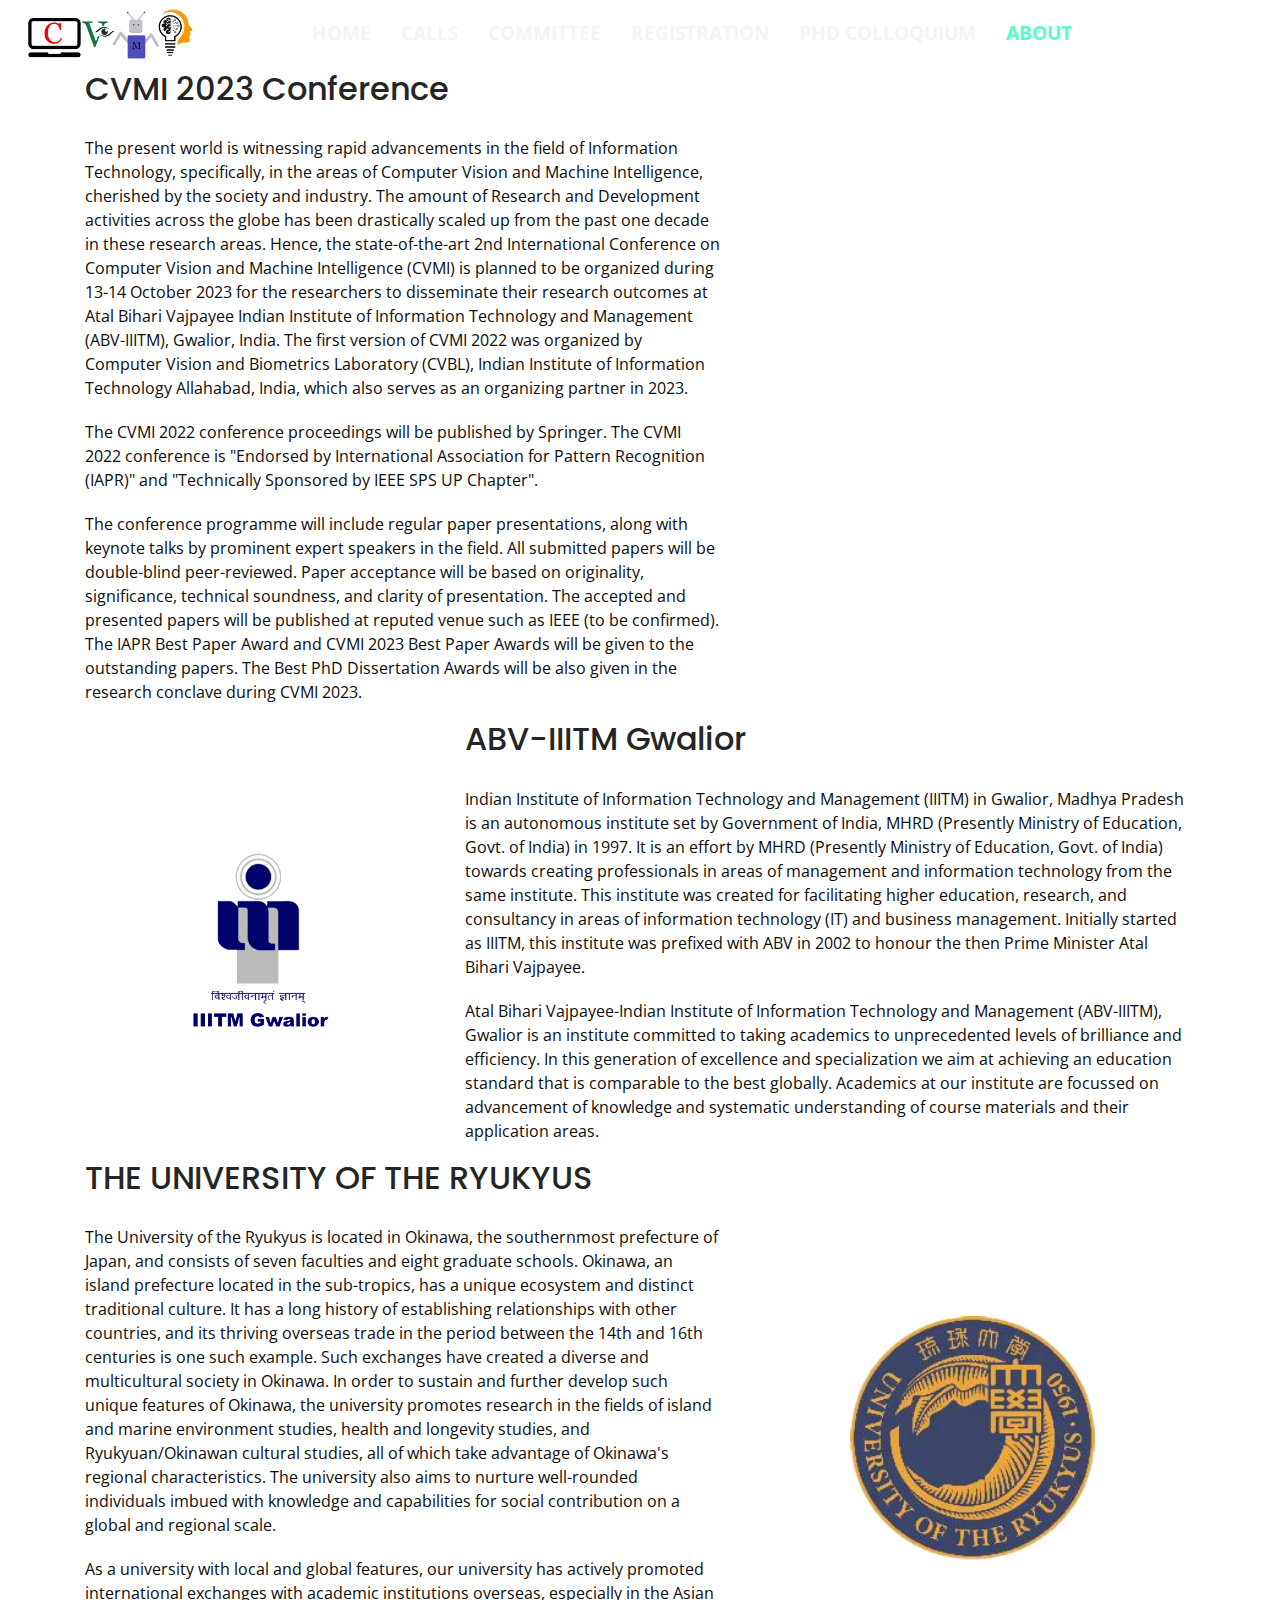
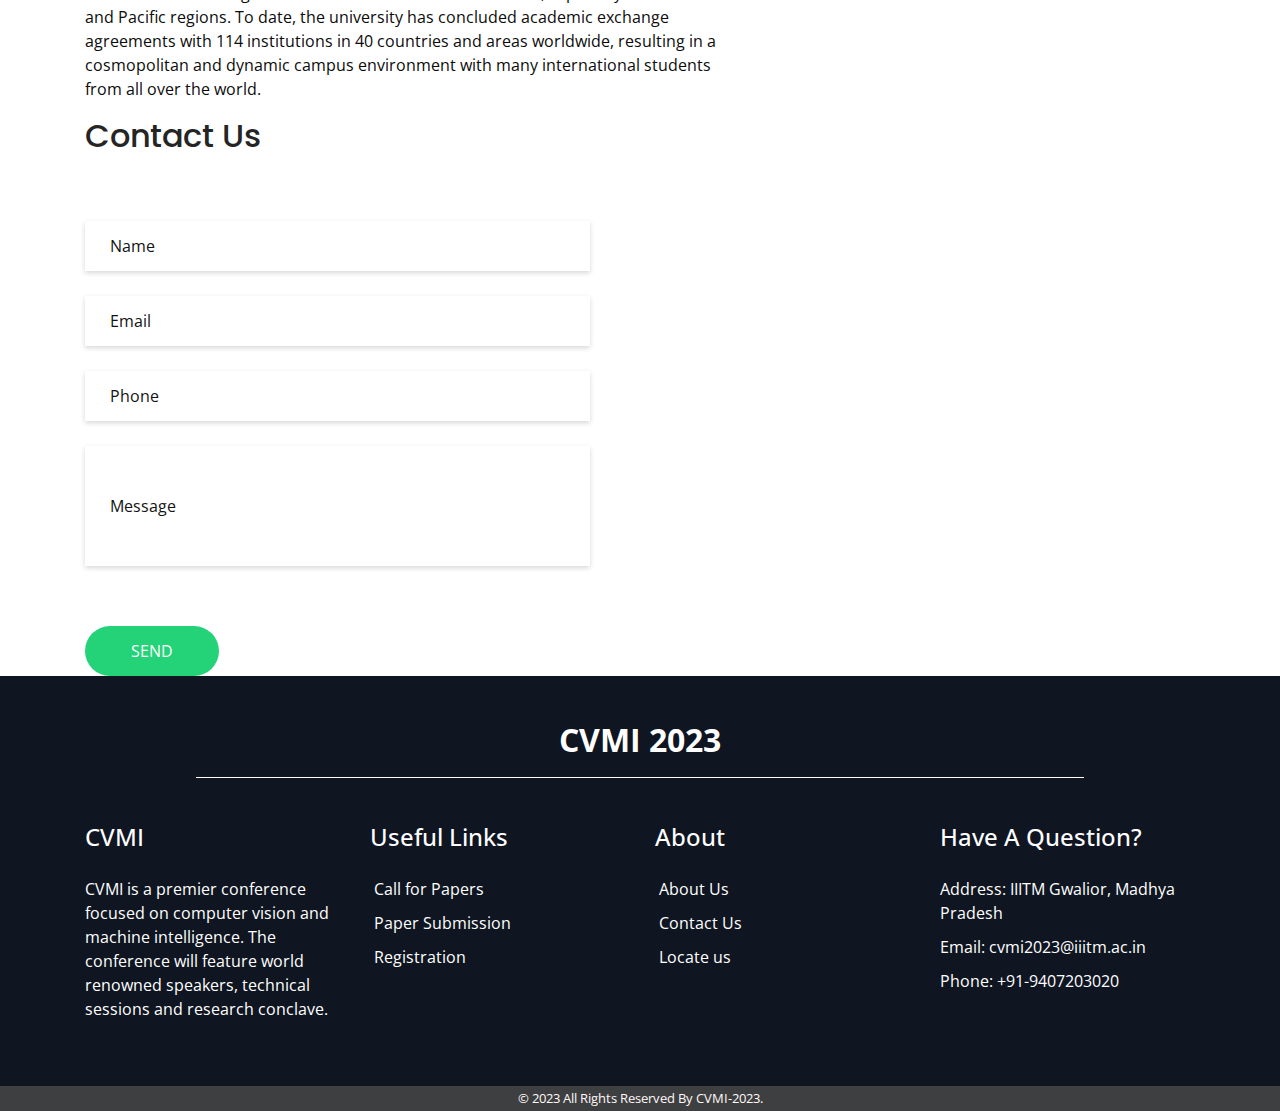
==== about.html @ 2900c423 "final" ====
<!DOCTYPE html>
<html>
  <head>
    <!-- Basic -->
    <meta charset="utf-8" />
    <meta http-equiv="X-UA-Compatible" content="IE=edge" />
    <!-- Mobile Metas -->
    <meta
      name="viewport"
      content="width=device-width, initial-scale=1, shrink-to-fit=no"
    />
    <!-- Site Metas -->
    <meta name="keywords" content="" />
    <meta name="description" content="" />
    <meta name="author" content="" />

    <title>CVMI-2023</title>

    <!-- slider stylesheet -->
    <link
      rel="stylesheet"
      type="text/css"
      href="https://cdnjs.cloudflare.com/ajax/libs/OwlCarousel2/2.1.3/assets/owl.carousel.min.css"
    />

    <!-- bootstrap core css -->
    <link rel="stylesheet" type="text/css" href="css/bootstrap.css" />

    <!-- fonts style -->
    <link
      href="https://fonts.googleapis.com/css?family=Open+Sans:400,700|Poppins:400,700&display=swap"
      rel="stylesheet"
    />
    <!-- Custom styles for this template -->
    <link href="css/style.css" rel="stylesheet" />
    <!-- responsive style -->
    <link href="css/responsive.css" rel="stylesheet" />
  </head>

  <body class="sub_page">
    <div class="hero_area">
      <!-- header section strats -->
      <header class="header_section">
        <div class="container-fluid">
          <nav class="navbar navbar-expand-lg custom_nav-container">
            <!-- <span class="navbrand">
              <h1>CVMI 2023</h1>
            </span> -->
            <a class="navbar-brand" href="index.html">
              <img src="images/cvmi_logo.jpg" alt="" />
            </a>
            <button
              class="navbar-toggler"
              type="button"
              data-toggle="collapse"
              data-target="#navbarSupportedContent"
              aria-controls="navbarSupportedContent"
              aria-expanded="false"
              aria-label="Toggle navigation"
            >
              <span class="navbar-toggler-icon"></span>
            </button>

            <div
              class="collapse navbar-collapse lg_nav-toggle"
              id="navbarSupportedContent"
            >
              <ul class="navbar-nav">
                <li class="nav-item">
                  <a class="nav-link" href="index.html"
                    >Home <span class="sr-only">(current)</span></a
                  >
                </li>
                <li class="nav-item">
                  <div class="nav-dropdown">
                    Calls
                    <div class="dropdown-content">
                      <a href="/cfp.html">Call for Papers </a> <br />
                    </div>
                  </div>
                </li>
                <li class="nav-item">
                  <a class="nav-link" href="committee.html">Committee</a>
                </li>
                <li class="nav-item">
                  <a class="nav-link" href="registration.html">Registration </a>
                </li>
                <li class="nav-item">
                  <a class="nav-link" href="phdcolloquium.html">
                    PhD Colloquium
                  </a>
                </li>
                <li class="nav-item active">
                  <a class="nav-link" href="about.html">About</a>
                </li>
              </ul>
            </div>
            <div>
              <div class="custom_menu-btn menu_btn-style">
                <button>
                  <span class="s-1"> </span>
                  <span class="s-2"> </span>
                  <span class="s-3"> </span>
                </button>
              </div>
            </div>
          </nav>
        </div>
      </header>
      <!-- end header section -->
    </div>

    <!-- CVMI section -->

    <section class="about_section layout_padding">
      <div class="container">
        <div class="row">
          <div class="col-md-7">
            <div class="detail-box">
              <div class="heading_container">
                <h2>CVMI 2023 Conference</h2>
              </div>
              <p>
                The present world is witnessing rapid advancements in the field
                of Information Technology, specifically, in the areas of
                Computer Vision and Machine Intelligence, cherished by the
                society and industry. The amount of Research and Development
                activities across the globe has been drastically scaled up from
                the past one decade in these research areas. Hence, the
                state-of-the-art 2nd International Conference on Computer Vision
                and Machine Intelligence (CVMI) is planned to be organized
                during 13-14 October 2023 for the researchers to disseminate
                their research outcomes at Atal Bihari Vajpayee Indian Institute
                of Information Technology and Management (ABV-IIITM), Gwalior,
                India. The first version of CVMI 2022 was organized by Computer
                Vision and Biometrics Laboratory (CVBL), Indian Institute of
                Information Technology Allahabad, India, which also serves as an
                organizing partner in 2023.
              </p>
              <p>
                The CVMI 2022 conference proceedings will be published by
                Springer. The CVMI 2022 conference is "Endorsed by International
                Association for Pattern Recognition (IAPR)" and "Technically
                Sponsored by IEEE SPS UP Chapter".
              </p>
              <p>
                The conference programme will include regular paper
                presentations, along with keynote talks by prominent expert
                speakers in the field. All submitted papers will be double-blind
                peer-reviewed. Paper acceptance will be based on originality,
                significance, technical soundness, and clarity of presentation.
                The accepted and presented papers will be published at reputed
                venue such as IEEE (to be confirmed). The IAPR Best Paper Award
                and CVMI 2023 Best Paper Awards will be given to the outstanding
                papers. The Best PhD Dissertation Awards will be also given in
                the research conclave during CVMI 2023.
              </p>
            </div>
          </div>
          <div class="col-md-5">
            <div class="img-box">
              <img src="images/IAPR.png" alt="" />
              <img src="images/IEEE-SPS-UP.png" alt="" />
            </div>
          </div>
        </div>
      </div>
    </section>

    <!-- end CVMI section -->

    <!-- IIITM section -->

    <section class="about_section layout_padding" id="iiitm">
      <div class="container">
        <div class="row">
          <div class="col-md-4">
            <div class="img-box">
              <img src="images/iiitm.png" alt="" />
            </div>
          </div>
          <div class="col-md-8">
            <div class="detail-box">
              <div class="heading_container">
                <h2>ABV-IIITM Gwalior</h2>
              </div>
              <p>
                Indian Institute of Information Technology and Management
                (IIITM) in Gwalior, Madhya Pradesh is an autonomous institute
                set by Government of India, MHRD (Presently Ministry of
                Education, Govt. of India) in 1997. It is an effort by MHRD
                (Presently Ministry of Education, Govt. of India) towards
                creating professionals in areas of management and information
                technology from the same institute. This institute was created
                for facilitating higher education, research, and consultancy in
                areas of information technology (IT) and business management.
                Initially started as IIITM, this institute was prefixed with ABV
                in 2002 to honour the then Prime Minister Atal Bihari Vajpayee.
              </p>
              <p>
                Atal Bihari Vajpayee-Indian Institute of Information Technology
                and Management (ABV-IIITM), Gwalior is an institute committed to
                taking academics to unprecedented levels of brilliance and
                efficiency. In this generation of excellence and specialization
                we aim at achieving an education standard that is comparable to
                the best globally. Academics at our institute are focussed on
                advancement of knowledge and systematic understanding of course
                materials and their application areas.
              </p>
            </div>
          </div>
        </div>
      </div>
    </section>

    <!-- end IIITM section -->

    <!-- Ryukyus section -->

    <section class="about_section layout_padding">
      <div class="container">
        <div class="row">
          <div class="col-md-7">
            <div class="detail-box">
              <div class="heading_container">
                <h2>THE UNIVERSITY OF THE RYUKYUS</h2>
              </div>
              <p>
                The University of the Ryukyus is located in Okinawa, the
                southernmost prefecture of Japan, and consists of seven
                faculties and eight graduate schools. Okinawa, an island
                prefecture located in the sub-tropics, has a unique ecosystem
                and distinct traditional culture. It has a long history of
                establishing relationships with other countries, and its
                thriving overseas trade in the period between the 14th and 16th
                centuries is one such example. Such exchanges have created a
                diverse and multicultural society in Okinawa. In order to
                sustain and further develop such unique features of Okinawa, the
                university promotes research in the fields of island and marine
                environment studies, health and longevity studies, and
                Ryukyuan/Okinawan cultural studies, all of which take advantage
                of Okinawa's regional characteristics. The university also aims
                to nurture well-rounded individuals imbued with knowledge and
                capabilities for social contribution on a global and regional
                scale.
              </p>
              <p>
                As a university with local and global features, our university
                has actively promoted international exchanges with academic
                institutions overseas, especially in the Asian and Pacific
                regions. To date, the university has concluded academic exchange
                agreements with 114 institutions in 40 countries and areas
                worldwide, resulting in a cosmopolitan and dynamic campus
                environment with many international students from all over the
                world.
              </p>
            </div>
          </div>
          <div class="col-md-5">
            <div class="img-box">
              <img src="images/ryukyus.png" alt="" />
            </div>
          </div>
        </div>
      </div>
    </section>

    <!-- end Ryukyus section -->

    <!-- contact section -->

    <section class="contact_section layout_padding" id="contact">
      <div class="container">
        <div class="heading_container">
          <h2 class="">Contact Us</h2>
        </div>
      </div>
      <div class="container">
        <div class="row">
          <div class="col-md-6">
            <form
              action="mailto:cvmi2023@iiitm.ac.in"
              method="post"
              enctype="text/plain"
              name="EmailForm"
            >
              <div>
                <input type="text" placeholder="Name" />
              </div>
              <div>
                <input type="email" placeholder="Email" />
              </div>
              <div>
                <input type="text" placeholder="Phone" />
              </div>
              <div>
                <input type="text" class="message-box" placeholder="Message" />
              </div>
              <div class="d-flex">
                <button>SEND</button>
              </div>
            </form>
          </div>
          <div class="col-md-6">
            <div class="map_container">
              <div class="map-responsive">
                <!-- <iframe
                    src="https://www.google.com/maps/embed/v1/place?key=AIzaSyA0s1a7phLN0iaD6-UE7m4qP-z21pH0eSc&q=Eiffel+Tower+Paris+France"
                    width="600" height="300" frameborder="0" style="border:0; width: 100%; height:100%"
                    allowfullscreen></iframe> -->
                <iframe
                  src="https://www.google.com/maps/embed?pb=!1m18!1m12!1m3!1d3578.3760221131747!2d78.17195011422211!3d26.249456894647622!2m3!1f0!2f0!3f0!3m2!1i1024!2i768!4f13.1!3m3!1m2!1s0x3976c6e5d32a4d53%3A0xf834069adc0c9b89!2sAtal%20Bihari%20Vajpayee%20Indian%20Institute%20of%20Information%20Technology%20and%20Management%20Gwalior!5e0!3m2!1sen!2sin!4v1680930200217!5m2!1sen!2sin"
                  width="100%"
                  height="100%"
                  style="border: 0"
                  allowfullscreen=""
                  referrerpolicy="no-referrer-when-downgrade"
                ></iframe>
              </div>
            </div>
          </div>
        </div>
      </div>
    </section>

    <!-- end contact section -->

    <!-- info section -->

    <section class="info_section layout_padding2">
      <div class="container">
        <div class="info_logo">
          <h2>CVMI 2023</h2>
        </div>
        <div class="row">
          <div class="col-md-3">
            <div class="info_contact">
              <h5>CVMI</h5>
              <div>
                <p>
                  CVMI is a premier conference focused on computer vision and
                  machine intelligence. The conference will feature world
                  renowned speakers, technical sessions and research conclave.
                </p>
              </div>
            </div>
          </div>
          <div class="col-md-3">
            <div class="info_info">
              <h5>Useful Links</h5>
              <li><a href="/cfp.html">Call for Papers</a></li>
              <li><a href="/cfp.html">Paper Submission</a></li>
              <li><a href="/registration.html">Registration</a></li>
            </div>
          </div>
          <div class="col-md-3">
            <div class="info_info">
              <h5>About</h5>
              <li><a href="/about.html#iiitm">About Us</a></li>
              <li><a href="/about.html#contact">Contact Us</a></li>
              <li>
                <a
                  href="https://www.google.com/maps/place/Atal+Bihari+Vajpayee+Indian+Institute+of+Information+Technology+and+Management+Gwalior/@26.2494569,78.1719501,17z/data=!3m1!4b1!4m6!3m5!1s0x3976c6e5d32a4d53:0xf834069adc0c9b89!8m2!3d26.2494521!4d78.1741388!16zL20vMGdreHA1"
                  target="_blank"
                  >Locate us</a
                >
              </li>
            </div>
          </div>

          <div class="col-md-3">
            <div class="info_info">
              <h5>Have A Question?</h5>
              <li>Address: IIITM Gwalior, Madhya Pradesh</li>
              <li>Email: cvmi2023@iiitm.ac.in</li>
              <li>Phone: +91-9407203020</li>
            </div>
          </div>
        </div>
      </div>
    </section>

    <!-- end info_section -->

    <!-- footer section -->
    <section class="container-fluid footer_section">
      <div class="container">
        <p>&copy; 2023 All Rights Reserved By CVMI-2023.</p>
      </div>
    </section>
    <!-- end  footer section -->

    <script type="text/javascript" src="js/jquery-3.4.1.min.js"></script>
    <script type="text/javascript" src="js/bootstrap.js"></script>
    <script
      type="text/javascript"
      src="https://cdnjs.cloudflare.com/ajax/libs/OwlCarousel2/2.2.1/owl.carousel.min.js"
    ></script>
    <script type="text/javascript">
      $(".owl-carousel").owlCarousel({
        loop: true,
        margin: 10,
        nav: true,
        navText: [],
        autoplay: true,
        autoplayHoverPause: true,
        responsive: {
          0: {
            items: 1,
          },
          420: {
            items: 2,
          },
          1000: {
            items: 5,
          },
        },
      });
    </script>
    <script>
      var nav = $("#navbarSupportedContent");
      var btn = $(".custom_menu-btn");
      btn.click;
      btn.click(function (e) {
        e.preventDefault();
        nav.toggleClass("lg_nav-toggle");
        document
          .querySelector(".custom_menu-btn")
          .classList.toggle("menu_btn-style");
      });
    </script>
    <script>
      $(".carousel").on("slid.bs.carousel", function () {
        $(".indicator-2 li").removeClass("active");
        indicators = $(".carousel-indicators li.active").data("slide-to");
        a = $(".indicator-2")
          .find("[data-slide-to='" + indicators + "']")
          .addClass("active");
        console.log(indicators);
      });
    </script>
  </body>
</html>
---- css/style.css ----
body {
  font-family: "Open Sans", sans-serif;
  color: #0c0c0c;
  background-color: #ffffff;
}

.layout_padding {
  padding-top: 90px;
  padding-bottom: 90px;
}

.layout_padding2 {
  padding: 45px 0;
}

.layout_padding2-top {
  padding-top: 45px;
  padding-bottom: 45px;
}

.layout_padding2-bottom {
  padding-bottom: 45px;
}

.layout_padding-top {
  padding-top: 90px;
}

.layout_padding-bottom {
  padding-bottom: 90px;
}

.heading_container {
  display: -webkit-box;
  display: -ms-flexbox;
  display: flex;
}

.heading_container h2 {
  color: #252525;
  position: relative;
  font-family: "Poppins", sans-serif;
}

/* .heading_container h2::before {
  content: "";
  width: 60px;
  height: 3px;
  position: absolute;
  top: 50%;
  right: -5px;
  background-color: #24d278;
  -webkit-transform: translate(100%, -50%);
  transform: translate(100%, -50%);
} */

/*header section*/
.hero_area {
  height: 100vh;
  background-image: url(../images/hero-bg.png);
  /* background-image: url(https://www.iiitm.ac.in/gallery/Campus%20Photograph/images/2.jpg); */
  background-size: cover;
  position: relative;
  background-repeat: no-repeat;
  overflow: hidden;
}

/* .hero_area::after {
  content: "";
  position: absolute;
  bottom: 0;
  right: 0;
  width: 45%;
  height: 100%;
  background-image: url(../images/hero-side-bg.png);
  opacity: 0.5;
  background-size: cover;
} */
.header_section {
  display: contents;
}
.sub_page .hero_area {
  height: auto;
  background-size: auto;
}

.hero_area.sub_pages {
  height: auto;
}

.news-alerts {
  width: 100%;
}
.news-alerts marquee {
  background: #faf2f275; /* fallback for old browsers */
  color: #fff;
  width: 100%;
  max-width: 720px;
  margin: 10px auto;
  height: 300px;
  padding: 15px;
  overflow: hidden;
  background-color: #1e1d1d53;
  border: 1px solid #ccc;
  font-family: "Archivo", sans-serif;
  border-radius: 20px;
  scroll-behavior: smooth;
}

.news-alerts ul {
  list-style: none;
  margin: 0;
  padding: 0;
  position: relative;
}

.news-alerts ul li {
  padding: 10px 0px;
}

.news-alerts ul li a {
  color: rgba(255, 255, 255, 0.8);
  font-size: 20px;
  font-weight: bold;
  text-decoration: none;
}

.news-alerts ul li a:hover {
  color: rgb(255, 255, 255);
  text-decoration: underline;
}

.header_section {
  overflow-x: hidden;
}

.header_section .container-fluid {
  padding-right: 25px;
  padding-left: 25px;
}

.header_section .nav_container {
  margin: 0 auto;
}

.header_section .user_option {
  display: -webkit-box;
  display: -ms-flexbox;
  display: flex;
  -webkit-box-align: center;
  -ms-flex-align: center;
  align-items: center;
}

.header_section .user_option a {
  display: -webkit-box;
  display: -ms-flexbox;
  display: flex;
  color: #ffffff;
  -webkit-box-align: center;
  -ms-flex-align: center;
  align-items: center;
}

.header_section .user_option a img {
  min-width: 20px;
  height: 20px;
  margin-right: 5px;
}

.custom_nav-container.navbar-expand-lg .navbar-nav .nav-item .nav-link {
  padding: 10px 15px;
  font-size: 1.2rem;
  font-weight: bold;
  color: #f5f4f4;
  text-align: center;
  text-transform: uppercase;
}

.custom_nav-container.navbar-expand-lg .navbar-nav .nav-item:hover .nav-link {
  color: #0c0c0c;
  /* text-decoration: underline; */
  font-size: 1.2rem;
  font-weight: bold;
}
.custom_nav-container.navbar-expand-lg .navbar-nav .nav-item.active .nav-link {
  color: #52ffc5;
  /* text-decoration: underline; */
  font-size: 1.2rem;
  font-weight: bold;
}

.nav-dropdown {
  padding: 10px 15px;
  font-size: 1.2rem;
  font-weight: bold;
  color: #f5f4f4;
  text-align: center;
  text-transform: uppercase;
  cursor: pointer;
}

.nav-dropdown .dropdown-content {
  display: none;
  position: absolute;
  background-color: #3b3b3b8e;
  color: #f5f4f4;
  min-width: 160px;
  box-shadow: 0px 8px 16px 0px rgba(0, 0, 0, 0.2);
  border-radius: 20px;
  z-index: 1;
  padding-top: 15px;
  padding-bottom: 15px;
}

.nav-dropdown .dropdown-content a {
  color: #f5f4f4;
  font-size: 0.9rem;
  font-weight: bold;
  padding: 20px 25px;
  margin-bottom: 20px;
  /* padding-bottom: 20px; */
  text-align: center;
  text-transform: uppercase;
}

.nav-dropdown:hover .dropdown-content {
  display: block;
}

a,
a:hover,
a:focus {
  text-decoration: none;
}

a:hover,
a:focus {
  color: initial;
}

.btn,
.btn:focus {
  outline: none !important;
  -webkit-box-shadow: none;
  box-shadow: none;
}

.custom_nav-container .nav_search-btn {
  background-image: url(../images/search-icon.png);
  background-size: 17px;
  background-repeat: no-repeat;
  background-position-y: 7px;
  width: 35px;
  height: 35px;
  padding: 0;
  border: none;
}

.custom_nav-container form {
  padding-top: 7px;
}
.navbar-brand {
  margin-right: 5%;
  display: -webkit-box;
  display: -ms-flexbox;
  display: flex;
  -webkit-box-align: center;
  -ms-flex-align: center;
  align-items: center;
}

.navbar-brand img {
  width: 170px;
}

.navbrand h1 {
  color: #ffffff;
  font-size: 1.8rem;
  font-weight: 600;
}

.custom_nav-container {
  z-index: 99999;
  padding: 0;
  height: 70px;
}

.custom_nav-container .navbar-toggler {
  outline: none;
}

.custom_nav-container .navbar-toggler .navbar-toggler-icon {
  background-image: url(../images/menu.png);
  background-size: 50px;
  width: 30px;
  height: 30px;
}

.lg_toggl-btn {
  background-color: transparent;
  border: none;
  outline: none;
  width: 56px;
  height: 40px;
  cursor: pointer;
}

.lg_toggl-btn:focus {
  outline: none;
}

.login_btn-container {
  padding-top: 30px;
}

.login_btn-container a {
  color: #24d278;
  text-transform: uppercase;
}

/*end header section*/
/* slider section */
.slider_section {
  height: calc(90% - 70px);
  display: -webkit-box;
  display: -ms-flexbox;
  display: flex;
  -webkit-box-align: center;
  -ms-flex-align: center;
  align-items: center;
}

.slider_section .container {
  position: relative;
  z-index: 2;
}

.slider_section .number_box {
  width: 50px;
  position: absolute;
  right: 25px;
  top: 46%;
  display: -webkit-box;
  display: -ms-flexbox;
  display: flex;
  -webkit-box-orient: vertical;
  -webkit-box-direction: normal;
  -ms-flex-direction: column;
  flex-direction: column;
  -webkit-box-align: center;
  -ms-flex-align: center;
  align-items: center;
  color: #ffffff;
  -webkit-transform: translateY(-50%);
  transform: translateY(-50%);
  z-index: 2;
  font-size: 22px;
}

.slider_section .number_box::before {
  content: "";
  width: 50px;
  height: 1px;
  background-color: #ffffff;
  position: absolute;
  top: 50%;
  left: 50%;
  -webkit-transform: translate(-50%, -50%);
  transform: translate(-50%, -50%);
}

.slider_section .row {
  -webkit-box-align: center;
  -ms-flex-align: center;
  align-items: center;
}

.slider_section .detail-box h1 {
  color: #24d278;
  /* text-transform: uppercase; */
}

.slider_section .detail-box h1 span {
  font-size: 3rem;
  color: #ffffff;
  font-weight: bold;
}

.slider_section .detail-box p {
  color: #ffffff;
  font-weight: 600;
  font-size: 1.5rem;
  margin-top: 20px;
  margin-left: 5px;
}

.slider_section .detail-box .btn-box {
  margin-top: 45px;
}

.slider_section .detail-box .btn-box a {
  text-transform: uppercase;
  text-align: center;
  width: 135px;
  font-size: 15px;
}

.slider_section .detail-box .btn-box .btn-1 {
  display: inline-block;
  padding: 6px 0;
  background-color: #24d278;
  color: #ffffff;
  -webkit-transition: all 0.3s;
  transition: all 0.3s;
  border: 1px solid transparent;
  border-radius: 20px;
  margin-right: 5px;
}

.slider_section .detail-box .btn-box .btn-1:hover {
  background-color: transparent;
  border-color: #24d278;
  color: #24d278;
}

.slider_section .detail-box .btn-box .btn-2 {
  display: inline-block;
  padding: 6px 0;
  background-color: #252525;
  color: #ffffff;
  -webkit-transition: all 0.3s;
  transition: all 0.3s;
  border: 1px solid transparent;
  border-radius: 20px;
}

.slider_section .detail-box .btn-box .btn-2:hover {
  background-color: transparent;
  border-color: #252525;
  color: #252525;
}

.slider_section .img-container {
  position: relative;
  display: -webkit-box;
  display: -ms-flexbox;
  display: flex;
  -webkit-box-pack: end;
  -ms-flex-pack: end;
  justify-content: flex-end;
}

.slider_section .img-container .img-box {
  width: 250px;
}

.slider_section .img-container .img-box img {
  width: 100%;
  /* background-color: #fdfeff; */
}

.slider_section .play_btn {
  background-color: #24d278;
  display: -webkit-box;
  display: -ms-flexbox;
  display: flex;
  -webkit-box-align: center;
  -ms-flex-align: center;
  align-items: center;
  -webkit-box-pack: center;
  -ms-flex-pack: center;
  justify-content: center;
  border-radius: 100%;
  width: 75px;
  height: 75px;
  position: absolute;
  z-index: 3;
  top: 56%;
  right: 32%;
}

.slider_section .play_btn a {
  background-color: #ffffff;
  display: -webkit-box;
  display: -ms-flexbox;
  display: flex;
  -webkit-box-align: center;
  -ms-flex-align: center;
  align-items: center;
  -webkit-box-pack: center;
  -ms-flex-pack: center;
  justify-content: center;
  border-radius: 100%;
  width: 75px;
  height: 75px;
  position: relative;
  z-index: 5;
}

.slider_section .play_btn img {
  width: 20px;
  margin-left: 3px;
}

.slider_section .play_btn::before {
  content: "";
  width: 100%;
  height: 100%;
  position: absolute;
  top: 50%;
  left: 50%;
  background-color: #24d278;
  opacity: 1;
  border-radius: 100%;
  -webkit-transform: translate(-50%, -50%);
  transform: translate(-50%, -50%);
}

.slider_section .play_btn::before {
  z-index: 2;
  -webkit-animation: before-animation 1500ms infinite;
  animation: before-animation 1500ms infinite;
}

@-webkit-keyframes before-animation {
  0% {
    -webkit-transform: translateX(-50%) translateY(-50%) translateZ(0) scale(1);
    transform: translateX(-50%) translateY(-50%) translateZ(0) scale(1);
    opacity: 1;
  }
  100% {
    -webkit-transform: translateX(-50%) translateY(-50%) translateZ(0)
      scale(1.5);
    transform: translateX(-50%) translateY(-50%) translateZ(0) scale(1.5);
    opacity: 1;
  }
}

@keyframes before-animation {
  0% {
    -webkit-transform: translateX(-50%) translateY(-50%) translateZ(0) scale(1);
    transform: translateX(-50%) translateY(-50%) translateZ(0) scale(1);
    opacity: 1;
  }
  100% {
    -webkit-transform: translateX(-50%) translateY(-50%) translateZ(0)
      scale(1.5);
    transform: translateX(-50%) translateY(-50%) translateZ(0) scale(1.5);
    opacity: 1;
  }
}

.slider_section .carousel-indicators {
  margin: 0;
  -webkit-box-align: center;
  -ms-flex-align: center;
  align-items: center;
  -webkit-box-pack: center;
  -ms-flex-pack: center;
  justify-content: center;
  bottom: -150px;
}

.slider_section .carousel-indicators li {
  width: 15px;
  height: 15px;
  border-radius: 100%;
  background-color: #24d278;
  opacity: 1;
  border: none;
  background-clip: unset;
}

.slider_section .carousel-indicators li.active {
  background-color: #252525;
}

.slider_section ol.carousel-indicators.indicator-2 {
  position: unset;
}

.slider_section ol.carousel-indicators.indicator-2 li {
  width: 25px;
  height: 25px;
  text-indent: 0px;
  text-align: center;
  line-height: 25px;
  color: #ffffff;
  margin: 0;
  background-color: transparent;
  opacity: 1;
  border: none;
  display: none;
}

.slider_section ol.carousel-indicators.indicator-2 li.active {
  display: block;
}

.about_section .row {
  -webkit-box-align: center;
  -ms-flex-align: center;
  align-items: center;
}

.about_section .detail-box p {
  margin-top: 20px;
}

.about_section .detail-box a {
  display: inline-block;
  padding: 7px 25px;
  background-color: #252525;
  color: #ffffff;
  -webkit-transition: all 0.3s;
  transition: all 0.3s;
  border: 1px solid transparent;
  border-radius: 20px;
  margin-top: 35px;
}

.about_section .detail-box a:hover {
  background-color: transparent;
  border-color: #252525;
  color: #252525;
}

.about_section .img-box {
  display: flex;
  flex-direction: column;
}

.about_section .img-box img {
  width: 55%;
  margin: 0 auto;
}

.trending_section {
  background-color: #f4f5f7;
}

.trending_section .tab_container .t-link-box {
  margin: 30px 0;
  color: #24d278;
  display: -webkit-box;
  display: -ms-flexbox;
  display: flex;
  -webkit-box-align: center;
  -ms-flex-align: center;
  align-items: center;
  -webkit-box-pack: start;
  -ms-flex-pack: start;
  justify-content: flex-start;
}

.trending_section .tab_container .t-link-box h5 {
  margin: 0;
}

.trending_section .tab_container .t-link-box hr {
  background-color: #24d278;
  width: 20px;
  height: 1.5px;
  border: none;
  margin: 0 35px 0 5px;
}

.trending_section .tab_container .t-link-box .t-name {
  color: #252525;
}

.trending_section .tab_container .t-link-box[aria-expanded="true"] .t-name {
  color: #24d278;
}

.trending_section .img_container {
  display: -webkit-box;
  display: -ms-flexbox;
  display: flex;
}

.trending_section .img_container .box {
  display: -webkit-box;
  display: -ms-flexbox;
  display: flex;
  -webkit-box-orient: vertical;
  -webkit-box-direction: normal;
  -ms-flex-direction: column;
  flex-direction: column;
}

.trending_section .img_container .box .img-box {
  margin: 15px;
}

.trending_section .img_container .box .img-box img {
  width: 100%;
}

.trending_section .img_container .box.b-1 {
  padding-top: 35px;
}

.discount_section .row {
  -webkit-box-align: center;
  -ms-flex-align: center;
  align-items: center;
}

.discount_section .detail-box {
  display: -webkit-box;
  display: -ms-flexbox;
  display: flex;
  -webkit-box-orient: vertical;
  -webkit-box-direction: normal;
  -ms-flex-direction: column;
  flex-direction: column;
  -webkit-box-align: center;
  -ms-flex-align: center;
  align-items: center;
}

.discount_section .detail-box h2.main_heading {
  font-size: 3rem;
  padding: 0;
  color: #24d278;
  /* text-transform: uppercase; */
}

.discount_section .detail-box a {
  display: inline-block;
  padding: 6px 30px;
  background-color: #252525;
  color: #ffffff;
  -webkit-transition: all 0.3s;
  transition: all 0.3s;
  border: 1px solid transparent;
  border-radius: 20px;
  margin-top: 25px;
}

.discount_section .detail-box a:hover {
  background-color: transparent;
  border-color: #252525;
  color: #252525;
}

.discount_section .img-box {
  display: flex;
}

.discount_section .img-box img {
  width: 60%;
  height: 60%;
  margin: 0 auto;
}

.brand_section .brand_container {
  display: -webkit-box;
  display: -ms-flexbox;
  display: flex;
  -webkit-box-pack: center;
  -ms-flex-pack: center;
  justify-content: center;
  -ms-flex-wrap: wrap;
  flex-wrap: wrap;
  margin: 0 -10px;
}

.brand_section .brand_container .box {
  position: relative;
  text-align: center;
  background-color: #e4e5e9;
  padding: 50px 35px 10px 35px;
  margin: 30px 10px 0 10px;
  min-width: 225px;
  -webkit-box-flex: 0;
  -ms-flex: 0 0 23.2467%;
  flex: 0 0 23.2467%;
}

.brand_section .brand_container .box a {
  display: flex;
  flex-direction: column;
  justify-content: space-between;
  height: 100%;
}

.brand_section .brand_container .box h6 {
  color: #252525;
}

.brand_section .brand_container .box h6.price {
  color: #24d278;
}

.brand_section .brand_container .box .new {
  position: absolute;
  top: 0;
  left: 0;
  padding: 5px 35px;
  background-color: #252525;
  color: #ffffff;
}

.brand_section .brand_container .box .new h6 {
  margin: 0;
}

.brand_section .brand_container .box .img-box {
  flex: 3;
  display: flex;
  align-items: center;
}

.brand_section .brand_container .box .detail-box {
  flex: 1;
}

.brand_section .brand_container .box .img-box img {
  width: 100%;
}

.brand_section .brand_container .box:hover {
  background-color: #24d278;
}

.brand_section .brand_container .box:hover h6.price {
  color: #252525;
}

.brand_section .brand-btn {
  display: inline-block;
  padding: 6px 30px;
  background-color: #252525;
  color: #ffffff;
  -webkit-transition: all 0.3s;
  transition: all 0.3s;
  border: 1px solid transparent;
  border-radius: 20px;
  margin-top: 15px;
}

.brand_section .brand-btn:hover {
  background-color: transparent;
  border-color: #252525;
  color: #252525;
}

.timeline_section .heading_container {
  margin-bottom: 3rem;
}

.timeline-1 {
  border-left: 3px solid #24d278;
  border-bottom-right-radius: 4px;
  border-top-right-radius: 4px;
  background: #d7fff8;
  margin: 0 auto;
  position: relative;
  padding: 20px;
  list-style: none;
  text-align: left;
  max-width: 45%;
}

@media (max-width: 767px) {
  .timeline-1 {
    max-width: 98%;
    padding: 25px;
  }
}

.timeline-1 .event {
  border-bottom: 1px dashed #000;
  padding-bottom: 10px;
  margin-bottom: 0px;
  position: relative;
}

@media (max-width: 767px) {
  .timeline-1 .event {
    padding-top: 30px;
  }
}

.timeline-1 .event:last-of-type {
  padding-bottom: 0;
  margin-bottom: 0;
  border: none;
}

.timeline-1 .event:before,
.timeline-1 .event:after {
  position: absolute;
  display: block;
  top: 0;
}

.timeline-1 .event:before {
  left: -170px;
  content: attr(data-date);
  text-align: right;
  font-weight: 100;
  font-size: 1em;
  min-width: 120px;
  top: 12px;
}

@media (max-width: 767px) {
  .timeline-1 .event:before {
    left: 0px;
    text-align: left;
  }
}

.timeline-1 .event:after {
  -webkit-box-shadow: 0 0 0 3px #36d8c9;
  box-shadow: 0 0 0 3px #36d8c9;
  left: -26px;
  background: #fff;
  border-radius: 50%;
  height: 9px;
  width: 9px;
  content: "";
  top: 20px;
}

@media (max-width: 767px) {
  .timeline-1 .event:after {
    left: -31.8px;
  }
}

.contact_section {
  position: relative;
}

.contact_section .design-box {
  position: absolute;
  bottom: 50%;
  -webkit-transform: translateY(50%);
  transform: translateY(50%);
  right: 0;
  width: 75px;
}

.contact_section .design-box img {
  width: 100%;
}

.contact_section h2 {
  margin-bottom: 65px;
}

.contact_section form {
  padding-right: 35px;
}

.contact_section input {
  width: 100%;
  border: none;
  height: 50px;
  margin-bottom: 25px;
  padding-left: 25px;
  background-color: transparent;
  outline: none;
  color: #101010;
  -webkit-box-shadow: 0px 2px 5px 0px rgba(0, 0, 0, 0.16);
  box-shadow: 0px 2px 5px 0px rgba(0, 0, 0, 0.16);
}

.contact_section input::-webkit-input-placeholder {
  color: #131313;
}

.contact_section input:-ms-input-placeholder {
  color: #131313;
}

.contact_section input::-ms-input-placeholder {
  color: #131313;
}

.contact_section input::placeholder {
  color: #131313;
}

.contact_section input.message-box {
  height: 120px;
}

.contact_section button {
  display: inline-block;
  padding: 12px 45px;
  background-color: #24d278;
  color: #ffffff;
  -webkit-transition: all 0.3s;
  transition: all 0.3s;
  border: 1px solid transparent;
  border-radius: 30px;
  border-radius: 30px;
  color: #fff;
  margin-top: 35px;
}

.contact_section button:hover {
  background-color: transparent;
  border-color: #24d278;
  color: #24d278;
}

.contact_section .map_container {
  height: 100%;
  padding-bottom: 110px;
}

.contact_section .map_container .map-responsive {
  height: 100%;
}

.client_section .custom_heading-container {
  -webkit-box-pack: center;
  -ms-flex-pack: center;
  justify-content: center;
}

.info_section {
  background-color: #0f1521;
  color: #ffffff;
}

.info_section .info_logo {
  width: 80%;
  margin: 0 auto 45px auto;
  padding-bottom: 10px;
  text-align: center;
  border-bottom: 1px solid #ffffff;
}

.info_section .info_logo h2 {
  text-transform: uppercase;
  font-weight: bold;
}

.info_section h5 {
  margin-bottom: 25px;
  font-size: 24px;
}

.info_info li {
  list-style: none;
  margin-top: 10px;
}

.info_info li a {
  text-decoration: none;
  color: #ffffff;
  margin: 0px 4px;
}

.info_info li a:hover {
  text-decoration: underline;
}

.info_section .info_insta .insta_container > div {
  display: -webkit-box;
  display: -ms-flexbox;
  display: flex;
}

.info_section .info_insta .insta_container img {
  width: 100%;
}

.info_section .info_insta .insta_container .insta-box {
  margin: 5px;
  display: -webkit-box;
  display: -ms-flexbox;
  display: flex;
  -webkit-box-align: stretch;
  -ms-flex-align: stretch;
  align-items: stretch;
}

.info_section .info_contact .img-box {
  width: 35px;
  display: -webkit-box;
  display: -ms-flexbox;
  display: flex;
  -webkit-box-pack: center;
  -ms-flex-pack: center;
  justify-content: center;
}

.info_section .info_contact p {
  margin: 0;
}

.info_section .info_contact > div {
  display: -webkit-box;
  display: -ms-flexbox;
  display: flex;
  -webkit-box-align: center;
  -ms-flex-align: center;
  align-items: center;
  margin: 20px 0;
}

.info_section .info_contact > div img {
  height: auto;
  margin-right: 12px;
}

.info_section .info_form form input {
  outline: none;
  width: 100%;
  padding: 7px 10px;
}

.info_section .info_form form button {
  display: inline-block;
  padding: 8px 30px;
  background-color: #24d278;
  color: #ffffff;
  -webkit-transition: all 0.3s;
  transition: all 0.3s;
  border: 1px solid transparent;
  border-radius: 0;
  margin-top: 15px;
  text-transform: uppercase;
  font-size: 15px;
}

.info_section .info_form form button:hover {
  background-color: transparent;
  border-color: #24d278;
  color: #24d278;
}

.info_section .info_form .social_box {
  margin-top: 35px;
  width: 100%;
  display: -webkit-box;
  display: -ms-flexbox;
  display: flex;
}

.info_section .info_form .social_box a {
  margin-right: 25px;
}

/* footer section*/

.footer_section {
  display: -webkit-box;
  display: -ms-flexbox;
  display: flex;
  -webkit-box-orient: vertical;
  -webkit-box-direction: normal;
  -ms-flex-direction: column;
  flex-direction: column;
  -webkit-box-pack: center;
  -ms-flex-pack: center;
  justify-content: center;
  background-color: #3e3f40;
}

.footer_section p {
  color: #fff9f9;
  margin: 0;
  padding: 3px 0;
  margin: 0 auto;
  text-align: center;
  font-size: small;
}

.footer_section a {
  color: #171717;
}

/* end footer section*/

#navbarSupportedContent {
  -webkit-transform: translateX(100vw);
  transform: translateX(100vw);
  opacity: 0;
  -webkit-transition: all 0.3s ease-in;
  transition: all 0.3s ease-in;
  -webkit-box-pack: justify;
  -ms-flex-pack: justify;
  justify-content: space-between;
  -webkit-box-align: center;
  -ms-flex-align: center;
  align-items: center;
}

#navbarSupportedContent.lg_nav-toggle {
  -webkit-transform: translateX(0);
  transform: translateX(0);
  opacity: 1;
}

.custom_menu-btn button {
  margin-top: 12px;
  outline: none;
  border: none;
  background-color: transparent;
}

.custom_menu-btn button span {
  display: block;
  width: 34px;
  height: 3.5px;
  background-color: #fff;
  margin: 8.5px 0;
  -webkit-transition: all 0.3s;
  transition: all 0.3s;
}

.custom_menu-btn .s-2 {
  -webkit-transition: all 0.1s;
  transition: all 0.1s;
  width: 17px;
  margin-left: auto;
}

.menu_btn-style button .s-1 {
  -webkit-transform: rotate(45deg) translate(7px, 10px);
  transform: rotate(45deg) translate(7px, 10px);
}

.menu_btn-style button .s-2 {
  -webkit-transform: translateX(100px);
  transform: translateX(100px);
}

.menu_btn-style button .s-3 {
  -webkit-transform: rotate(-45deg) translate(7px, -10px);
  transform: rotate(-45deg) translate(7px, -10px);
}
/*# sourceMappingURL=style.css.map */

.info_section {
  display: block;
}
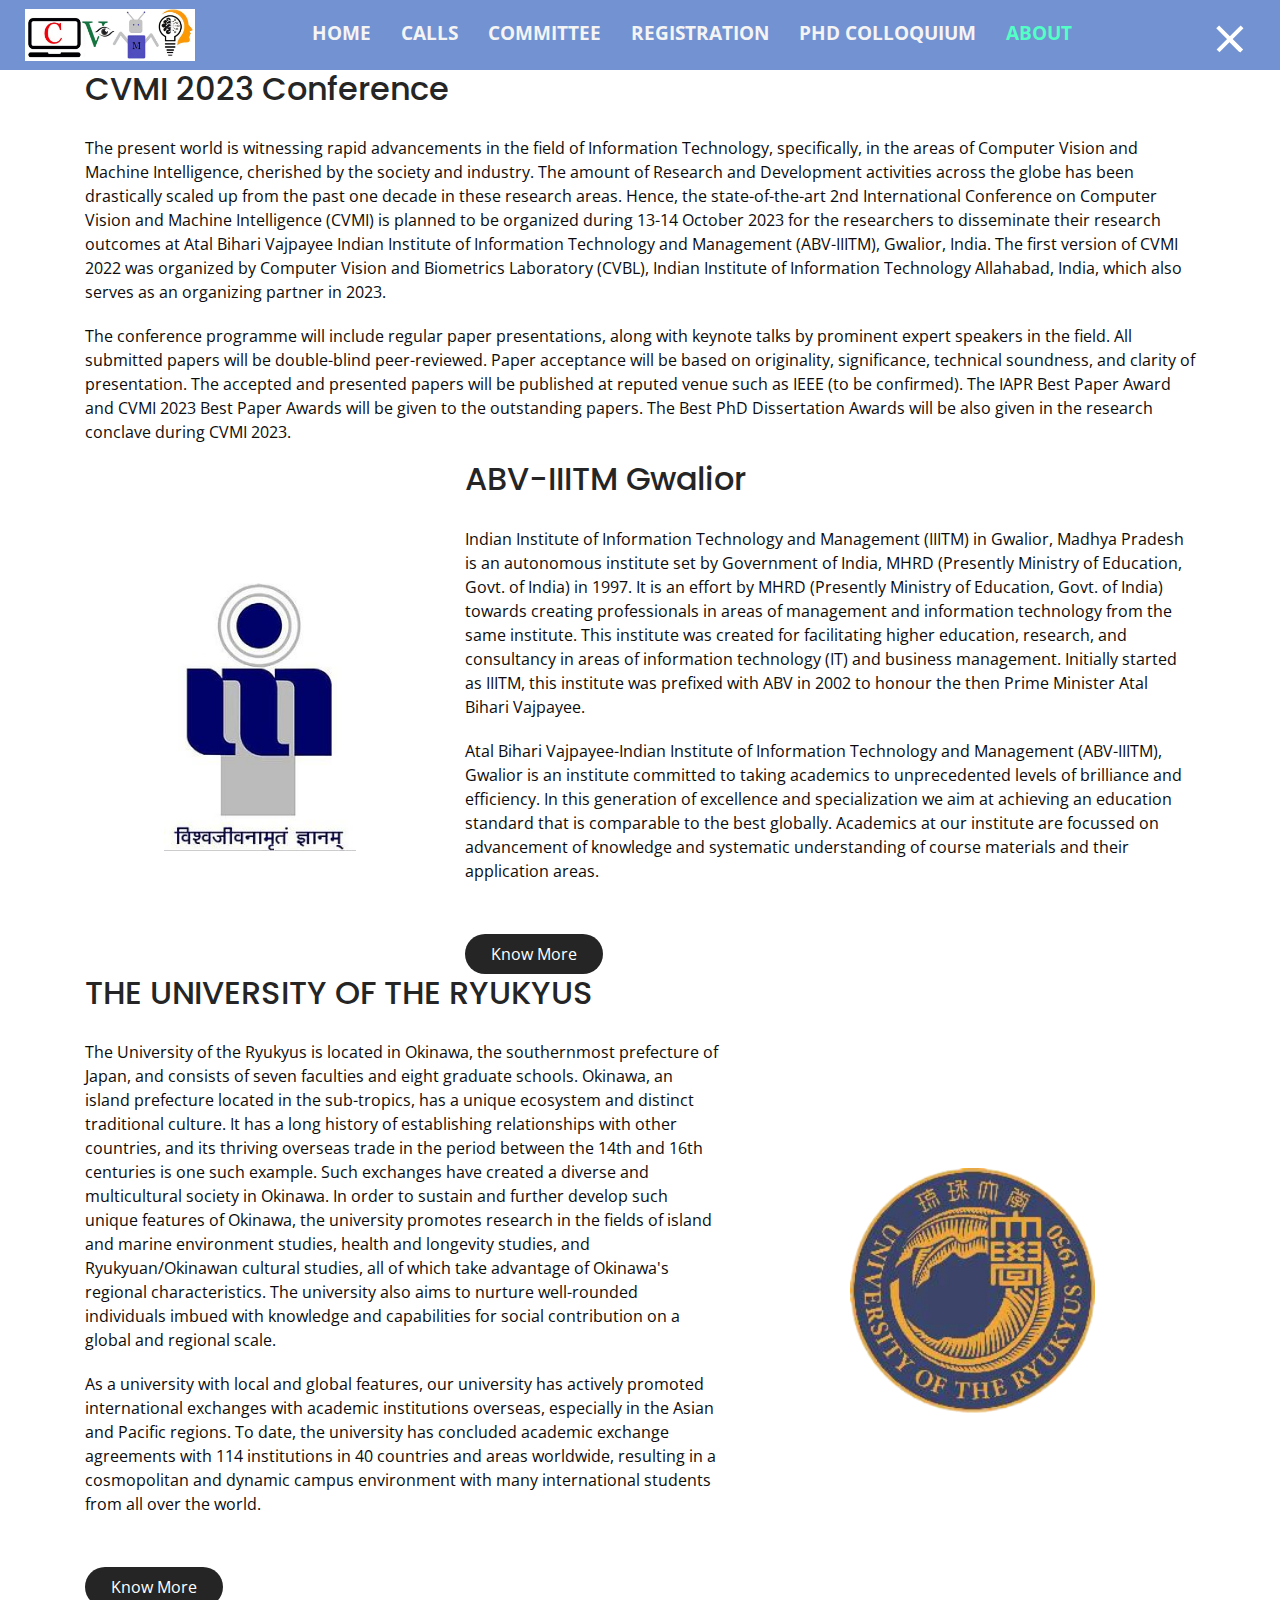
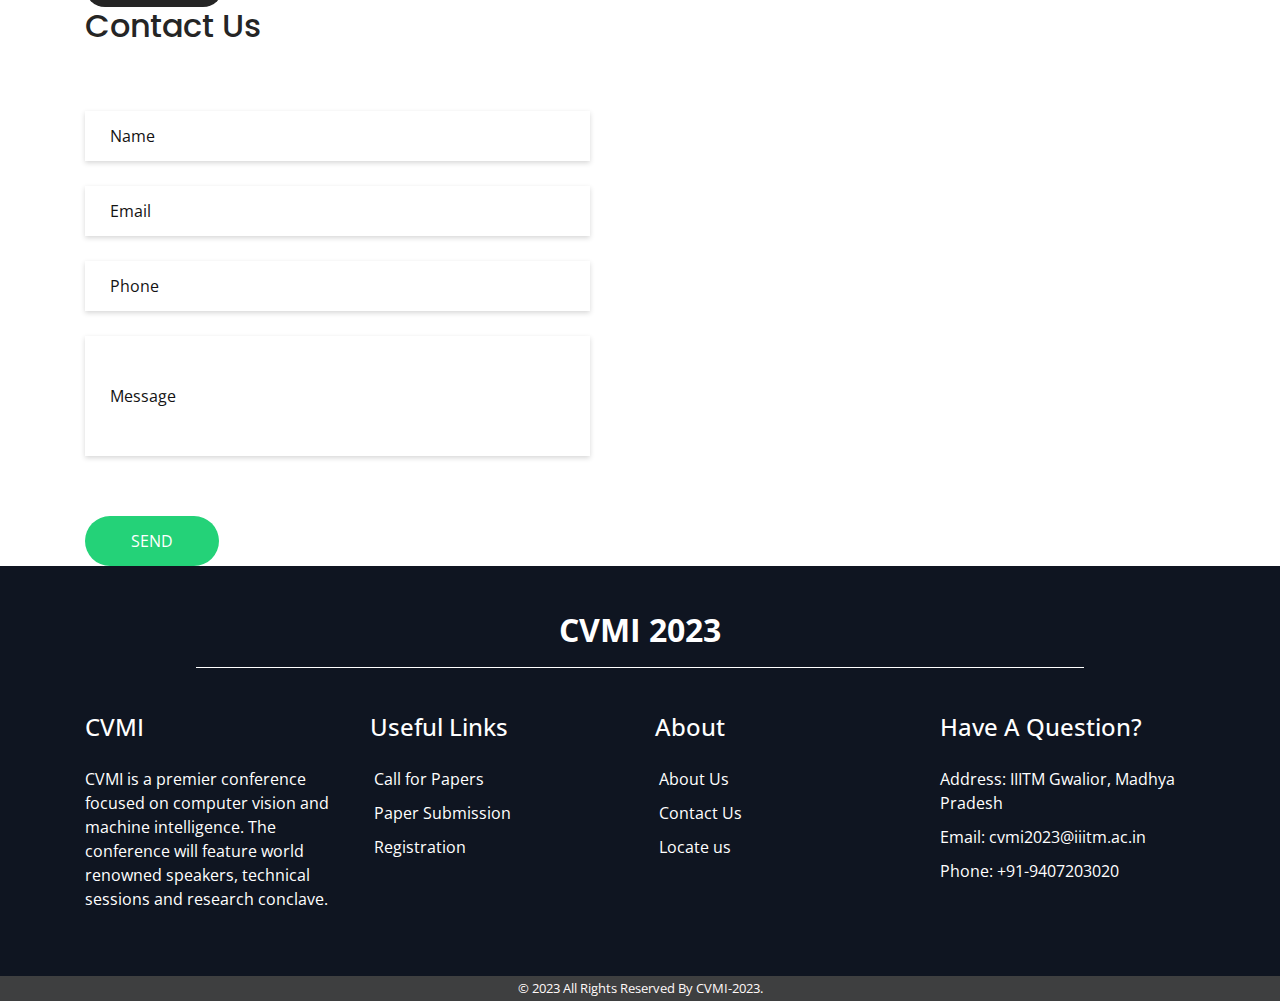
==== commit a841f7a9: "meeting-fix" ====
--- a/about.html
+++ b/about.html
@@ -1,443 +1,413 @@
 <!DOCTYPE html>
 <html>
-  <head>
-    <!-- Basic -->
-    <meta charset="utf-8" />
-    <meta http-equiv="X-UA-Compatible" content="IE=edge" />
-    <!-- Mobile Metas -->
-    <meta
-      name="viewport"
-      content="width=device-width, initial-scale=1, shrink-to-fit=no"
-    />
-    <!-- Site Metas -->
-    <meta name="keywords" content="" />
-    <meta name="description" content="" />
-    <meta name="author" content="" />
-
-    <title>CVMI-2023</title>
-
-    <!-- slider stylesheet -->
-    <link
-      rel="stylesheet"
-      type="text/css"
-      href="https://cdnjs.cloudflare.com/ajax/libs/OwlCarousel2/2.1.3/assets/owl.carousel.min.css"
-    />
-
-    <!-- bootstrap core css -->
-    <link rel="stylesheet" type="text/css" href="css/bootstrap.css" />
-
-    <!-- fonts style -->
-    <link
-      href="https://fonts.googleapis.com/css?family=Open+Sans:400,700|Poppins:400,700&display=swap"
-      rel="stylesheet"
-    />
-    <!-- Custom styles for this template -->
-    <link href="css/style.css" rel="stylesheet" />
-    <!-- responsive style -->
-    <link href="css/responsive.css" rel="stylesheet" />
-  </head>
-
-  <body class="sub_page">
-    <div class="hero_area">
-      <!-- header section strats -->
-      <header class="header_section">
-        <div class="container-fluid">
-          <nav class="navbar navbar-expand-lg custom_nav-container">
-            <!-- <span class="navbrand">
+
+<head>
+  <!-- Basic -->
+  <meta charset="utf-8" />
+  <meta http-equiv="X-UA-Compatible" content="IE=edge" />
+  <!-- Mobile Metas -->
+  <meta name="viewport" content="width=device-width, initial-scale=1, shrink-to-fit=no" />
+  <!-- Site Metas -->
+  <meta name="keywords" content="" />
+  <meta name="description" content="" />
+  <meta name="author" content="" />
+
+  <title>CVMI-2023</title>
+
+  <!-- slider stylesheet -->
+  <link rel="stylesheet" type="text/css"
+    href="https://cdnjs.cloudflare.com/ajax/libs/OwlCarousel2/2.1.3/assets/owl.carousel.min.css" />
+
+  <!-- bootstrap core css -->
+  <link rel="stylesheet" type="text/css" href="css/bootstrap.css" />
+
+  <!-- fonts style -->
+  <link href="https://fonts.googleapis.com/css?family=Open+Sans:400,700|Poppins:400,700&display=swap"
+    rel="stylesheet" />
+  <!-- Custom styles for this template -->
+  <link href="css/style.css" rel="stylesheet" />
+  <!-- responsive style -->
+  <link href="css/responsive.css" rel="stylesheet" />
+</head>
+
+<body class="sub_page">
+  <div class="hero_area">
+    <!-- header section strats -->
+    <header class="header_section">
+      <div class="container-fluid">
+        <nav class="navbar navbar-expand-lg custom_nav-container">
+          <!-- <span class="navbrand">
               <h1>CVMI 2023</h1>
             </span> -->
-            <a class="navbar-brand" href="index.html">
-              <img src="images/cvmi_logo.jpg" alt="" />
-            </a>
-            <button
-              class="navbar-toggler"
-              type="button"
-              data-toggle="collapse"
-              data-target="#navbarSupportedContent"
-              aria-controls="navbarSupportedContent"
-              aria-expanded="false"
-              aria-label="Toggle navigation"
-            >
-              <span class="navbar-toggler-icon"></span>
-            </button>
-
-            <div
-              class="collapse navbar-collapse lg_nav-toggle"
-              id="navbarSupportedContent"
-            >
-              <ul class="navbar-nav">
-                <li class="nav-item">
-                  <a class="nav-link" href="index.html"
-                    >Home <span class="sr-only">(current)</span></a
-                  >
-                </li>
-                <li class="nav-item">
-                  <div class="nav-dropdown">
-                    Calls
-                    <div class="dropdown-content">
-                      <a href="/cfp.html">Call for Papers </a> <br />
-                    </div>
+          <a class="navbar-brand" href="index.html">
+            <img src="images/cvmi_logo.jpg" alt="" />
+          </a>
+          <button class="navbar-toggler" type="button" data-toggle="collapse" data-target="#navbarSupportedContent"
+            aria-controls="navbarSupportedContent" aria-expanded="false" aria-label="Toggle navigation">
+            <span class="navbar-toggler-icon"></span>
+          </button>
+
+          <div class="collapse navbar-collapse lg_nav-toggle" id="navbarSupportedContent">
+            <ul class="navbar-nav">
+              <li class="nav-item">
+                <a class="nav-link" href="index.html">Home <span class="sr-only">(current)</span></a>
+              </li>
+              <li class="nav-item">
+                <div class="nav-dropdown">
+                  Calls
+                  <div class="dropdown-content">
+                    <a href="/cfp.html">Call for Papers </a> <br />
                   </div>
-                </li>
-                <li class="nav-item">
-                  <a class="nav-link" href="committee.html">Committee</a>
-                </li>
-                <li class="nav-item">
-                  <a class="nav-link" href="registration.html">Registration </a>
-                </li>
-                <li class="nav-item">
-                  <a class="nav-link" href="phdcolloquium.html">
-                    PhD Colloquium
-                  </a>
-                </li>
-                <li class="nav-item active">
-                  <a class="nav-link" href="about.html">About</a>
-                </li>
-              </ul>
-            </div>
-            <div>
-              <div class="custom_menu-btn menu_btn-style">
-                <button>
-                  <span class="s-1"> </span>
-                  <span class="s-2"> </span>
-                  <span class="s-3"> </span>
-                </button>
-              </div>
-            </div>
-          </nav>
-        </div>
-      </header>
-      <!-- end header section -->
-    </div>
-
-    <!-- CVMI section -->
-
-    <section class="about_section layout_padding">
-      <div class="container">
-        <div class="row">
-          <div class="col-md-7">
-            <div class="detail-box">
-              <div class="heading_container">
-                <h2>CVMI 2023 Conference</h2>
-              </div>
-              <p>
-                The present world is witnessing rapid advancements in the field
-                of Information Technology, specifically, in the areas of
-                Computer Vision and Machine Intelligence, cherished by the
-                society and industry. The amount of Research and Development
-                activities across the globe has been drastically scaled up from
-                the past one decade in these research areas. Hence, the
-                state-of-the-art 2nd International Conference on Computer Vision
-                and Machine Intelligence (CVMI) is planned to be organized
-                during 13-14 October 2023 for the researchers to disseminate
-                their research outcomes at Atal Bihari Vajpayee Indian Institute
-                of Information Technology and Management (ABV-IIITM), Gwalior,
-                India. The first version of CVMI 2022 was organized by Computer
-                Vision and Biometrics Laboratory (CVBL), Indian Institute of
-                Information Technology Allahabad, India, which also serves as an
-                organizing partner in 2023.
-              </p>
-              <p>
+                </div>
+              </li>
+              <li class="nav-item">
+                <a class="nav-link" href="committee.html">Committee</a>
+              </li>
+              <li class="nav-item">
+                <a class="nav-link" href="registration.html">Registration </a>
+              </li>
+              <li class="nav-item">
+                <a class="nav-link" href="phdcolloquium.html">
+                  PhD Colloquium
+                </a>
+              </li>
+              <li class="nav-item active">
+                <a class="nav-link" href="about.html">About</a>
+              </li>
+            </ul>
+          </div>
+          <div>
+            <div class="custom_menu-btn menu_btn-style">
+              <button>
+                <span class="s-1"> </span>
+                <span class="s-2"> </span>
+                <span class="s-3"> </span>
+              </button>
+            </div>
+          </div>
+        </nav>
+      </div>
+    </header>
+    <!-- end header section -->
+  </div>
+
+  <!-- CVMI section -->
+
+  <section class="about_section layout_padding">
+    <div class="container">
+      <div class="row">
+        <div class="col-md-12">
+          <div class="detail-box">
+            <div class="heading_container">
+              <h2>CVMI 2023 Conference</h2>
+            </div>
+            <p>
+              The present world is witnessing rapid advancements in the field
+              of Information Technology, specifically, in the areas of
+              Computer Vision and Machine Intelligence, cherished by the
+              society and industry. The amount of Research and Development
+              activities across the globe has been drastically scaled up from
+              the past one decade in these research areas. Hence, the
+              state-of-the-art 2nd International Conference on Computer Vision
+              and Machine Intelligence (CVMI) is planned to be organized
+              during 13-14 October 2023 for the researchers to disseminate
+              their research outcomes at Atal Bihari Vajpayee Indian Institute
+              of Information Technology and Management (ABV-IIITM), Gwalior,
+              India. The first version of CVMI 2022 was organized by Computer
+              Vision and Biometrics Laboratory (CVBL), Indian Institute of
+              Information Technology Allahabad, India, which also serves as an
+              organizing partner in 2023.
+            </p>
+            <!-- <p>
                 The CVMI 2022 conference proceedings will be published by
                 Springer. The CVMI 2022 conference is "Endorsed by International
                 Association for Pattern Recognition (IAPR)" and "Technically
                 Sponsored by IEEE SPS UP Chapter".
-              </p>
-              <p>
-                The conference programme will include regular paper
-                presentations, along with keynote talks by prominent expert
-                speakers in the field. All submitted papers will be double-blind
-                peer-reviewed. Paper acceptance will be based on originality,
-                significance, technical soundness, and clarity of presentation.
-                The accepted and presented papers will be published at reputed
-                venue such as IEEE (to be confirmed). The IAPR Best Paper Award
-                and CVMI 2023 Best Paper Awards will be given to the outstanding
-                papers. The Best PhD Dissertation Awards will be also given in
-                the research conclave during CVMI 2023.
-              </p>
-            </div>
-          </div>
-          <div class="col-md-5">
-            <div class="img-box">
-              <img src="images/IAPR.png" alt="" />
-              <img src="images/IEEE-SPS-UP.png" alt="" />
-            </div>
-          </div>
-        </div>
-      </div>
-    </section>
-
-    <!-- end CVMI section -->
-
-    <!-- IIITM section -->
-
-    <section class="about_section layout_padding" id="iiitm">
-      <div class="container">
-        <div class="row">
-          <div class="col-md-4">
-            <div class="img-box">
-              <img src="images/iiitm.png" alt="" />
-            </div>
-          </div>
-          <div class="col-md-8">
-            <div class="detail-box">
-              <div class="heading_container">
-                <h2>ABV-IIITM Gwalior</h2>
-              </div>
-              <p>
-                Indian Institute of Information Technology and Management
-                (IIITM) in Gwalior, Madhya Pradesh is an autonomous institute
-                set by Government of India, MHRD (Presently Ministry of
-                Education, Govt. of India) in 1997. It is an effort by MHRD
-                (Presently Ministry of Education, Govt. of India) towards
-                creating professionals in areas of management and information
-                technology from the same institute. This institute was created
-                for facilitating higher education, research, and consultancy in
-                areas of information technology (IT) and business management.
-                Initially started as IIITM, this institute was prefixed with ABV
-                in 2002 to honour the then Prime Minister Atal Bihari Vajpayee.
-              </p>
-              <p>
-                Atal Bihari Vajpayee-Indian Institute of Information Technology
-                and Management (ABV-IIITM), Gwalior is an institute committed to
-                taking academics to unprecedented levels of brilliance and
-                efficiency. In this generation of excellence and specialization
-                we aim at achieving an education standard that is comparable to
-                the best globally. Academics at our institute are focussed on
-                advancement of knowledge and systematic understanding of course
-                materials and their application areas.
-              </p>
-            </div>
-          </div>
-        </div>
-      </div>
-    </section>
-
-    <!-- end IIITM section -->
-
-    <!-- Ryukyus section -->
-
-    <section class="about_section layout_padding">
-      <div class="container">
-        <div class="row">
-          <div class="col-md-7">
-            <div class="detail-box">
-              <div class="heading_container">
-                <h2>THE UNIVERSITY OF THE RYUKYUS</h2>
-              </div>
-              <p>
-                The University of the Ryukyus is located in Okinawa, the
-                southernmost prefecture of Japan, and consists of seven
-                faculties and eight graduate schools. Okinawa, an island
-                prefecture located in the sub-tropics, has a unique ecosystem
-                and distinct traditional culture. It has a long history of
-                establishing relationships with other countries, and its
-                thriving overseas trade in the period between the 14th and 16th
-                centuries is one such example. Such exchanges have created a
-                diverse and multicultural society in Okinawa. In order to
-                sustain and further develop such unique features of Okinawa, the
-                university promotes research in the fields of island and marine
-                environment studies, health and longevity studies, and
-                Ryukyuan/Okinawan cultural studies, all of which take advantage
-                of Okinawa's regional characteristics. The university also aims
-                to nurture well-rounded individuals imbued with knowledge and
-                capabilities for social contribution on a global and regional
-                scale.
-              </p>
-              <p>
-                As a university with local and global features, our university
-                has actively promoted international exchanges with academic
-                institutions overseas, especially in the Asian and Pacific
-                regions. To date, the university has concluded academic exchange
-                agreements with 114 institutions in 40 countries and areas
-                worldwide, resulting in a cosmopolitan and dynamic campus
-                environment with many international students from all over the
-                world.
-              </p>
-            </div>
-          </div>
-          <div class="col-md-5">
-            <div class="img-box">
-              <img src="images/ryukyus.png" alt="" />
-            </div>
-          </div>
-        </div>
-      </div>
-    </section>
-
-    <!-- end Ryukyus section -->
-
-    <!-- contact section -->
-
-    <section class="contact_section layout_padding" id="contact">
-      <div class="container">
-        <div class="heading_container">
-          <h2 class="">Contact Us</h2>
-        </div>
-      </div>
-      <div class="container">
-        <div class="row">
-          <div class="col-md-6">
-            <form
-              action="mailto:cvmi2023@iiitm.ac.in"
-              method="post"
-              enctype="text/plain"
-              name="EmailForm"
-            >
-              <div>
-                <input type="text" placeholder="Name" />
-              </div>
-              <div>
-                <input type="email" placeholder="Email" />
-              </div>
-              <div>
-                <input type="text" placeholder="Phone" />
-              </div>
-              <div>
-                <input type="text" class="message-box" placeholder="Message" />
-              </div>
-              <div class="d-flex">
-                <button>SEND</button>
-              </div>
-            </form>
-          </div>
-          <div class="col-md-6">
-            <div class="map_container">
-              <div class="map-responsive">
-                <!-- <iframe
+              </p> -->
+            <p>
+              The conference programme will include regular paper
+              presentations, along with keynote talks by prominent expert
+              speakers in the field. All submitted papers will be double-blind
+              peer-reviewed. Paper acceptance will be based on originality,
+              significance, technical soundness, and clarity of presentation.
+              The accepted and presented papers will be published at reputed
+              venue such as IEEE (to be confirmed). The IAPR Best Paper Award
+              and CVMI 2023 Best Paper Awards will be given to the outstanding
+              papers. The Best PhD Dissertation Awards will be also given in
+              the research conclave during CVMI 2023.
+            </p>
+          </div>
+        </div>
+        <div class="col-md-0">
+          <div class="img-box">
+            <!-- <img src="images/IAPR.png" alt="" />
+              <img src="images/IEEE-SPS-UP.png" alt="" /> -->
+          </div>
+        </div>
+      </div>
+    </div>
+  </section>
+
+  <!-- end CVMI section -->
+
+  <!-- IIITM section -->
+
+  <section class="about_section layout_padding" id="iiitm">
+    <div class="container">
+      <div class="row">
+        <div class="col-md-4">
+          <div class="img-box">
+            <img src="images/iiitm.jpg" alt="" />
+          </div>
+        </div>
+        <div class="col-md-8">
+          <div class="detail-box">
+            <div class="heading_container">
+              <h2>ABV-IIITM Gwalior</h2>
+            </div>
+            <p>
+              Indian Institute of Information Technology and Management
+              (IIITM) in Gwalior, Madhya Pradesh is an autonomous institute
+              set by Government of India, MHRD (Presently Ministry of
+              Education, Govt. of India) in 1997. It is an effort by MHRD
+              (Presently Ministry of Education, Govt. of India) towards
+              creating professionals in areas of management and information
+              technology from the same institute. This institute was created
+              for facilitating higher education, research, and consultancy in
+              areas of information technology (IT) and business management.
+              Initially started as IIITM, this institute was prefixed with ABV
+              in 2002 to honour the then Prime Minister Atal Bihari Vajpayee.
+            </p>
+            <p>
+              Atal Bihari Vajpayee-Indian Institute of Information Technology
+              and Management (ABV-IIITM), Gwalior is an institute committed to
+              taking academics to unprecedented levels of brilliance and
+              efficiency. In this generation of excellence and specialization
+              we aim at achieving an education standard that is comparable to
+              the best globally. Academics at our institute are focussed on
+              advancement of knowledge and systematic understanding of course
+              materials and their application areas.
+            </p>
+            <a href="https://www.iiitm.ac.in/index.php/en/">Know More</a>
+          </div>
+        </div>
+      </div>
+    </div>
+  </section>
+
+  <!-- end IIITM section -->
+
+  <!-- Ryukyus section -->
+
+  <section class="about_section layout_padding">
+    <div class="container">
+      <div class="row">
+        <div class="col-md-7">
+          <div class="detail-box">
+            <div class="heading_container">
+              <h2>THE UNIVERSITY OF THE RYUKYUS</h2>
+            </div>
+            <p>
+              The University of the Ryukyus is located in Okinawa, the
+              southernmost prefecture of Japan, and consists of seven
+              faculties and eight graduate schools. Okinawa, an island
+              prefecture located in the sub-tropics, has a unique ecosystem
+              and distinct traditional culture. It has a long history of
+              establishing relationships with other countries, and its
+              thriving overseas trade in the period between the 14th and 16th
+              centuries is one such example. Such exchanges have created a
+              diverse and multicultural society in Okinawa. In order to
+              sustain and further develop such unique features of Okinawa, the
+              university promotes research in the fields of island and marine
+              environment studies, health and longevity studies, and
+              Ryukyuan/Okinawan cultural studies, all of which take advantage
+              of Okinawa's regional characteristics. The university also aims
+              to nurture well-rounded individuals imbued with knowledge and
+              capabilities for social contribution on a global and regional
+              scale.
+            </p>
+            <p>
+              As a university with local and global features, our university
+              has actively promoted international exchanges with academic
+              institutions overseas, especially in the Asian and Pacific
+              regions. To date, the university has concluded academic exchange
+              agreements with 114 institutions in 40 countries and areas
+              worldwide, resulting in a cosmopolitan and dynamic campus
+              environment with many international students from all over the
+              world.
+            </p>
+            <a href="https://www.u-ryukyu.ac.jp/en/">Know More</a>
+          </div>
+        </div>
+        <div class="col-md-5">
+          <div class="img-box">
+            <img src="images/ryukyus.png" alt="" />
+          </div>
+        </div>
+      </div>
+    </div>
+  </section>
+
+  <!-- end Ryukyus section -->
+
+  <!-- contact section -->
+
+  <section class="contact_section layout_padding" id="contact">
+    <div class="container">
+      <div class="heading_container">
+        <h2 class="">Contact Us</h2>
+      </div>
+    </div>
+    <div class="container">
+      <div class="row">
+        <div class="col-md-6">
+          <form action="mailto:cvmi2023@iiitm.ac.in" method="post" enctype="text/plain" name="EmailForm">
+            <div>
+              <input type="text" placeholder="Name" />
+            </div>
+            <div>
+              <input type="email" placeholder="Email" />
+            </div>
+            <div>
+              <input type="text" placeholder="Phone" />
+            </div>
+            <div>
+              <input type="text" class="message-box" placeholder="Message" />
+            </div>
+            <div class="d-flex">
+              <button>SEND</button>
+            </div>
+          </form>
+        </div>
+        <div class="col-md-6">
+          <div class="map_container">
+            <div class="map-responsive">
+              <!-- <iframe
                     src="https://www.google.com/maps/embed/v1/place?key=AIzaSyA0s1a7phLN0iaD6-UE7m4qP-z21pH0eSc&q=Eiffel+Tower+Paris+France"
                     width="600" height="300" frameborder="0" style="border:0; width: 100%; height:100%"
                     allowfullscreen></iframe> -->
-                <iframe
-                  src="https://www.google.com/maps/embed?pb=!1m18!1m12!1m3!1d3578.3760221131747!2d78.17195011422211!3d26.249456894647622!2m3!1f0!2f0!3f0!3m2!1i1024!2i768!4f13.1!3m3!1m2!1s0x3976c6e5d32a4d53%3A0xf834069adc0c9b89!2sAtal%20Bihari%20Vajpayee%20Indian%20Institute%20of%20Information%20Technology%20and%20Management%20Gwalior!5e0!3m2!1sen!2sin!4v1680930200217!5m2!1sen!2sin"
-                  width="100%"
-                  height="100%"
-                  style="border: 0"
-                  allowfullscreen=""
-                  referrerpolicy="no-referrer-when-downgrade"
-                ></iframe>
-              </div>
-            </div>
-          </div>
-        </div>
-      </div>
-    </section>
-
-    <!-- end contact section -->
-
-    <!-- info section -->
-
-    <section class="info_section layout_padding2">
-      <div class="container">
-        <div class="info_logo">
-          <h2>CVMI 2023</h2>
-        </div>
-        <div class="row">
-          <div class="col-md-3">
-            <div class="info_contact">
-              <h5>CVMI</h5>
-              <div>
-                <p>
-                  CVMI is a premier conference focused on computer vision and
-                  machine intelligence. The conference will feature world
-                  renowned speakers, technical sessions and research conclave.
-                </p>
-              </div>
-            </div>
-          </div>
-          <div class="col-md-3">
-            <div class="info_info">
-              <h5>Useful Links</h5>
-              <li><a href="/cfp.html">Call for Papers</a></li>
-              <li><a href="/cfp.html">Paper Submission</a></li>
-              <li><a href="/registration.html">Registration</a></li>
-            </div>
-          </div>
-          <div class="col-md-3">
-            <div class="info_info">
-              <h5>About</h5>
-              <li><a href="/about.html#iiitm">About Us</a></li>
-              <li><a href="/about.html#contact">Contact Us</a></li>
-              <li>
-                <a
-                  href="https://www.google.com/maps/place/Atal+Bihari+Vajpayee+Indian+Institute+of+Information+Technology+and+Management+Gwalior/@26.2494569,78.1719501,17z/data=!3m1!4b1!4m6!3m5!1s0x3976c6e5d32a4d53:0xf834069adc0c9b89!8m2!3d26.2494521!4d78.1741388!16zL20vMGdreHA1"
-                  target="_blank"
-                  >Locate us</a
-                >
-              </li>
-            </div>
-          </div>
-
-          <div class="col-md-3">
-            <div class="info_info">
-              <h5>Have A Question?</h5>
-              <li>Address: IIITM Gwalior, Madhya Pradesh</li>
-              <li>Email: cvmi2023@iiitm.ac.in</li>
-              <li>Phone: +91-9407203020</li>
-            </div>
-          </div>
-        </div>
-      </div>
-    </section>
-
-    <!-- end info_section -->
-
-    <!-- footer section -->
-    <section class="container-fluid footer_section">
-      <div class="container">
-        <p>&copy; 2023 All Rights Reserved By CVMI-2023.</p>
-      </div>
-    </section>
-    <!-- end  footer section -->
-
-    <script type="text/javascript" src="js/jquery-3.4.1.min.js"></script>
-    <script type="text/javascript" src="js/bootstrap.js"></script>
-    <script
-      type="text/javascript"
-      src="https://cdnjs.cloudflare.com/ajax/libs/OwlCarousel2/2.2.1/owl.carousel.min.js"
-    ></script>
-    <script type="text/javascript">
-      $(".owl-carousel").owlCarousel({
-        loop: true,
-        margin: 10,
-        nav: true,
-        navText: [],
-        autoplay: true,
-        autoplayHoverPause: true,
-        responsive: {
-          0: {
-            items: 1,
-          },
-          420: {
-            items: 2,
-          },
-          1000: {
-            items: 5,
-          },
+              <iframe
+                src="https://www.google.com/maps/embed?pb=!1m18!1m12!1m3!1d3578.3760221131747!2d78.17195011422211!3d26.249456894647622!2m3!1f0!2f0!3f0!3m2!1i1024!2i768!4f13.1!3m3!1m2!1s0x3976c6e5d32a4d53%3A0xf834069adc0c9b89!2sAtal%20Bihari%20Vajpayee%20Indian%20Institute%20of%20Information%20Technology%20and%20Management%20Gwalior!5e0!3m2!1sen!2sin!4v1680930200217!5m2!1sen!2sin"
+                width="100%" height="100%" style="border: 0" allowfullscreen=""
+                referrerpolicy="no-referrer-when-downgrade"></iframe>
+            </div>
+          </div>
+        </div>
+      </div>
+    </div>
+  </section>
+
+  <!-- end contact section -->
+
+  <!-- info section -->
+
+  <section class="info_section layout_padding2">
+    <div class="container">
+      <div class="info_logo">
+        <h2>CVMI 2023</h2>
+      </div>
+      <div class="row">
+        <div class="col-md-3">
+          <div class="info_contact">
+            <h5>CVMI</h5>
+            <div>
+              <p>
+                CVMI is a premier conference focused on computer vision and
+                machine intelligence. The conference will feature world
+                renowned speakers, technical sessions and research conclave.
+              </p>
+            </div>
+          </div>
+        </div>
+        <div class="col-md-3">
+          <div class="info_info">
+            <h5>Useful Links</h5>
+            <li><a href="/cfp.html">Call for Papers</a></li>
+            <li><a href="/cfp.html">Paper Submission</a></li>
+            <li><a href="/registration.html">Registration</a></li>
+          </div>
+        </div>
+        <div class="col-md-3">
+          <div class="info_info">
+            <h5>About</h5>
+            <li><a href="/about.html#iiitm">About Us</a></li>
+            <li><a href="/about.html#contact">Contact Us</a></li>
+            <li>
+              <a href="https://www.google.com/maps/place/Atal+Bihari+Vajpayee+Indian+Institute+of+Information+Technology+and+Management+Gwalior/@26.2494569,78.1719501,17z/data=!3m1!4b1!4m6!3m5!1s0x3976c6e5d32a4d53:0xf834069adc0c9b89!8m2!3d26.2494521!4d78.1741388!16zL20vMGdreHA1"
+                target="_blank">Locate us</a>
+            </li>
+          </div>
+        </div>
+
+        <div class="col-md-3">
+          <div class="info_info">
+            <h5>Have A Question?</h5>
+            <li>Address: IIITM Gwalior, Madhya Pradesh</li>
+            <li>Email: cvmi2023@iiitm.ac.in</li>
+            <li>Phone: +91-9407203020</li>
+          </div>
+        </div>
+      </div>
+    </div>
+  </section>
+
+  <!-- end info_section -->
+
+  <!-- footer section -->
+  <section class="container-fluid footer_section">
+    <div class="container">
+      <p>&copy; 2023 All Rights Reserved By CVMI-2023.</p>
+    </div>
+  </section>
+  <!-- end  footer section -->
+
+  <script type="text/javascript" src="js/jquery-3.4.1.min.js"></script>
+  <script type="text/javascript" src="js/bootstrap.js"></script>
+  <script type="text/javascript"
+    src="https://cdnjs.cloudflare.com/ajax/libs/OwlCarousel2/2.2.1/owl.carousel.min.js"></script>
+  <script type="text/javascript">
+    $(".owl-carousel").owlCarousel({
+      loop: true,
+      margin: 10,
+      nav: true,
+      navText: [],
+      autoplay: true,
+      autoplayHoverPause: true,
+      responsive: {
+        0: {
+          items: 1,
         },
-      });
-    </script>
-    <script>
-      var nav = $("#navbarSupportedContent");
-      var btn = $(".custom_menu-btn");
-      btn.click;
-      btn.click(function (e) {
-        e.preventDefault();
-        nav.toggleClass("lg_nav-toggle");
-        document
-          .querySelector(".custom_menu-btn")
-          .classList.toggle("menu_btn-style");
-      });
-    </script>
-    <script>
-      $(".carousel").on("slid.bs.carousel", function () {
-        $(".indicator-2 li").removeClass("active");
-        indicators = $(".carousel-indicators li.active").data("slide-to");
-        a = $(".indicator-2")
-          .find("[data-slide-to='" + indicators + "']")
-          .addClass("active");
-        console.log(indicators);
-      });
-    </script>
-  </body>
-</html>
+        420: {
+          items: 2,
+        },
+        1000: {
+          items: 5,
+        },
+      },
+    });
+  </script>
+  <script>
+    var nav = $("#navbarSupportedContent");
+    var btn = $(".custom_menu-btn");
+    btn.click;
+    btn.click(function (e) {
+      e.preventDefault();
+      nav.toggleClass("lg_nav-toggle");
+      document
+        .querySelector(".custom_menu-btn")
+        .classList.toggle("menu_btn-style");
+    });
+  </script>
+  <script>
+    $(".carousel").on("slid.bs.carousel", function () {
+      $(".indicator-2 li").removeClass("active");
+      indicators = $(".carousel-indicators li.active").data("slide-to");
+      a = $(".indicator-2")
+        .find("[data-slide-to='" + indicators + "']")
+        .addClass("active");
+      console.log(indicators);
+    });
+  </script>
+</body>
+
+</html>--- a/css/style.css
+++ b/css/style.css
@@ -81,10 +81,14 @@
 }
 .sub_page .hero_area {
   height: auto;
-  background-size: auto;
-}
-
-.hero_area.sub_pages {
+  display: contents;
+}
+
+.sub_page .hero_area .header_section .container-fluid{
+  background-color: #7292d1;
+}
+
+.sub_page .hero_area .hero_area .sub_pages {
   height: auto;
 }
 
@@ -203,7 +207,7 @@
 .nav-dropdown .dropdown-content {
   display: none;
   position: absolute;
-  background-color: #3b3b3b8e;
+  background-color: #3b3b3bb0;
   color: #f5f4f4;
   min-width: 160px;
   box-shadow: 0px 8px 16px 0px rgba(0, 0, 0, 0.2);
@@ -702,6 +706,13 @@
   padding-top: 35px;
 }
 
+.tocs .tab_container .t-link-box{
+  margin: 10px 0;
+}
+.tocs .tab_container .t-link-box h5{
+  font-size: 1rem;
+}
+
 .discount_section .row {
   -webkit-box-align: center;
   -ms-flex-align: center;
@@ -751,8 +762,7 @@
 }
 
 .discount_section .img-box img {
-  width: 60%;
-  height: 60%;
+  width: 100%;
   margin: 0 auto;
 }
 
@@ -767,6 +777,8 @@
   flex-wrap: wrap;
   margin: 0 -10px;
 }
+
+
 
 .brand_section .brand_container .box {
   position: relative;
@@ -1232,8 +1244,10 @@
 }
 
 .menu_btn-style button .s-2 {
-  -webkit-transform: translateX(100px);
-  transform: translateX(100px);
+  /* -webkit-transform: translateX(100px);
+  transform: translateX(100px); */
+  -webkit-transform: rotate(45deg) translate(7px, 10px);
+  transform: rotate(45deg) translate(0px, 8px);
 }
 
 .menu_btn-style button .s-3 {
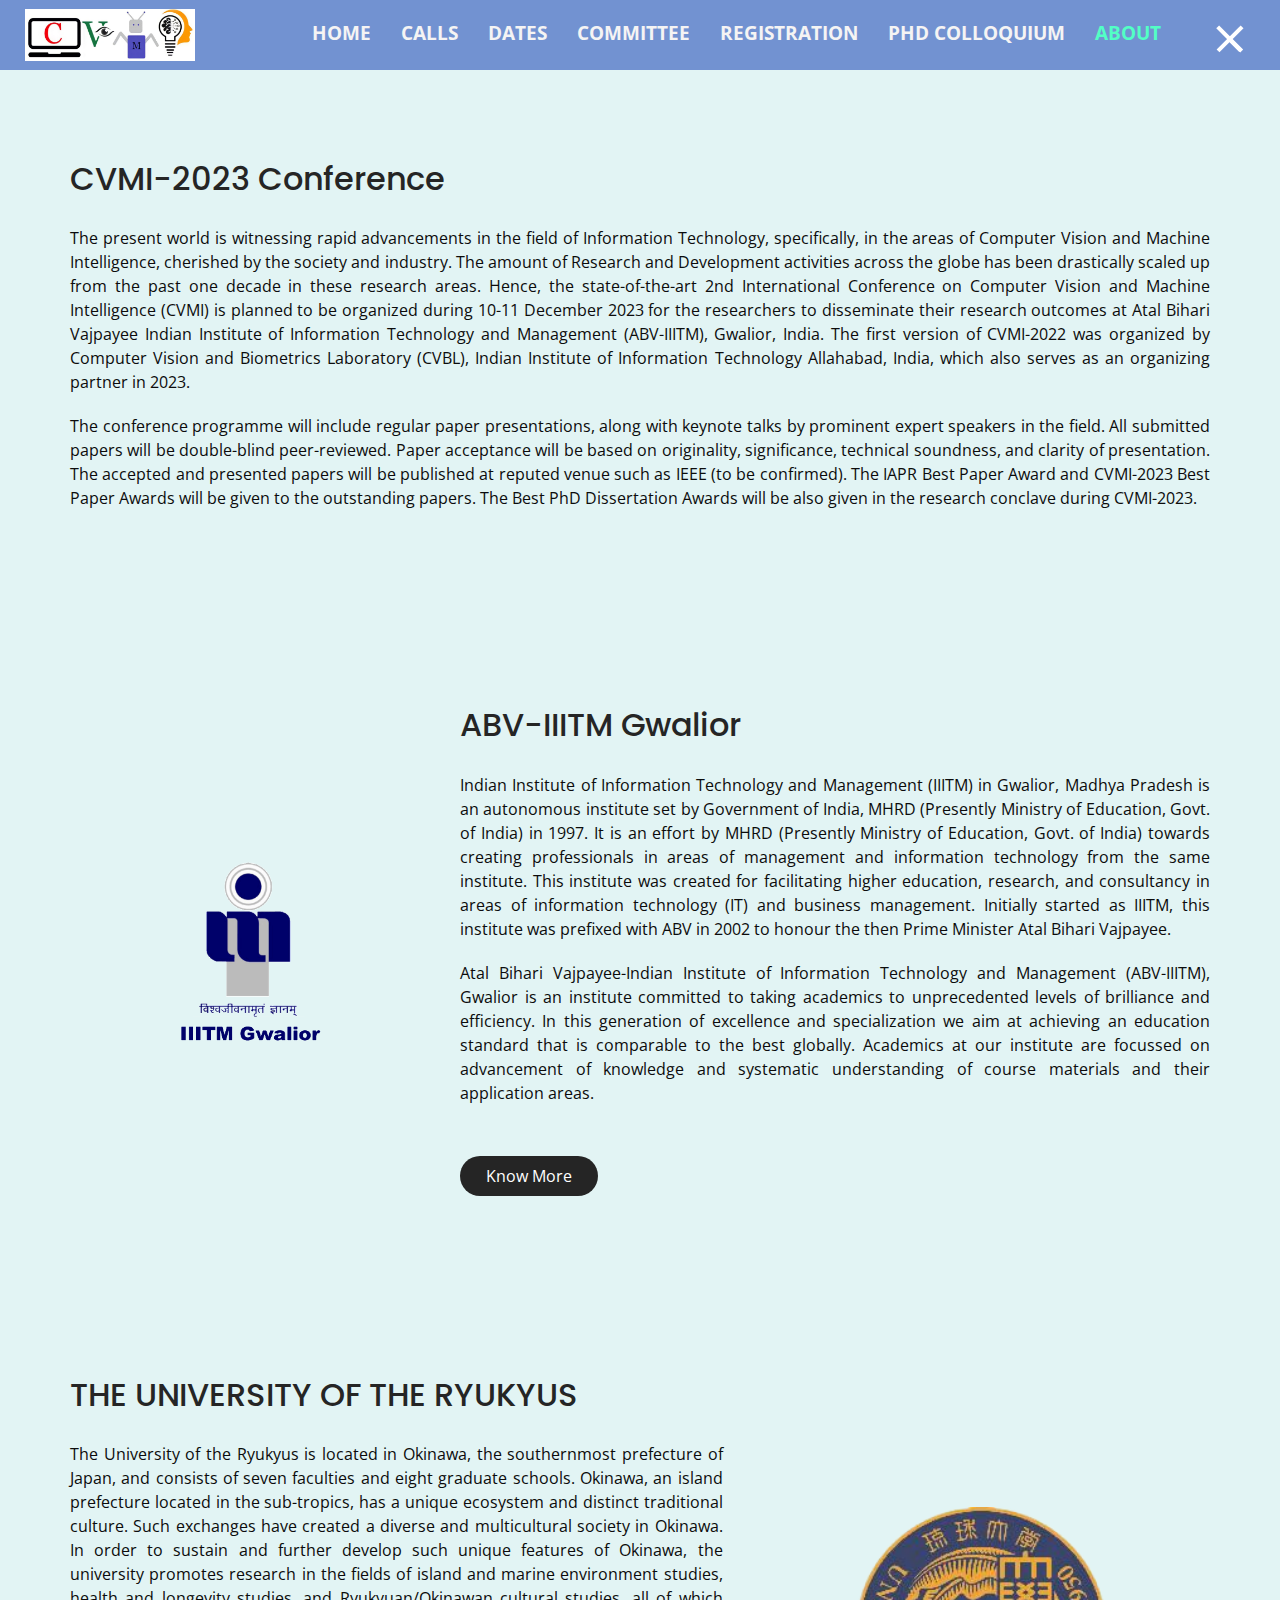
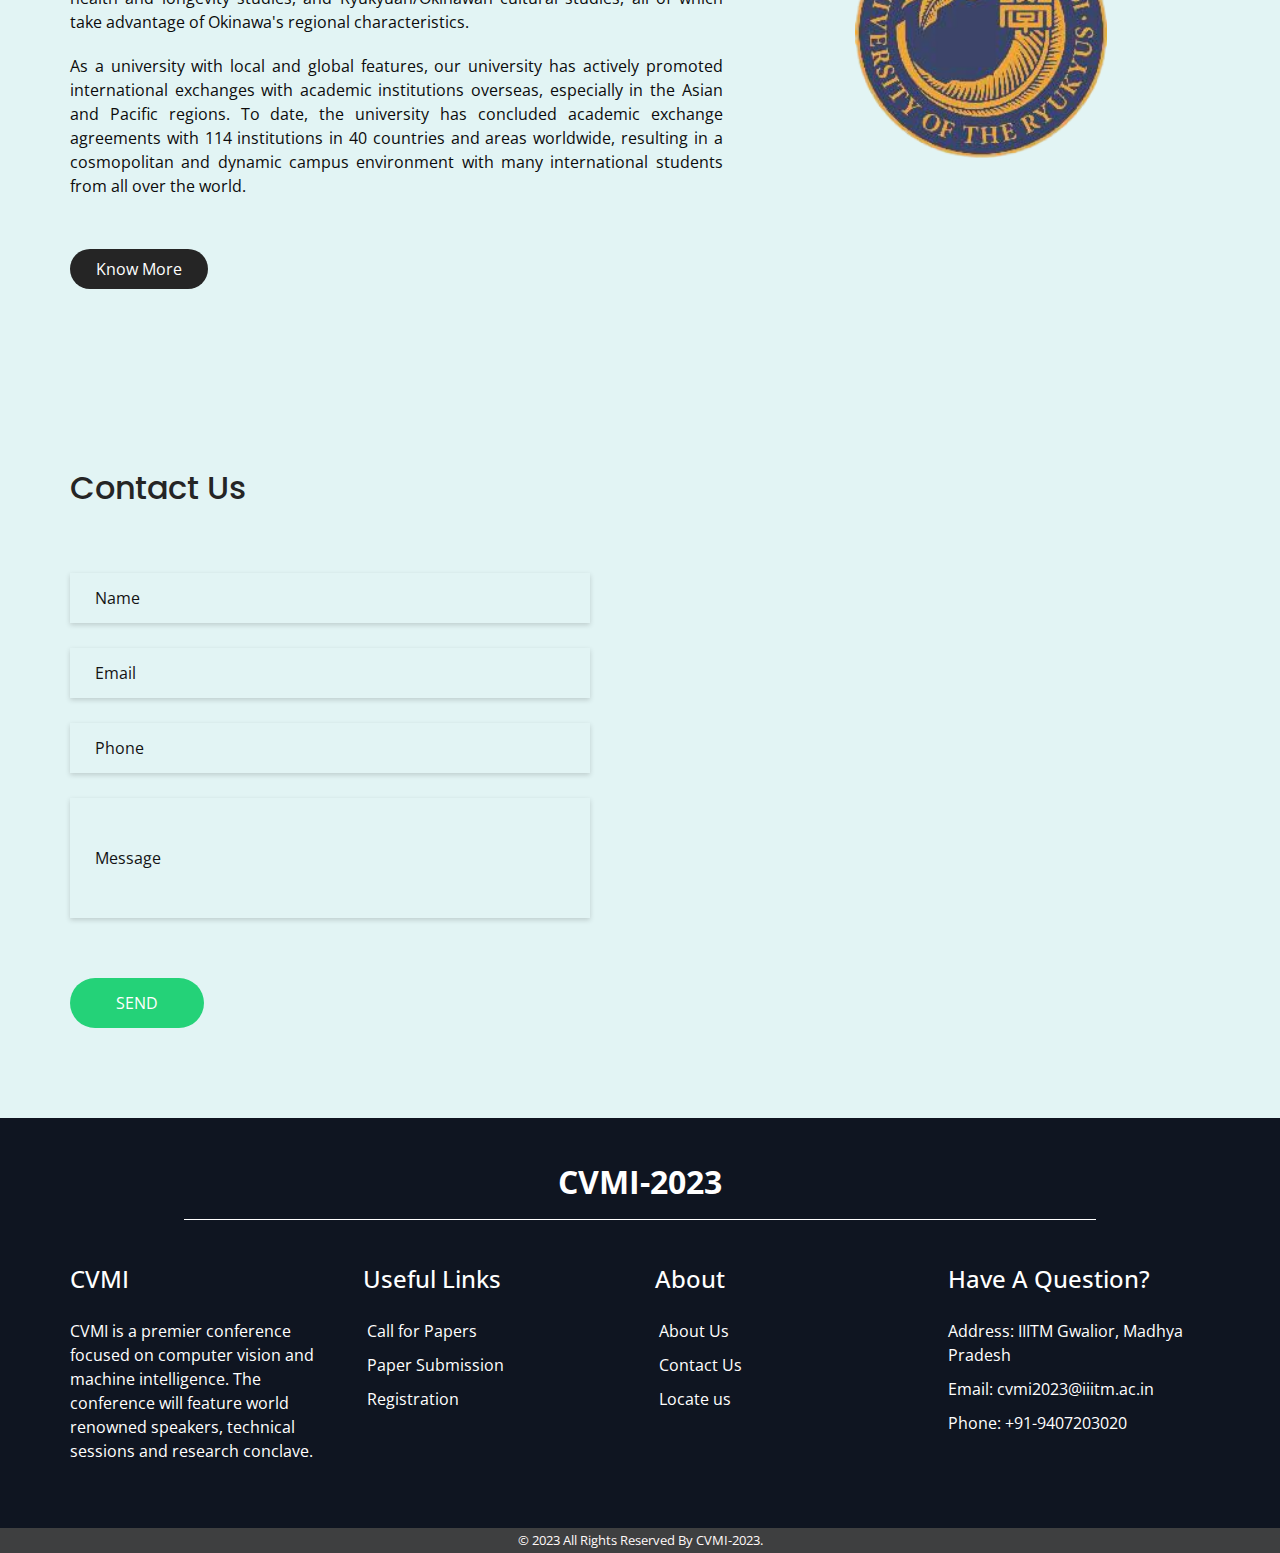
==== commit 8d965b15: "CVMI-2023_fixing" ====
--- a/about.html
+++ b/about.html
@@ -61,6 +61,11 @@
                 </div>
               </li>
               <li class="nav-item">
+                <a class="nav-link" href="index.html#dates">
+                  Dates
+                </a>
+              </li>
+              <li class="nav-item">
                 <a class="nav-link" href="committee.html">Committee</a>
               </li>
               <li class="nav-item">
@@ -99,7 +104,7 @@
         <div class="col-md-12">
           <div class="detail-box">
             <div class="heading_container">
-              <h2>CVMI 2023 Conference</h2>
+              <h2>CVMI-2023 Conference</h2>
             </div>
             <p>
               The present world is witnessing rapid advancements in the field
@@ -110,17 +115,17 @@
               the past one decade in these research areas. Hence, the
               state-of-the-art 2nd International Conference on Computer Vision
               and Machine Intelligence (CVMI) is planned to be organized
-              during 13-14 October 2023 for the researchers to disseminate
+              during 10-11 December 2023 for the researchers to disseminate
               their research outcomes at Atal Bihari Vajpayee Indian Institute
               of Information Technology and Management (ABV-IIITM), Gwalior,
-              India. The first version of CVMI 2022 was organized by Computer
+              India. The first version of CVMI-2022 was organized by Computer
               Vision and Biometrics Laboratory (CVBL), Indian Institute of
               Information Technology Allahabad, India, which also serves as an
               organizing partner in 2023.
             </p>
             <!-- <p>
                 The CVMI 2022 conference proceedings will be published by
-                Springer. The CVMI 2022 conference is "Endorsed by International
+                IEEE. The CVMI 2022 conference is "Endorsed by International
                 Association for Pattern Recognition (IAPR)" and "Technically
                 Sponsored by IEEE SPS UP Chapter".
               </p> -->
@@ -132,9 +137,9 @@
               significance, technical soundness, and clarity of presentation.
               The accepted and presented papers will be published at reputed
               venue such as IEEE (to be confirmed). The IAPR Best Paper Award
-              and CVMI 2023 Best Paper Awards will be given to the outstanding
+              and CVMI-2023 Best Paper Awards will be given to the outstanding
               papers. The Best PhD Dissertation Awards will be also given in
-              the research conclave during CVMI 2023.
+              the research conclave during CVMI-2023.
             </p>
           </div>
         </div>
@@ -157,7 +162,7 @@
       <div class="row">
         <div class="col-md-4">
           <div class="img-box">
-            <img src="images/iiitm.jpg" alt="" />
+            <img src="images/iiitm.png" alt="" />
           </div>
         </div>
         <div class="col-md-8">
@@ -212,19 +217,13 @@
               southernmost prefecture of Japan, and consists of seven
               faculties and eight graduate schools. Okinawa, an island
               prefecture located in the sub-tropics, has a unique ecosystem
-              and distinct traditional culture. It has a long history of
-              establishing relationships with other countries, and its
-              thriving overseas trade in the period between the 14th and 16th
-              centuries is one such example. Such exchanges have created a
+              and distinct traditional culture. Such exchanges have created a
               diverse and multicultural society in Okinawa. In order to
               sustain and further develop such unique features of Okinawa, the
               university promotes research in the fields of island and marine
               environment studies, health and longevity studies, and
               Ryukyuan/Okinawan cultural studies, all of which take advantage
-              of Okinawa's regional characteristics. The university also aims
-              to nurture well-rounded individuals imbued with knowledge and
-              capabilities for social contribution on a global and regional
-              scale.
+              of Okinawa's regional characteristics.
             </p>
             <p>
               As a university with local and global features, our university
@@ -304,14 +303,14 @@
   <section class="info_section layout_padding2">
     <div class="container">
       <div class="info_logo">
-        <h2>CVMI 2023</h2>
+        <h2>CVMI-2023</h2>
       </div>
       <div class="row">
         <div class="col-md-3">
           <div class="info_contact">
             <h5>CVMI</h5>
             <div>
-              <p>
+              <p class="info-p">
                 CVMI is a premier conference focused on computer vision and
                 machine intelligence. The conference will feature world
                 renowned speakers, technical sessions and research conclave.
--- a/css/style.css
+++ b/css/style.css
@@ -1,3 +1,6 @@
+*{
+  scroll-behavior: smooth;
+}
 body {
   font-family: "Open Sans", sans-serif;
   color: #0c0c0c;
@@ -7,10 +10,18 @@
 .layout_padding {
   padding-top: 90px;
   padding-bottom: 90px;
-}
-
+  background: #e2f4f4;
+}
+
+p {
+  text-align: justify;
+}
+.info-p {
+  text-align: left;
+}
 .layout_padding2 {
   padding: 45px 0;
+  background: #e2f4f4;
 }
 
 .layout_padding2-top {
@@ -22,6 +33,11 @@
   padding-bottom: 45px;
 }
 
+.layout_padding3 {
+  padding: 25px 0;
+  background: #e2f4f4;
+}
+
 .layout_padding-top {
   padding-top: 90px;
 }
@@ -37,6 +53,12 @@
 }
 
 .heading_container h2 {
+  color: #252525;
+  position: relative;
+  font-family: "Poppins", sans-serif;
+}
+
+.heading_container h4 {
   color: #252525;
   position: relative;
   font-family: "Poppins", sans-serif;
@@ -84,7 +106,7 @@
   display: contents;
 }
 
-.sub_page .hero_area .header_section .container-fluid{
+.sub_page .hero_area .header_section .container-fluid {
   background-color: #7292d1;
 }
 
@@ -145,6 +167,7 @@
 
 .header_section .nav_container {
   margin: 0 auto;
+  background: #92d1;
 }
 
 .header_section .user_option {
@@ -640,6 +663,63 @@
   margin: 0 auto;
 }
 
+.committee {
+  /* background-color: #ffffff; */
+  justify-content: center;
+  margin-bottom: 15px;
+}
+
+.about_section .cards {
+  display: flex;
+  justify-content: center;
+  margin-top: 10px;
+}
+
+.about_section .cards .card {
+  /* width: 33.33%; */
+  margin: 0 15px;
+  /* background-color: white; */
+  background-color: transparent;
+  border: none;
+}
+
+.about_section .cards .card .card-body {
+  display: flex;
+  padding: 10px;
+  background-color: white;
+  text-align: center;
+  border-radius: 5px;
+  box-shadow: 0px 0px 10px 0px rgba(0, 0, 0, 0.1);
+}
+
+.about_section .cards .card .card-body img {
+  width: 80px;
+  height: 80px;
+  object-fit: cover;
+  border-width: 5px;
+  border-style: solid;
+  border-color: #24d278;
+}
+
+.about_section .cards .card .card-body .details {
+  padding: 0 15px;
+  max-width: 150px;
+}
+
+.about_section .cards .card .card-body h5 {
+  font-size: 15px;
+  font-weight: 600;
+  color: #252525;
+  margin-top: 10px;
+  text-align: left;
+}
+
+.about_section .cards .card .card-body .card-text {
+  font-size: 13px;
+  color: #252525;
+  margin-top: 0px;
+}
+
 .trending_section {
   background-color: #f4f5f7;
 }
@@ -706,10 +786,10 @@
   padding-top: 35px;
 }
 
-.tocs .tab_container .t-link-box{
+.tocs .tab_container .t-link-box {
   margin: 10px 0;
 }
-.tocs .tab_container .t-link-box h5{
+.tocs .tab_container .t-link-box h5 {
   font-size: 1rem;
 }
 
@@ -777,8 +857,6 @@
   flex-wrap: wrap;
   margin: 0 -10px;
 }
-
-
 
 .brand_section .brand_container .box {
   position: relative;
@@ -887,6 +965,7 @@
 .timeline-1 .event {
   border-bottom: 1px dashed #000;
   padding-bottom: 10px;
+  padding-top: 10px;
   margin-bottom: 0px;
   position: relative;
 }
--- a/css/responsive.css
+++ b/css/responsive.css
@@ -0,0 +1,236 @@
+@media (max-width: 1120px) {
+  .slider_section .detail-box .btn-box a {
+    margin-bottom: 10px;
+  }
+
+  .slider_section .play_btn {
+    right: 25%;
+  }
+}
+
+@media (max-width: 992px) {
+  #navbarSupportedContent {
+    opacity: 1;
+    transform: none;
+  }
+
+  .sub_page .hero_area::after {
+    display: none;
+  }
+
+  .navbar-toggler {
+    padding: 0.25rem 0;
+  }
+
+  .slider_section .play_btn {
+    top: 20%;
+    right: 30%;
+  }
+
+  .header_section .user_option {
+    display: none;
+  }
+
+  .custom_menu-btn {
+    display: none;
+  }
+
+  .navbar-nav {
+    align-items: center;
+  }
+
+  .custom_nav-container .navbar-toggler {
+    margin-left: auto;
+  }
+
+  .custom_nav-container {
+    padding: 15px 0;
+    height: auto;
+  }
+
+  .brand_section {
+    text-align: center;
+  }
+
+  .about_section .card-body {
+    flex-direction: column;
+  }
+}
+
+@media (max-width: 768px) {
+  .hero_area {
+    height: auto;
+    background-image: url(../images/hero-bg.png);
+  }
+
+  .hero_area::after {
+    background-image: url(../images/hero-bg.png);
+    background-color: #1fd778;
+    width: 100%;
+    height: 450px;
+  }
+
+  .slider_section {
+    text-align: center;
+  }
+
+  .slider_section .detail-box {
+    margin-bottom: 45px;
+  }
+
+  .slider_section .img-container {
+    justify-content: center;
+  }
+
+  .slider_section .play_btn {
+    top: initial;
+    bottom: 450px;
+    right: 50%;
+    transform: translate(50%, 50%);
+  }
+
+  .slider_section {
+    padding-top: 35px;
+  }
+
+  .slider_section .detail-box h1 span {
+    font-size: 4rem;
+  }
+
+  .slider_section .img-box {
+    margin: 40px 0;
+  }
+
+  .slider_section .img-box {
+    margin-top: 125px;
+    margin-bottom: 90px;
+  }
+
+  .slider_section .carousel-indicators {
+    bottom: 25px;
+  }
+
+  .slider_section .carousel-indicators li {
+    background-color: #fefefe;
+  }
+
+  .slider_section .number_box {
+    display: none;
+  }
+
+  .about_section .detail-box {
+    margin-bottom: 45px;
+  }
+
+  .about_section .cards {
+    flex-direction: column;
+    margin-top: 0;
+  }
+
+  .about_section .card-body {
+    margin-bottom: row;
+    flex-direction: row;
+  }
+
+  .discount_section .detail-box {
+    margin-bottom: 45px;
+  }
+
+  .discount_section .detail-box {
+    text-align: center;
+  }
+
+  .toch {
+    display: none;
+  }
+
+  .discount_section .detail-box h2 {
+    padding: 0;
+  }
+
+  .client_section .client_container {
+    flex-direction: column;
+  }
+
+  .client_section .client_box.b-1 {
+    margin-bottom: 45px;
+  }
+
+  .info_section .col-md-3 {
+    display: flex;
+    flex-direction: column;
+    align-items: center;
+    text-align: center;
+    margin: 15px 0;
+  }
+
+  .info_section .box {
+    justify-content: center;
+  }
+
+  .info_section .box {
+    justify-content: center;
+    display: flex;
+    flex-direction: column;
+    align-items: center;
+  }
+
+  .contact_section form {
+    padding: 0;
+    margin-bottom: 45px;
+  }
+
+  .info_section .info_form .social_box {
+    justify-content: center;
+  }
+
+  .info_section .info_form .social_box a {
+    margin: 0 10px;
+  }
+
+  .contact_section .map_container {
+    padding: 0;
+  }
+}
+
+@media (max-width: 576px) {
+  .slider_section .detail-box h1 {
+    font-size: 2.5rem;
+  }
+
+  .slider_section .detail-box h1 span {
+    font-size: 2.5rem;
+  }
+
+  .slider_section .play_btn,
+  .slider_section .play_btn a {
+    width: 55px;
+    height: 55px;
+  }
+
+  .slider_section .play_btn img {
+    width: 15px;
+  }
+}
+
+@media (max-width: 480px) {
+}
+
+@media (max-width: 420px) {
+  .slider_section .detail-box h1 {
+    font-size: 2rem;
+  }
+
+  .slider_section .detail-box h1 span {
+    font-size: 2.5rem;
+  }
+}
+
+@media (max-width: 360px) {
+}
+
+@media (min-width: 1200px) {
+  .container {
+    max-width: 1170px;
+  }
+}
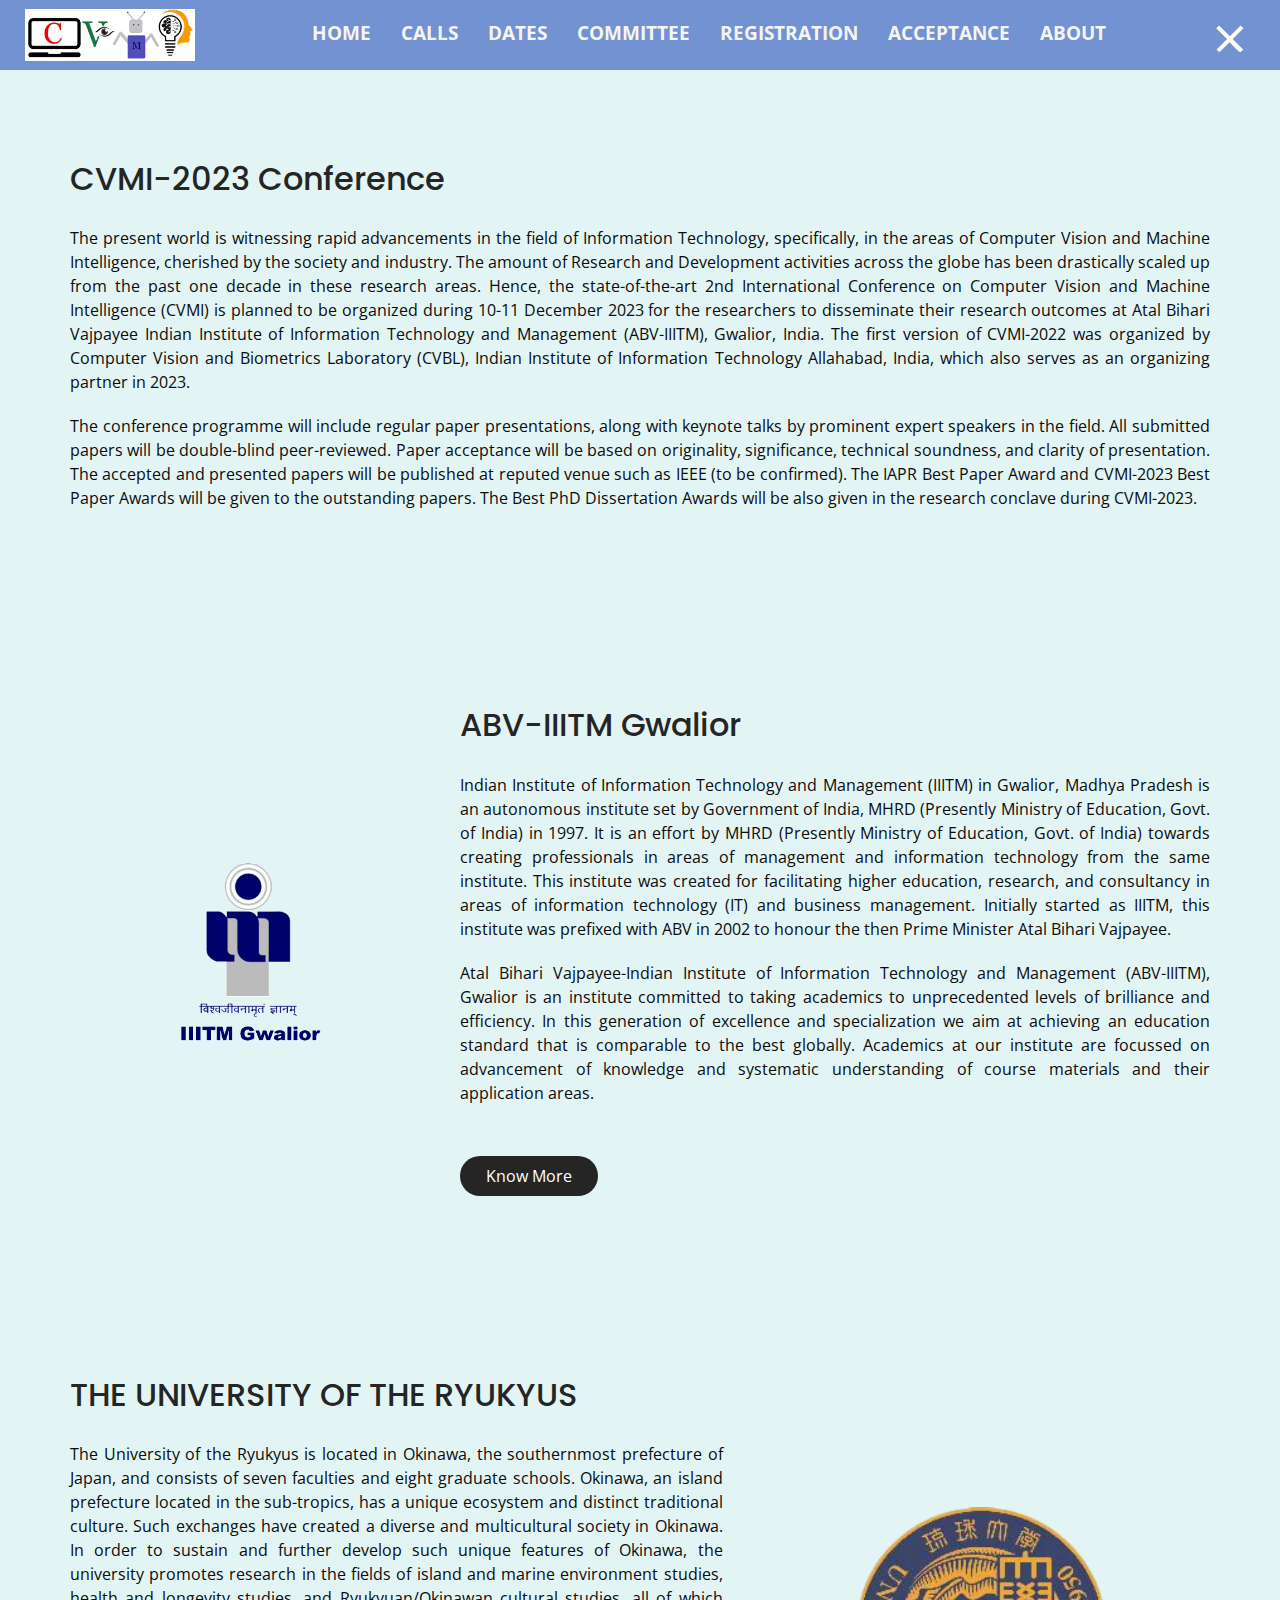
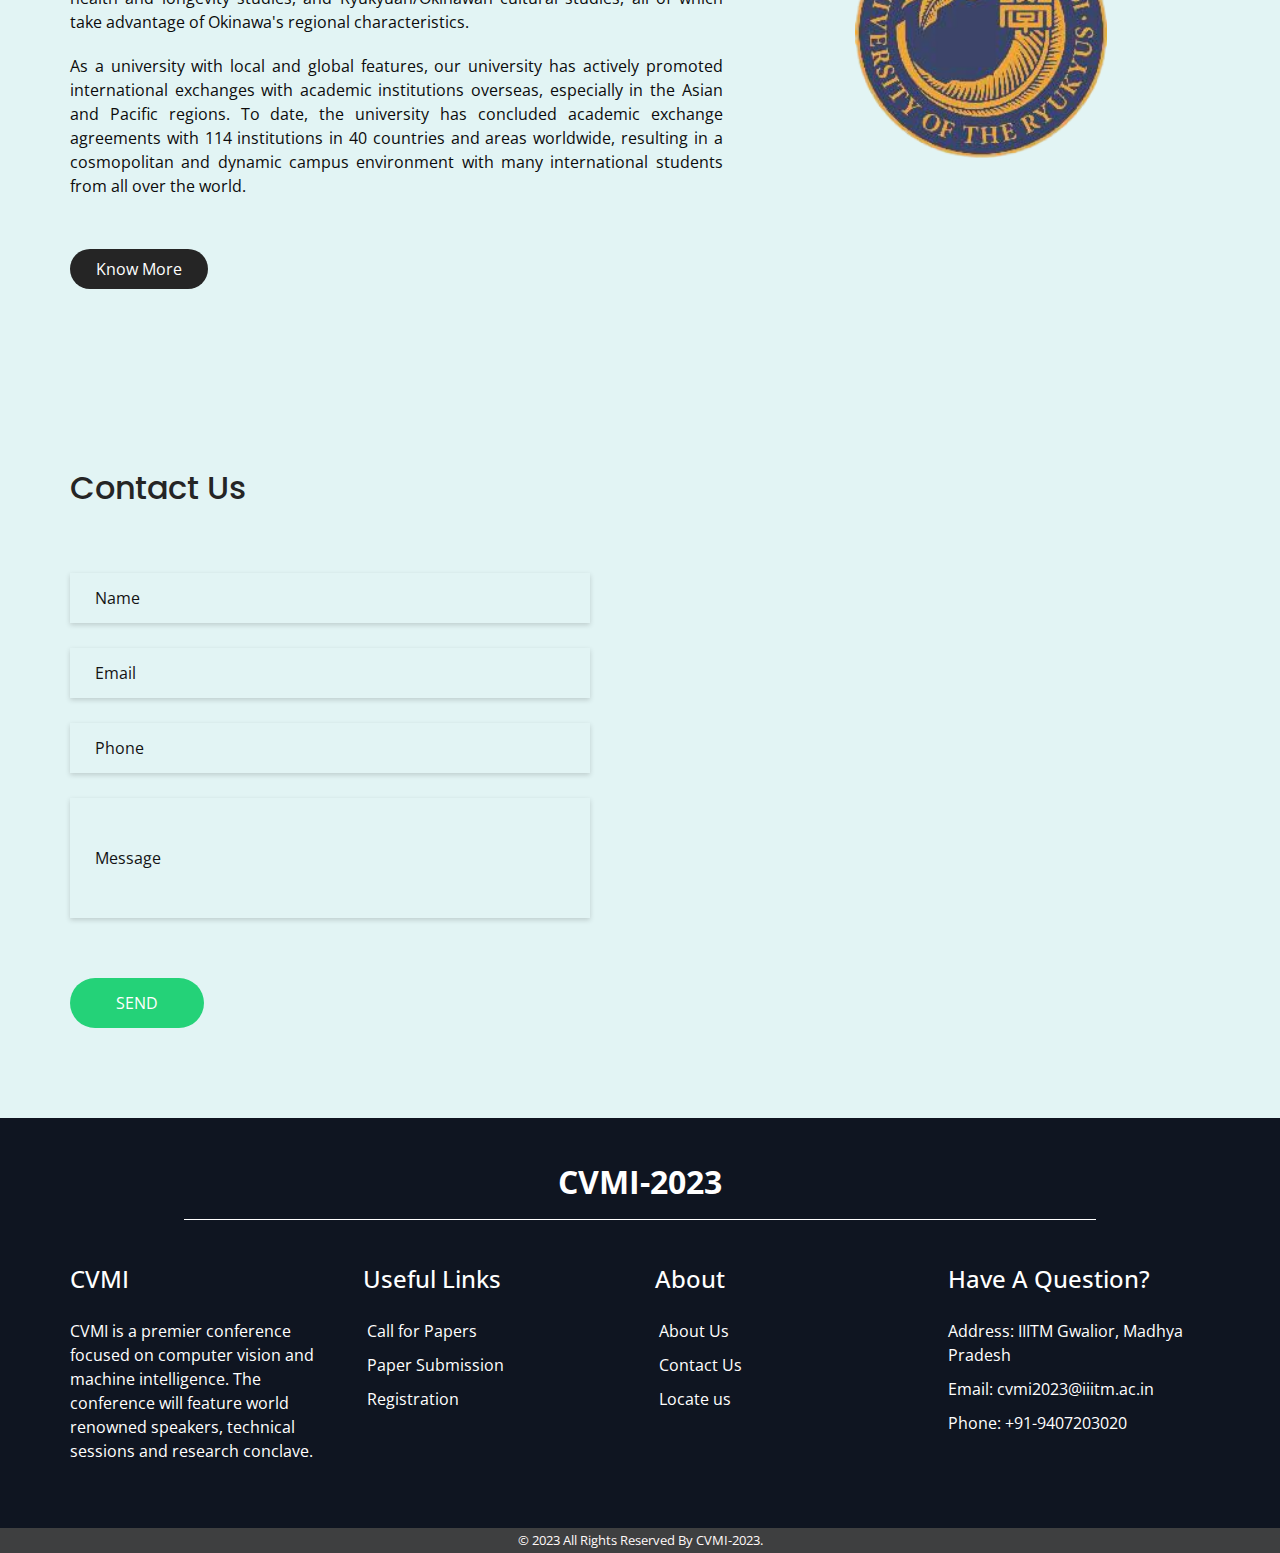
==== commit d1f88f08: "navbar updated" ====
--- a/about.html
+++ b/about.html
@@ -1,412 +1,454 @@
 <!DOCTYPE html>
 <html>
-
-<head>
-  <!-- Basic -->
-  <meta charset="utf-8" />
-  <meta http-equiv="X-UA-Compatible" content="IE=edge" />
-  <!-- Mobile Metas -->
-  <meta name="viewport" content="width=device-width, initial-scale=1, shrink-to-fit=no" />
-  <!-- Site Metas -->
-  <meta name="keywords" content="" />
-  <meta name="description" content="" />
-  <meta name="author" content="" />
-
-  <title>CVMI-2023</title>
-
-  <!-- slider stylesheet -->
-  <link rel="stylesheet" type="text/css"
-    href="https://cdnjs.cloudflare.com/ajax/libs/OwlCarousel2/2.1.3/assets/owl.carousel.min.css" />
-
-  <!-- bootstrap core css -->
-  <link rel="stylesheet" type="text/css" href="css/bootstrap.css" />
-
-  <!-- fonts style -->
-  <link href="https://fonts.googleapis.com/css?family=Open+Sans:400,700|Poppins:400,700&display=swap"
-    rel="stylesheet" />
-  <!-- Custom styles for this template -->
-  <link href="css/style.css" rel="stylesheet" />
-  <!-- responsive style -->
-  <link href="css/responsive.css" rel="stylesheet" />
-</head>
-
-<body class="sub_page">
-  <div class="hero_area">
-    <!-- header section strats -->
-    <header class="header_section">
-      <div class="container-fluid">
-        <nav class="navbar navbar-expand-lg custom_nav-container">
-          <!-- <span class="navbrand">
-              <h1>CVMI 2023</h1>
-            </span> -->
-          <a class="navbar-brand" href="index.html">
-            <img src="images/cvmi_logo.jpg" alt="" />
-          </a>
-          <button class="navbar-toggler" type="button" data-toggle="collapse" data-target="#navbarSupportedContent"
-            aria-controls="navbarSupportedContent" aria-expanded="false" aria-label="Toggle navigation">
-            <span class="navbar-toggler-icon"></span>
-          </button>
-
-          <div class="collapse navbar-collapse lg_nav-toggle" id="navbarSupportedContent">
-            <ul class="navbar-nav">
-              <li class="nav-item">
-                <a class="nav-link" href="index.html">Home <span class="sr-only">(current)</span></a>
-              </li>
-              <li class="nav-item">
-                <div class="nav-dropdown">
-                  Calls
-                  <div class="dropdown-content">
-                    <a href="/cfp.html">Call for Papers </a> <br />
-                  </div>
+  <head>
+    <!-- Basic -->
+    <meta charset="utf-8" />
+    <meta http-equiv="X-UA-Compatible" content="IE=edge" />
+    <!-- Mobile Metas -->
+    <meta
+      name="viewport"
+      content="width=device-width, initial-scale=1, shrink-to-fit=no"
+    />
+    <!-- Site Metas -->
+    <meta name="keywords" content="" />
+    <meta name="description" content="" />
+    <meta name="author" content="" />
+
+    <title>CVMI-2023</title>
+
+    <!-- slider stylesheet -->
+    <link
+      rel="stylesheet"
+      type="text/css"
+      href="https://cdnjs.cloudflare.com/ajax/libs/OwlCarousel2/2.1.3/assets/owl.carousel.min.css"
+    />
+
+    <!-- bootstrap core css -->
+    <link rel="stylesheet" type="text/css" href="css/bootstrap.css" />
+
+    <!-- fonts style -->
+    <link
+      href="https://fonts.googleapis.com/css?family=Open+Sans:400,700|Poppins:400,700&display=swap"
+      rel="stylesheet"
+    />
+    <!-- Custom styles for this template -->
+    <link href="css/style.css" rel="stylesheet" />
+    <!-- responsive style -->
+    <link href="css/responsive.css" rel="stylesheet" />
+  </head>
+
+  <body class="sub_page">
+    <div class="hero_area">
+      <!-- header section strats -->
+      <div class="hero_area">
+        <!-- header section strats -->
+        <header class="header_section">
+          <div class="container-fluid">
+            <nav class="navbar navbar-expand-lg custom_nav-container">
+              <!-- <span class="navbrand">
+                  <h1>CVMI 2023</h1>
+                </span> -->
+              <a class="navbar-brand" href="index.html">
+                <img src="images/cvmi_logo.jpg" alt="" />
+              </a>
+              <button
+                class="navbar-toggler"
+                type="button"
+                data-toggle="collapse"
+                data-target="#navbarSupportedContent"
+                aria-controls="navbarSupportedContent"
+                aria-expanded="false"
+                aria-label="Toggle navigation"
+              >
+                <span class="navbar-toggler-icon"></span>
+              </button>
+
+              <div
+                class="collapse navbar-collapse lg_nav-toggle"
+                id="navbarSupportedContent"
+              >
+                <ul class="navbar-nav">
+                  <li class="nav-item">
+                    <a class="nav-link" href="index.html"
+                      >Home <span class="sr-only">(current)</span></a
+                    >
+                  </li>
+                  <li class="nav-item">
+                    <div class="nav-dropdown">
+                      Calls
+                      <div class="dropdown-content">
+                        <a href="/cfp.html">Call for Papers </a> <br />
+                        <a href="/cft.html">Call for Tutorials </a> <br />
+                        <a href="/cfs.html">Call for Special Session </a> <br />
+                      </div>
+                    </div>
+                  </li>
+                  <li class="nav-item">
+                    <a class="nav-link" href="index.html#dates"> Dates </a>
+                  </li>
+                  <li class="nav-item">
+                    <a class="nav-link" href="committee.html">Committee</a>
+                  </li>
+                  <li class="nav-item">
+                    <a class="nav-link" href="registration.html"
+                      >Registration
+                    </a>
+                  </li>
+                  <li class="nav-item">
+                    <div class="nav-dropdown">
+                      Acceptance
+                      <div class="dropdown-content">
+                        <a href="/ssa.html">Special Session Acceptance</a>
+                        <br />
+                      </div>
+                    </div>
+                  </li>
+                  <li class="nav-item">
+                    <a class="nav-link" href="about.html">About</a>
+                  </li>
+                </ul>
+              </div>
+              <div>
+                <div class="custom_menu-btn menu_btn-style">
+                  <button>
+                    <span class="s-1"> </span>
+                    <span class="s-2"> </span>
+                    <span class="s-3"> </span>
+                  </button>
                 </div>
-              </li>
-              <li class="nav-item">
-                <a class="nav-link" href="index.html#dates">
-                  Dates
-                </a>
-              </li>
-              <li class="nav-item">
-                <a class="nav-link" href="committee.html">Committee</a>
-              </li>
-              <li class="nav-item">
-                <a class="nav-link" href="registration.html">Registration </a>
-              </li>
-              <li class="nav-item">
-                <a class="nav-link" href="phdcolloquium.html">
-                  PhD Colloquium
-                </a>
-              </li>
-              <li class="nav-item active">
-                <a class="nav-link" href="about.html">About</a>
-              </li>
-            </ul>
-          </div>
-          <div>
-            <div class="custom_menu-btn menu_btn-style">
-              <button>
-                <span class="s-1"> </span>
-                <span class="s-2"> </span>
-                <span class="s-3"> </span>
-              </button>
-            </div>
-          </div>
-        </nav>
-      </div>
-    </header>
-    <!-- end header section -->
-  </div>
-
-  <!-- CVMI section -->
-
-  <section class="about_section layout_padding">
-    <div class="container">
-      <div class="row">
-        <div class="col-md-12">
-          <div class="detail-box">
-            <div class="heading_container">
-              <h2>CVMI-2023 Conference</h2>
-            </div>
-            <p>
-              The present world is witnessing rapid advancements in the field
-              of Information Technology, specifically, in the areas of
-              Computer Vision and Machine Intelligence, cherished by the
-              society and industry. The amount of Research and Development
-              activities across the globe has been drastically scaled up from
-              the past one decade in these research areas. Hence, the
-              state-of-the-art 2nd International Conference on Computer Vision
-              and Machine Intelligence (CVMI) is planned to be organized
-              during 10-11 December 2023 for the researchers to disseminate
-              their research outcomes at Atal Bihari Vajpayee Indian Institute
-              of Information Technology and Management (ABV-IIITM), Gwalior,
-              India. The first version of CVMI-2022 was organized by Computer
-              Vision and Biometrics Laboratory (CVBL), Indian Institute of
-              Information Technology Allahabad, India, which also serves as an
-              organizing partner in 2023.
-            </p>
-            <!-- <p>
+              </div>
+            </nav>
+          </div>
+        </header>
+        <!-- end header section -->
+      </div>
+      <!-- end header section -->
+    </div>
+
+    <!-- CVMI section -->
+
+    <section class="about_section layout_padding">
+      <div class="container">
+        <div class="row">
+          <div class="col-md-12">
+            <div class="detail-box">
+              <div class="heading_container">
+                <h2>CVMI-2023 Conference</h2>
+              </div>
+              <p>
+                The present world is witnessing rapid advancements in the field
+                of Information Technology, specifically, in the areas of
+                Computer Vision and Machine Intelligence, cherished by the
+                society and industry. The amount of Research and Development
+                activities across the globe has been drastically scaled up from
+                the past one decade in these research areas. Hence, the
+                state-of-the-art 2nd International Conference on Computer Vision
+                and Machine Intelligence (CVMI) is planned to be organized
+                during 10-11 December 2023 for the researchers to disseminate
+                their research outcomes at Atal Bihari Vajpayee Indian Institute
+                of Information Technology and Management (ABV-IIITM), Gwalior,
+                India. The first version of CVMI-2022 was organized by Computer
+                Vision and Biometrics Laboratory (CVBL), Indian Institute of
+                Information Technology Allahabad, India, which also serves as an
+                organizing partner in 2023.
+              </p>
+              <!-- <p>
                 The CVMI 2022 conference proceedings will be published by
                 IEEE. The CVMI 2022 conference is "Endorsed by International
                 Association for Pattern Recognition (IAPR)" and "Technically
                 Sponsored by IEEE SPS UP Chapter".
               </p> -->
-            <p>
-              The conference programme will include regular paper
-              presentations, along with keynote talks by prominent expert
-              speakers in the field. All submitted papers will be double-blind
-              peer-reviewed. Paper acceptance will be based on originality,
-              significance, technical soundness, and clarity of presentation.
-              The accepted and presented papers will be published at reputed
-              venue such as IEEE (to be confirmed). The IAPR Best Paper Award
-              and CVMI-2023 Best Paper Awards will be given to the outstanding
-              papers. The Best PhD Dissertation Awards will be also given in
-              the research conclave during CVMI-2023.
-            </p>
-          </div>
-        </div>
-        <div class="col-md-0">
-          <div class="img-box">
-            <!-- <img src="images/IAPR.png" alt="" />
+              <p>
+                The conference programme will include regular paper
+                presentations, along with keynote talks by prominent expert
+                speakers in the field. All submitted papers will be double-blind
+                peer-reviewed. Paper acceptance will be based on originality,
+                significance, technical soundness, and clarity of presentation.
+                The accepted and presented papers will be published at reputed
+                venue such as IEEE (to be confirmed). The IAPR Best Paper Award
+                and CVMI-2023 Best Paper Awards will be given to the outstanding
+                papers. The Best PhD Dissertation Awards will be also given in
+                the research conclave during CVMI-2023.
+              </p>
+            </div>
+          </div>
+          <div class="col-md-0">
+            <div class="img-box">
+              <!-- <img src="images/IAPR.png" alt="" />
               <img src="images/IEEE-SPS-UP.png" alt="" /> -->
-          </div>
-        </div>
-      </div>
-    </div>
-  </section>
-
-  <!-- end CVMI section -->
-
-  <!-- IIITM section -->
-
-  <section class="about_section layout_padding" id="iiitm">
-    <div class="container">
-      <div class="row">
-        <div class="col-md-4">
-          <div class="img-box">
-            <img src="images/iiitm.png" alt="" />
-          </div>
-        </div>
-        <div class="col-md-8">
-          <div class="detail-box">
-            <div class="heading_container">
-              <h2>ABV-IIITM Gwalior</h2>
-            </div>
-            <p>
-              Indian Institute of Information Technology and Management
-              (IIITM) in Gwalior, Madhya Pradesh is an autonomous institute
-              set by Government of India, MHRD (Presently Ministry of
-              Education, Govt. of India) in 1997. It is an effort by MHRD
-              (Presently Ministry of Education, Govt. of India) towards
-              creating professionals in areas of management and information
-              technology from the same institute. This institute was created
-              for facilitating higher education, research, and consultancy in
-              areas of information technology (IT) and business management.
-              Initially started as IIITM, this institute was prefixed with ABV
-              in 2002 to honour the then Prime Minister Atal Bihari Vajpayee.
-            </p>
-            <p>
-              Atal Bihari Vajpayee-Indian Institute of Information Technology
-              and Management (ABV-IIITM), Gwalior is an institute committed to
-              taking academics to unprecedented levels of brilliance and
-              efficiency. In this generation of excellence and specialization
-              we aim at achieving an education standard that is comparable to
-              the best globally. Academics at our institute are focussed on
-              advancement of knowledge and systematic understanding of course
-              materials and their application areas.
-            </p>
-            <a href="https://www.iiitm.ac.in/index.php/en/">Know More</a>
-          </div>
-        </div>
-      </div>
-    </div>
-  </section>
-
-  <!-- end IIITM section -->
-
-  <!-- Ryukyus section -->
-
-  <section class="about_section layout_padding">
-    <div class="container">
-      <div class="row">
-        <div class="col-md-7">
-          <div class="detail-box">
-            <div class="heading_container">
-              <h2>THE UNIVERSITY OF THE RYUKYUS</h2>
-            </div>
-            <p>
-              The University of the Ryukyus is located in Okinawa, the
-              southernmost prefecture of Japan, and consists of seven
-              faculties and eight graduate schools. Okinawa, an island
-              prefecture located in the sub-tropics, has a unique ecosystem
-              and distinct traditional culture. Such exchanges have created a
-              diverse and multicultural society in Okinawa. In order to
-              sustain and further develop such unique features of Okinawa, the
-              university promotes research in the fields of island and marine
-              environment studies, health and longevity studies, and
-              Ryukyuan/Okinawan cultural studies, all of which take advantage
-              of Okinawa's regional characteristics.
-            </p>
-            <p>
-              As a university with local and global features, our university
-              has actively promoted international exchanges with academic
-              institutions overseas, especially in the Asian and Pacific
-              regions. To date, the university has concluded academic exchange
-              agreements with 114 institutions in 40 countries and areas
-              worldwide, resulting in a cosmopolitan and dynamic campus
-              environment with many international students from all over the
-              world.
-            </p>
-            <a href="https://www.u-ryukyu.ac.jp/en/">Know More</a>
-          </div>
-        </div>
-        <div class="col-md-5">
-          <div class="img-box">
-            <img src="images/ryukyus.png" alt="" />
-          </div>
-        </div>
-      </div>
-    </div>
-  </section>
-
-  <!-- end Ryukyus section -->
-
-  <!-- contact section -->
-
-  <section class="contact_section layout_padding" id="contact">
-    <div class="container">
-      <div class="heading_container">
-        <h2 class="">Contact Us</h2>
-      </div>
-    </div>
-    <div class="container">
-      <div class="row">
-        <div class="col-md-6">
-          <form action="mailto:cvmi2023@iiitm.ac.in" method="post" enctype="text/plain" name="EmailForm">
-            <div>
-              <input type="text" placeholder="Name" />
-            </div>
-            <div>
-              <input type="email" placeholder="Email" />
-            </div>
-            <div>
-              <input type="text" placeholder="Phone" />
-            </div>
-            <div>
-              <input type="text" class="message-box" placeholder="Message" />
-            </div>
-            <div class="d-flex">
-              <button>SEND</button>
-            </div>
-          </form>
-        </div>
-        <div class="col-md-6">
-          <div class="map_container">
-            <div class="map-responsive">
-              <!-- <iframe
+            </div>
+          </div>
+        </div>
+      </div>
+    </section>
+
+    <!-- end CVMI section -->
+
+    <!-- IIITM section -->
+
+    <section class="about_section layout_padding" id="iiitm">
+      <div class="container">
+        <div class="row">
+          <div class="col-md-4">
+            <div class="img-box">
+              <img src="images/iiitm.png" alt="" />
+            </div>
+          </div>
+          <div class="col-md-8">
+            <div class="detail-box">
+              <div class="heading_container">
+                <h2>ABV-IIITM Gwalior</h2>
+              </div>
+              <p>
+                Indian Institute of Information Technology and Management
+                (IIITM) in Gwalior, Madhya Pradesh is an autonomous institute
+                set by Government of India, MHRD (Presently Ministry of
+                Education, Govt. of India) in 1997. It is an effort by MHRD
+                (Presently Ministry of Education, Govt. of India) towards
+                creating professionals in areas of management and information
+                technology from the same institute. This institute was created
+                for facilitating higher education, research, and consultancy in
+                areas of information technology (IT) and business management.
+                Initially started as IIITM, this institute was prefixed with ABV
+                in 2002 to honour the then Prime Minister Atal Bihari Vajpayee.
+              </p>
+              <p>
+                Atal Bihari Vajpayee-Indian Institute of Information Technology
+                and Management (ABV-IIITM), Gwalior is an institute committed to
+                taking academics to unprecedented levels of brilliance and
+                efficiency. In this generation of excellence and specialization
+                we aim at achieving an education standard that is comparable to
+                the best globally. Academics at our institute are focussed on
+                advancement of knowledge and systematic understanding of course
+                materials and their application areas.
+              </p>
+              <a href="https://www.iiitm.ac.in/index.php/en/">Know More</a>
+            </div>
+          </div>
+        </div>
+      </div>
+    </section>
+
+    <!-- end IIITM section -->
+
+    <!-- Ryukyus section -->
+
+    <section class="about_section layout_padding">
+      <div class="container">
+        <div class="row">
+          <div class="col-md-7">
+            <div class="detail-box">
+              <div class="heading_container">
+                <h2>THE UNIVERSITY OF THE RYUKYUS</h2>
+              </div>
+              <p>
+                The University of the Ryukyus is located in Okinawa, the
+                southernmost prefecture of Japan, and consists of seven
+                faculties and eight graduate schools. Okinawa, an island
+                prefecture located in the sub-tropics, has a unique ecosystem
+                and distinct traditional culture. Such exchanges have created a
+                diverse and multicultural society in Okinawa. In order to
+                sustain and further develop such unique features of Okinawa, the
+                university promotes research in the fields of island and marine
+                environment studies, health and longevity studies, and
+                Ryukyuan/Okinawan cultural studies, all of which take advantage
+                of Okinawa's regional characteristics.
+              </p>
+              <p>
+                As a university with local and global features, our university
+                has actively promoted international exchanges with academic
+                institutions overseas, especially in the Asian and Pacific
+                regions. To date, the university has concluded academic exchange
+                agreements with 114 institutions in 40 countries and areas
+                worldwide, resulting in a cosmopolitan and dynamic campus
+                environment with many international students from all over the
+                world.
+              </p>
+              <a href="https://www.u-ryukyu.ac.jp/en/">Know More</a>
+            </div>
+          </div>
+          <div class="col-md-5">
+            <div class="img-box">
+              <img src="images/ryukyus.png" alt="" />
+            </div>
+          </div>
+        </div>
+      </div>
+    </section>
+
+    <!-- end Ryukyus section -->
+
+    <!-- contact section -->
+
+    <section class="contact_section layout_padding" id="contact">
+      <div class="container">
+        <div class="heading_container">
+          <h2 class="">Contact Us</h2>
+        </div>
+      </div>
+      <div class="container">
+        <div class="row">
+          <div class="col-md-6">
+            <form
+              action="mailto:cvmi2023@iiitm.ac.in"
+              method="post"
+              enctype="text/plain"
+              name="EmailForm"
+            >
+              <div>
+                <input type="text" placeholder="Name" />
+              </div>
+              <div>
+                <input type="email" placeholder="Email" />
+              </div>
+              <div>
+                <input type="text" placeholder="Phone" />
+              </div>
+              <div>
+                <input type="text" class="message-box" placeholder="Message" />
+              </div>
+              <div class="d-flex">
+                <button>SEND</button>
+              </div>
+            </form>
+          </div>
+          <div class="col-md-6">
+            <div class="map_container">
+              <div class="map-responsive">
+                <!-- <iframe
                     src="https://www.google.com/maps/embed/v1/place?key=AIzaSyA0s1a7phLN0iaD6-UE7m4qP-z21pH0eSc&q=Eiffel+Tower+Paris+France"
                     width="600" height="300" frameborder="0" style="border:0; width: 100%; height:100%"
                     allowfullscreen></iframe> -->
-              <iframe
-                src="https://www.google.com/maps/embed?pb=!1m18!1m12!1m3!1d3578.3760221131747!2d78.17195011422211!3d26.249456894647622!2m3!1f0!2f0!3f0!3m2!1i1024!2i768!4f13.1!3m3!1m2!1s0x3976c6e5d32a4d53%3A0xf834069adc0c9b89!2sAtal%20Bihari%20Vajpayee%20Indian%20Institute%20of%20Information%20Technology%20and%20Management%20Gwalior!5e0!3m2!1sen!2sin!4v1680930200217!5m2!1sen!2sin"
-                width="100%" height="100%" style="border: 0" allowfullscreen=""
-                referrerpolicy="no-referrer-when-downgrade"></iframe>
-            </div>
-          </div>
-        </div>
-      </div>
-    </div>
-  </section>
-
-  <!-- end contact section -->
-
-  <!-- info section -->
-
-  <section class="info_section layout_padding2">
-    <div class="container">
-      <div class="info_logo">
-        <h2>CVMI-2023</h2>
-      </div>
-      <div class="row">
-        <div class="col-md-3">
-          <div class="info_contact">
-            <h5>CVMI</h5>
-            <div>
-              <p class="info-p">
-                CVMI is a premier conference focused on computer vision and
-                machine intelligence. The conference will feature world
-                renowned speakers, technical sessions and research conclave.
-              </p>
-            </div>
-          </div>
-        </div>
-        <div class="col-md-3">
-          <div class="info_info">
-            <h5>Useful Links</h5>
-            <li><a href="/cfp.html">Call for Papers</a></li>
-            <li><a href="/cfp.html">Paper Submission</a></li>
-            <li><a href="/registration.html">Registration</a></li>
-          </div>
-        </div>
-        <div class="col-md-3">
-          <div class="info_info">
-            <h5>About</h5>
-            <li><a href="/about.html#iiitm">About Us</a></li>
-            <li><a href="/about.html#contact">Contact Us</a></li>
-            <li>
-              <a href="https://www.google.com/maps/place/Atal+Bihari+Vajpayee+Indian+Institute+of+Information+Technology+and+Management+Gwalior/@26.2494569,78.1719501,17z/data=!3m1!4b1!4m6!3m5!1s0x3976c6e5d32a4d53:0xf834069adc0c9b89!8m2!3d26.2494521!4d78.1741388!16zL20vMGdreHA1"
-                target="_blank">Locate us</a>
-            </li>
-          </div>
-        </div>
-
-        <div class="col-md-3">
-          <div class="info_info">
-            <h5>Have A Question?</h5>
-            <li>Address: IIITM Gwalior, Madhya Pradesh</li>
-            <li>Email: cvmi2023@iiitm.ac.in</li>
-            <li>Phone: +91-9407203020</li>
-          </div>
-        </div>
-      </div>
-    </div>
-  </section>
-
-  <!-- end info_section -->
-
-  <!-- footer section -->
-  <section class="container-fluid footer_section">
-    <div class="container">
-      <p>&copy; 2023 All Rights Reserved By CVMI-2023.</p>
-    </div>
-  </section>
-  <!-- end  footer section -->
-
-  <script type="text/javascript" src="js/jquery-3.4.1.min.js"></script>
-  <script type="text/javascript" src="js/bootstrap.js"></script>
-  <script type="text/javascript"
-    src="https://cdnjs.cloudflare.com/ajax/libs/OwlCarousel2/2.2.1/owl.carousel.min.js"></script>
-  <script type="text/javascript">
-    $(".owl-carousel").owlCarousel({
-      loop: true,
-      margin: 10,
-      nav: true,
-      navText: [],
-      autoplay: true,
-      autoplayHoverPause: true,
-      responsive: {
-        0: {
-          items: 1,
+                <iframe
+                  src="https://www.google.com/maps/embed?pb=!1m18!1m12!1m3!1d3578.3760221131747!2d78.17195011422211!3d26.249456894647622!2m3!1f0!2f0!3f0!3m2!1i1024!2i768!4f13.1!3m3!1m2!1s0x3976c6e5d32a4d53%3A0xf834069adc0c9b89!2sAtal%20Bihari%20Vajpayee%20Indian%20Institute%20of%20Information%20Technology%20and%20Management%20Gwalior!5e0!3m2!1sen!2sin!4v1680930200217!5m2!1sen!2sin"
+                  width="100%"
+                  height="100%"
+                  style="border: 0"
+                  allowfullscreen=""
+                  referrerpolicy="no-referrer-when-downgrade"
+                ></iframe>
+              </div>
+            </div>
+          </div>
+        </div>
+      </div>
+    </section>
+
+    <!-- end contact section -->
+
+    <!-- info section -->
+
+    <section class="info_section layout_padding2">
+      <div class="container">
+        <div class="info_logo">
+          <h2>CVMI-2023</h2>
+        </div>
+        <div class="row">
+          <div class="col-md-3">
+            <div class="info_contact">
+              <h5>CVMI</h5>
+              <div>
+                <p class="info-p">
+                  CVMI is a premier conference focused on computer vision and
+                  machine intelligence. The conference will feature world
+                  renowned speakers, technical sessions and research conclave.
+                </p>
+              </div>
+            </div>
+          </div>
+          <div class="col-md-3">
+            <div class="info_info">
+              <h5>Useful Links</h5>
+              <li><a href="/cfp.html">Call for Papers</a></li>
+              <li><a href="/cfp.html">Paper Submission</a></li>
+              <li><a href="/registration.html">Registration</a></li>
+            </div>
+          </div>
+          <div class="col-md-3">
+            <div class="info_info">
+              <h5>About</h5>
+              <li><a href="/about.html#iiitm">About Us</a></li>
+              <li><a href="/about.html#contact">Contact Us</a></li>
+              <li>
+                <a
+                  href="https://www.google.com/maps/place/Atal+Bihari+Vajpayee+Indian+Institute+of+Information+Technology+and+Management+Gwalior/@26.2494569,78.1719501,17z/data=!3m1!4b1!4m6!3m5!1s0x3976c6e5d32a4d53:0xf834069adc0c9b89!8m2!3d26.2494521!4d78.1741388!16zL20vMGdreHA1"
+                  target="_blank"
+                  >Locate us</a
+                >
+              </li>
+            </div>
+          </div>
+
+          <div class="col-md-3">
+            <div class="info_info">
+              <h5>Have A Question?</h5>
+              <li>Address: IIITM Gwalior, Madhya Pradesh</li>
+              <li>Email: cvmi2023@iiitm.ac.in</li>
+              <li>Phone: +91-9407203020</li>
+            </div>
+          </div>
+        </div>
+      </div>
+    </section>
+
+    <!-- end info_section -->
+
+    <!-- footer section -->
+    <section class="container-fluid footer_section">
+      <div class="container">
+        <p>&copy; 2023 All Rights Reserved By CVMI-2023.</p>
+      </div>
+    </section>
+    <!-- end  footer section -->
+
+    <script type="text/javascript" src="js/jquery-3.4.1.min.js"></script>
+    <script type="text/javascript" src="js/bootstrap.js"></script>
+    <script
+      type="text/javascript"
+      src="https://cdnjs.cloudflare.com/ajax/libs/OwlCarousel2/2.2.1/owl.carousel.min.js"
+    ></script>
+    <script type="text/javascript">
+      $(".owl-carousel").owlCarousel({
+        loop: true,
+        margin: 10,
+        nav: true,
+        navText: [],
+        autoplay: true,
+        autoplayHoverPause: true,
+        responsive: {
+          0: {
+            items: 1,
+          },
+          420: {
+            items: 2,
+          },
+          1000: {
+            items: 5,
+          },
         },
-        420: {
-          items: 2,
-        },
-        1000: {
-          items: 5,
-        },
-      },
-    });
-  </script>
-  <script>
-    var nav = $("#navbarSupportedContent");
-    var btn = $(".custom_menu-btn");
-    btn.click;
-    btn.click(function (e) {
-      e.preventDefault();
-      nav.toggleClass("lg_nav-toggle");
-      document
-        .querySelector(".custom_menu-btn")
-        .classList.toggle("menu_btn-style");
-    });
-  </script>
-  <script>
-    $(".carousel").on("slid.bs.carousel", function () {
-      $(".indicator-2 li").removeClass("active");
-      indicators = $(".carousel-indicators li.active").data("slide-to");
-      a = $(".indicator-2")
-        .find("[data-slide-to='" + indicators + "']")
-        .addClass("active");
-      console.log(indicators);
-    });
-  </script>
-</body>
-
-</html>+      });
+    </script>
+    <script>
+      var nav = $("#navbarSupportedContent");
+      var btn = $(".custom_menu-btn");
+      btn.click;
+      btn.click(function (e) {
+        e.preventDefault();
+        nav.toggleClass("lg_nav-toggle");
+        document
+          .querySelector(".custom_menu-btn")
+          .classList.toggle("menu_btn-style");
+      });
+    </script>
+    <script>
+      $(".carousel").on("slid.bs.carousel", function () {
+        $(".indicator-2 li").removeClass("active");
+        indicators = $(".carousel-indicators li.active").data("slide-to");
+        a = $(".indicator-2")
+          .find("[data-slide-to='" + indicators + "']")
+          .addClass("active");
+        console.log(indicators);
+      });
+    </script>
+  </body>
+</html>
--- a/css/style.css
+++ b/css/style.css
@@ -1,4 +1,4 @@
-*{
+* {
   scroll-behavior: smooth;
 }
 body {
@@ -79,7 +79,8 @@
 /*header section*/
 .hero_area {
   height: 100vh;
-  background-image: url(../images/hero-bg.png);
+  /* background-image: url(../images/hero-bg.png); */
+  background-image: url(../images/hero-bg-2.jpg);
   /* background-image: url(https://www.iiitm.ac.in/gallery/Campus%20Photograph/images/2.jpg); */
   background-size: cover;
   position: relative;
@@ -251,6 +252,10 @@
   text-transform: uppercase;
 }
 
+.nav-dropdown .dropdown-content a:hover {
+  color: #52ffc5;
+}
+
 .nav-dropdown:hover .dropdown-content {
   display: block;
 }
@@ -677,7 +682,7 @@
 
 .about_section .cards .card {
   /* width: 33.33%; */
-  margin: 0 15px;
+  margin: 0 10px;
   /* background-color: white; */
   background-color: transparent;
   border: none;
@@ -696,14 +701,18 @@
   width: 80px;
   height: 80px;
   object-fit: cover;
-  border-width: 5px;
+  border-width: 3px;
   border-style: solid;
-  border-color: #24d278;
+  border-color: #88b5bd;
 }
 
 .about_section .cards .card .card-body .details {
   padding: 0 15px;
   max-width: 150px;
+}
+
+.committee h2 {
+  text-transform: uppercase;
 }
 
 .about_section .cards .card .card-body h5 {
@@ -720,6 +729,41 @@
   margin-top: 0px;
 }
 
+.registration_section .heading_container {
+  display: flex;
+  justify-content: center;
+}
+
+.registration_section .detail-box {
+  margin-top: 2rem;
+}
+
+.registration_section tbody .h1-row {
+  background-color: #7292d1;
+  font-weight: bold;
+  font-size: larger;
+  color: white;
+}
+.registration_section tbody .h2-row {
+  background-color: rgb(156 194 216);
+  font-weight: bold;
+}
+.registration_section tbody .h3-row {
+  color: rgb(30, 66, 36);
+  background-color: rgb(123, 207, 179);
+  text-align: center;
+  font-weight: bold;
+}
+.registration_section tbody .h4-row {
+  color: rgb(30, 66, 36);
+  background-color: rgb(148 228 204);
+  font-weight: bold;
+  text-align: center;
+}
+.registration_section tbody .tdata {
+  background-color: #c3d6d0;
+}
+
 .trending_section {
   background-color: #f4f5f7;
 }
@@ -791,6 +835,12 @@
 }
 .tocs .tab_container .t-link-box h5 {
   font-size: 1rem;
+}
+.toccft .tab_container .t-link-box h5 {
+  font-size: 1rem;
+}
+.cft {
+  background-color: #e2f4f4;
 }
 
 .discount_section .row {
@@ -1274,11 +1324,12 @@
 /* end footer section*/
 
 #navbarSupportedContent {
-  -webkit-transform: translateX(100vw);
-  transform: translateX(100vw);
+  /* -webkit-transform: translateX(100vw);
+  transform: translateX(100vw); */
   opacity: 0;
-  -webkit-transition: all 0.3s ease-in;
-  transition: all 0.3s ease-in;
+  -webkit-transition: all 0.1s ease-in;
+  transition: all 0.1s ease-in;
+  visibility: hidden;
   -webkit-box-pack: justify;
   -ms-flex-pack: justify;
   justify-content: space-between;
@@ -1288,8 +1339,9 @@
 }
 
 #navbarSupportedContent.lg_nav-toggle {
-  -webkit-transform: translateX(0);
-  transform: translateX(0);
+  /* -webkit-transform: translateX(0);
+  transform: translateX(0); */
+  visibility: visible;
   opacity: 1;
 }
 
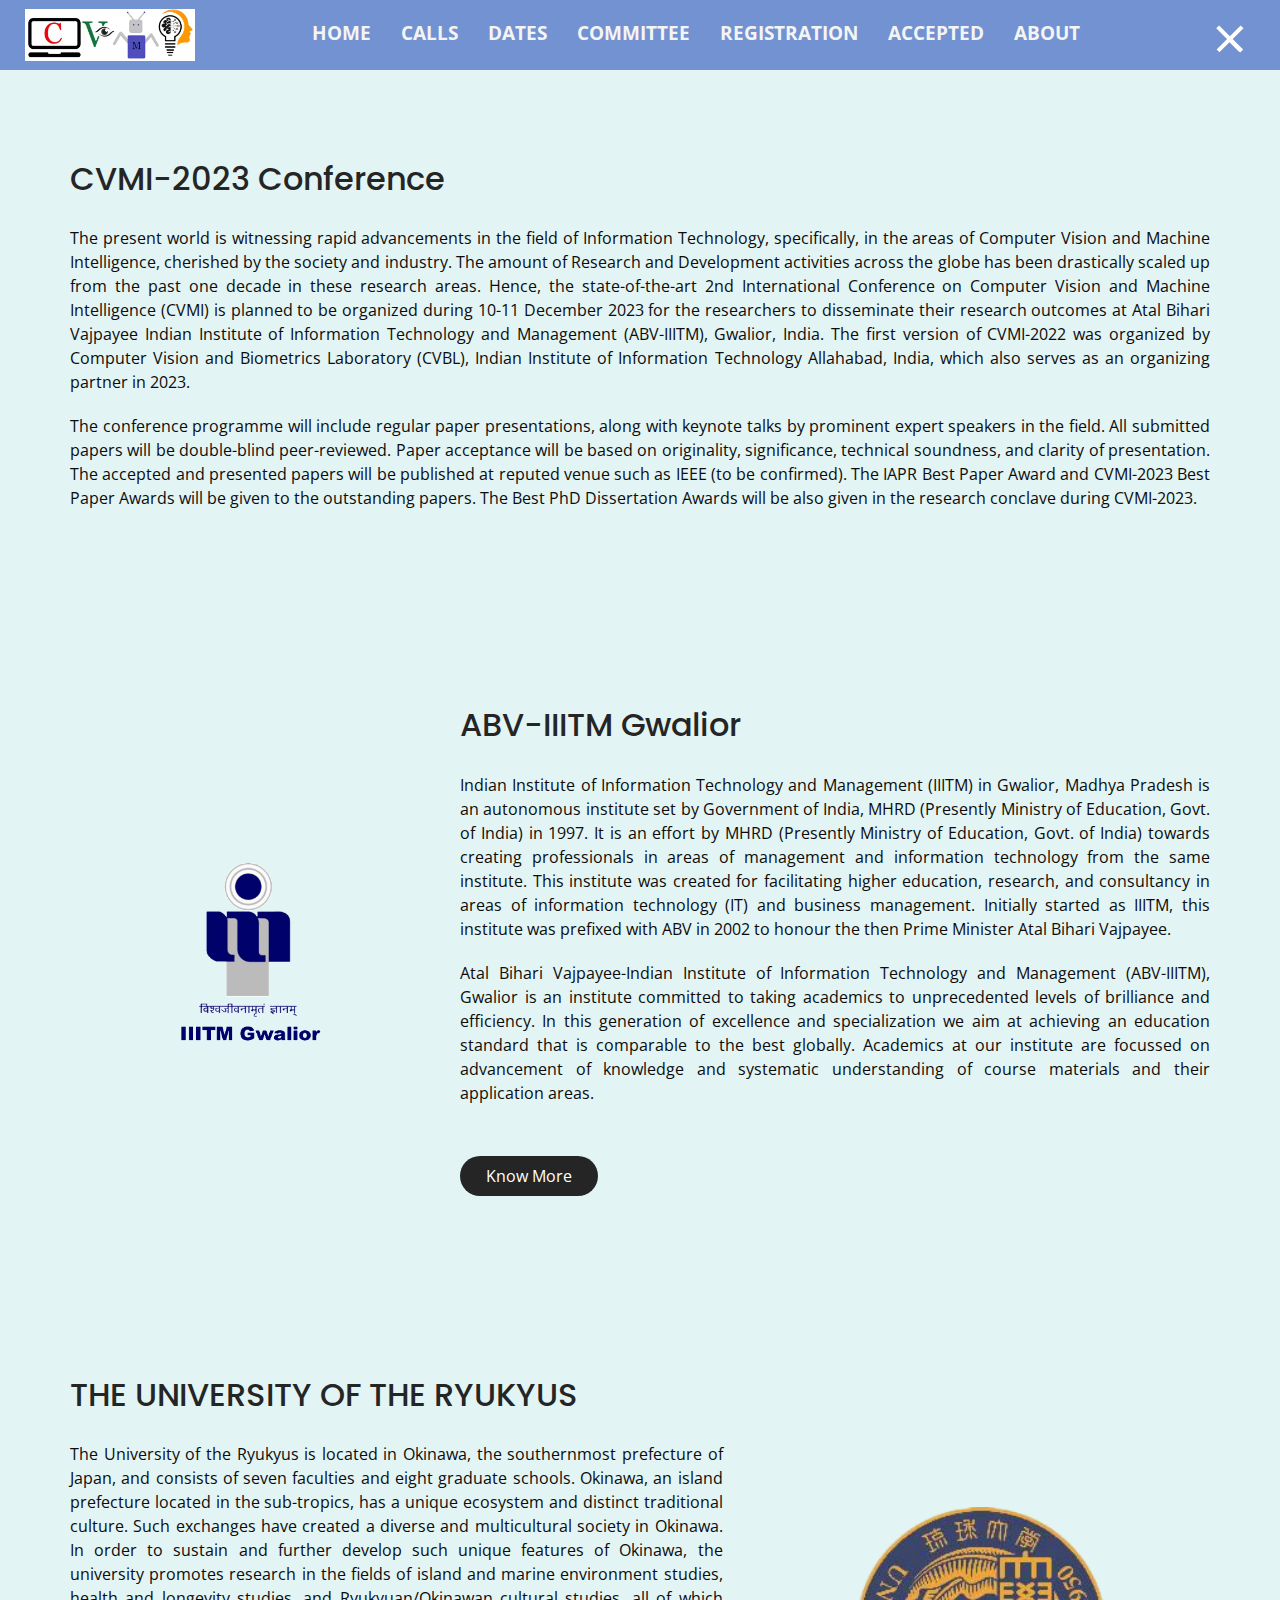
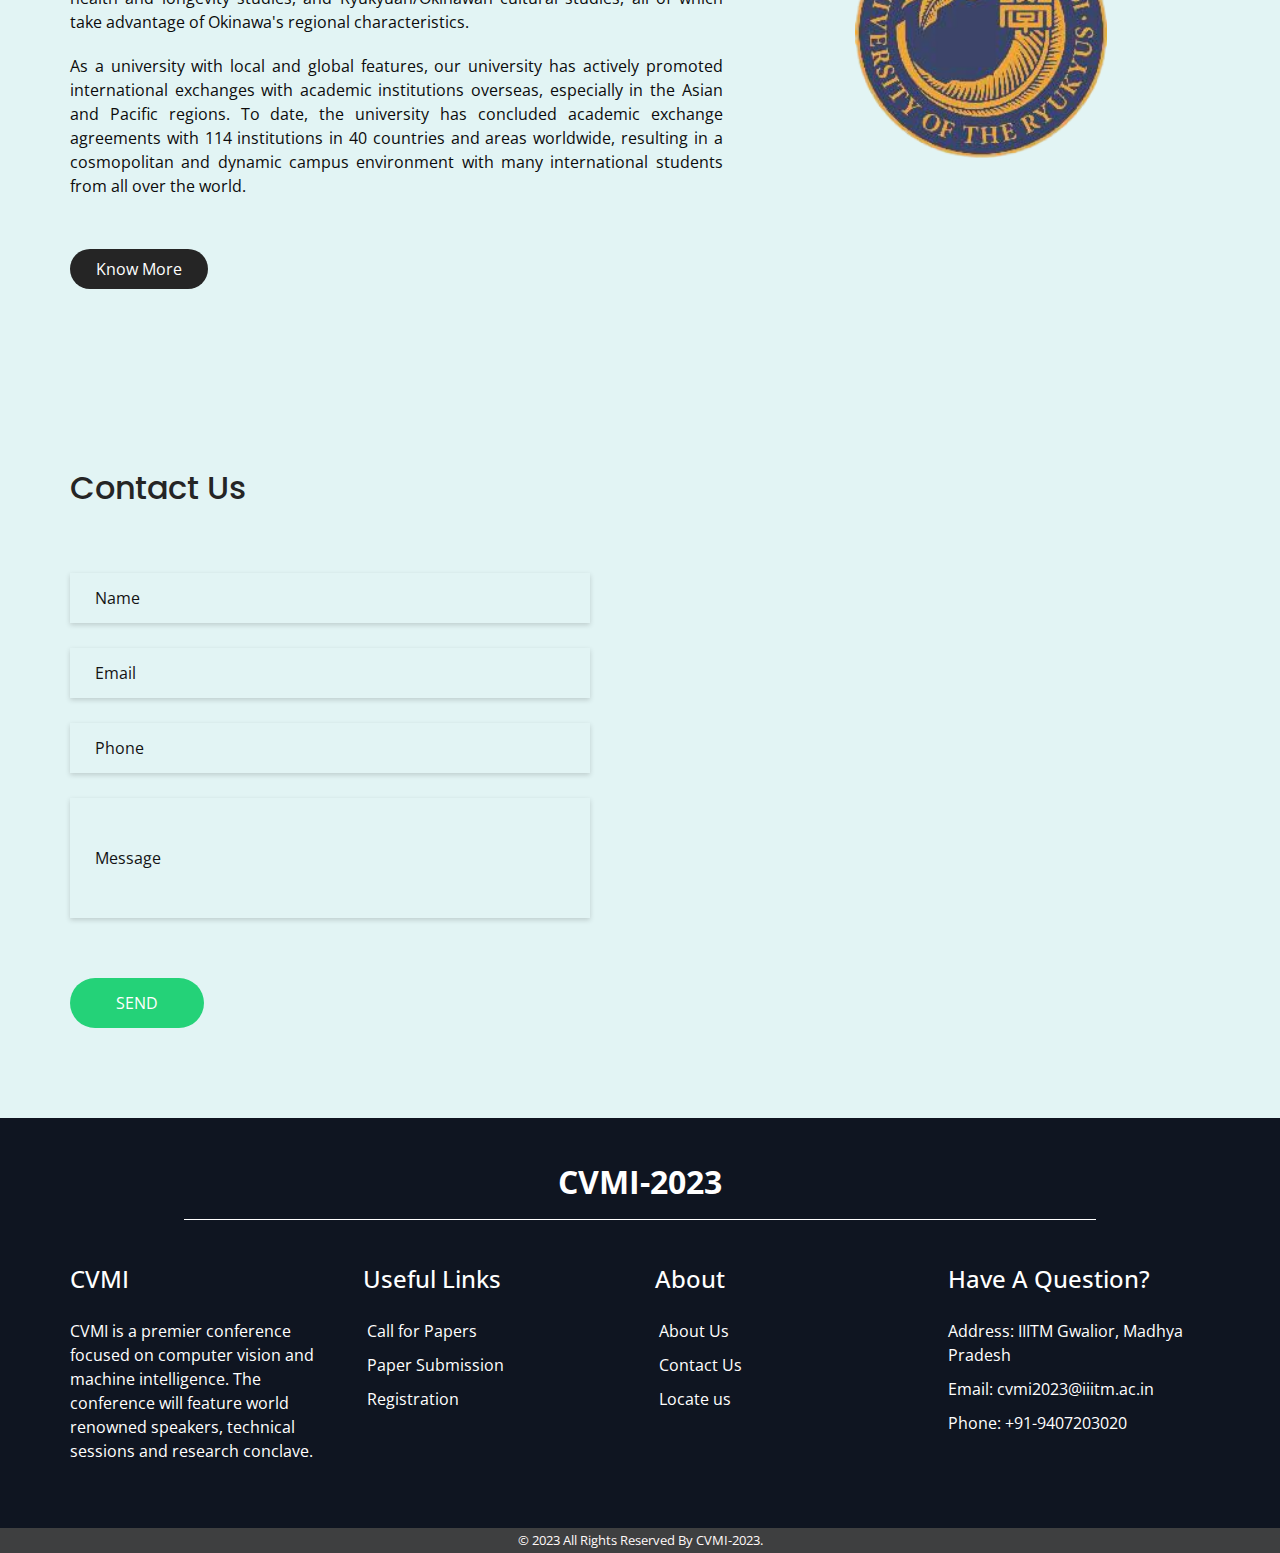
==== commit dd0ad10b: "Acceptance to Accepted" ====
--- a/about.html
+++ b/about.html
@@ -96,9 +96,9 @@
                   </li>
                   <li class="nav-item">
                     <div class="nav-dropdown">
-                      Acceptance
+                      Accepted
                       <div class="dropdown-content">
-                        <a href="/ssa.html">Special Session Acceptance</a>
+                        <a href="/ssa.html">Special Session</a>
                         <br />
                       </div>
                     </div>
--- a/css/style.css
+++ b/css/style.css
@@ -146,9 +146,9 @@
 }
 
 .news-alerts ul li a {
-  color: rgba(255, 255, 255, 0.8);
-  font-size: 20px;
-  font-weight: bold;
+  color: rgba(255, 255, 255);
+  /* font-size: 20px;
+  font-weight: bold; */
   text-decoration: none;
 }
 
@@ -694,7 +694,7 @@
   background-color: white;
   text-align: center;
   border-radius: 5px;
-  box-shadow: 0px 0px 10px 0px rgba(0, 0, 0, 0.1);
+  box-shadow: 0 4px 8px 0 rgba(0, 0, 0, 0.2), 0 6px 20px 0 rgba(0, 0, 0, 0.19);
 }
 
 .about_section .cards .card .card-body img {
@@ -1165,6 +1165,42 @@
   -webkit-box-pack: center;
   -ms-flex-pack: center;
   justify-content: center;
+}
+
+.session {
+  background-color: white;
+  margin-top: 45px;
+  padding: 30px 25px 20px 25px;
+  box-shadow: 0 4px 8px 0 rgba(0, 0, 0, 0.2), 0 6px 20px 0 rgba(0, 0, 0, 0.19);
+}
+
+.session .keypoints {
+  margin-bottom: 25px;
+  color: rgb(5 50 138);
+}
+
+.session .authors {
+  display: flex;
+  gap: 10px;
+}
+
+.session .authors .author {
+  padding: 10px;
+}
+
+@media screen and (max-width: 768px) {
+  .session .authors {
+    display: inline-block;
+  }
+}
+.session .authors .author .name {
+  font-weight: 600;
+}
+.session .authors .author p {
+  margin-bottom: 5px;
+}
+.session .authors .author .contact {
+  margin-top: 12px;
 }
 
 .info_section {
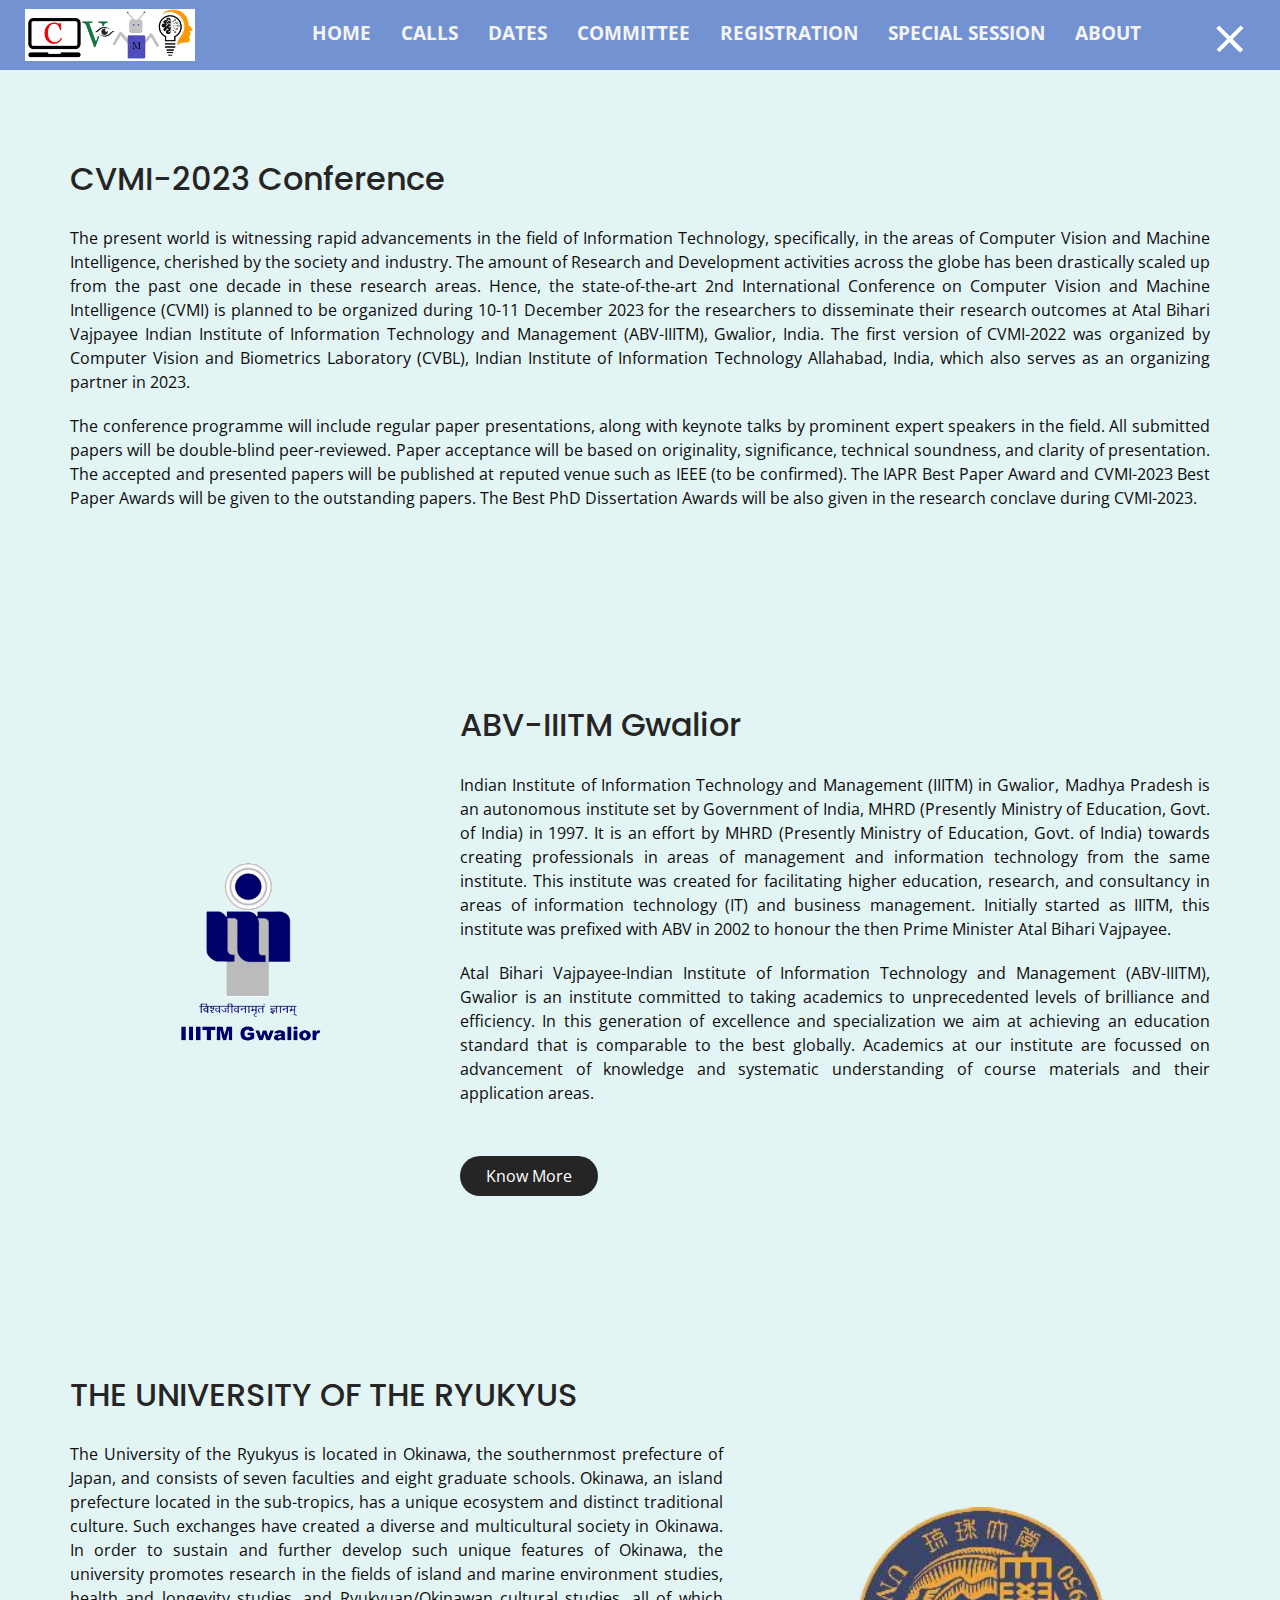
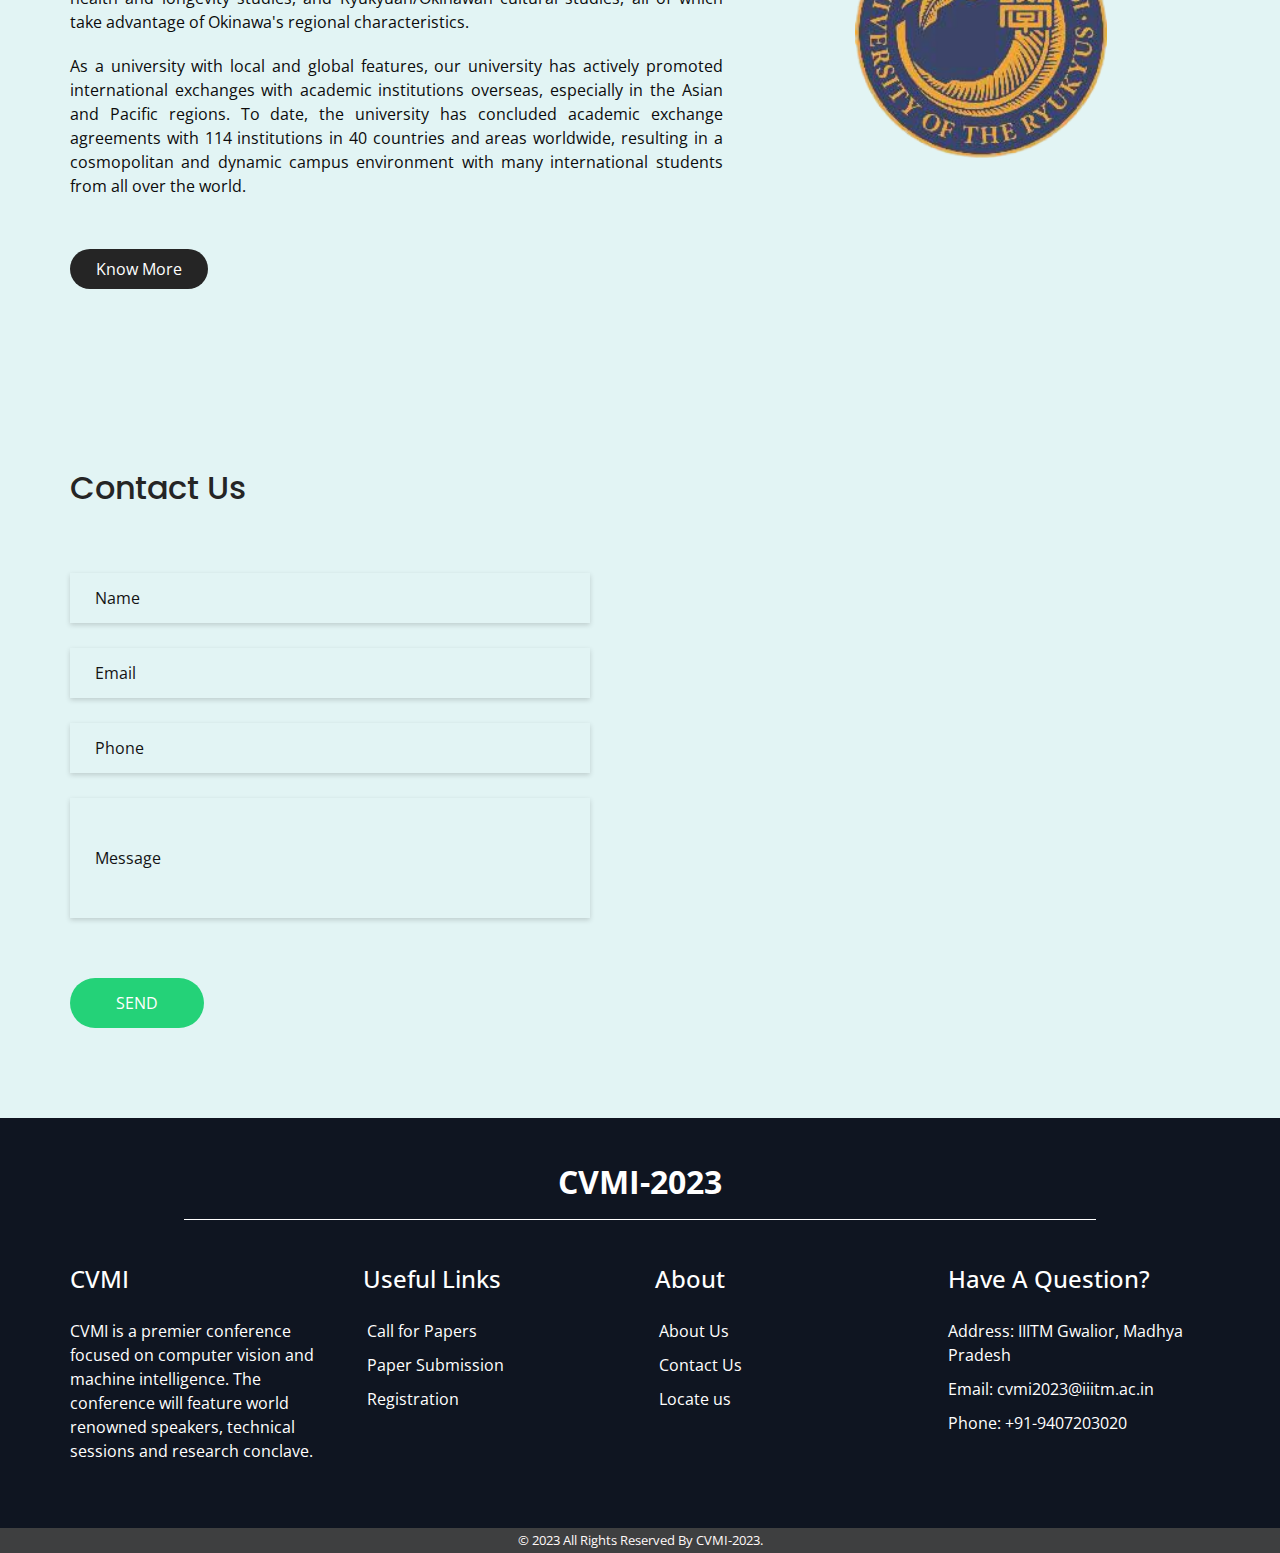
==== commit 2d1a3f0a: "Nav" ====
--- a/about.html
+++ b/about.html
@@ -95,13 +95,7 @@
                     </a>
                   </li>
                   <li class="nav-item">
-                    <div class="nav-dropdown">
-                      Accepted
-                      <div class="dropdown-content">
-                        <a href="/ssa.html">Special Session</a>
-                        <br />
-                      </div>
-                    </div>
+                    <a class="nav-link" href="ssa.html"> Special Session </a>
                   </li>
                   <li class="nav-item">
                     <a class="nav-link" href="about.html">About</a>
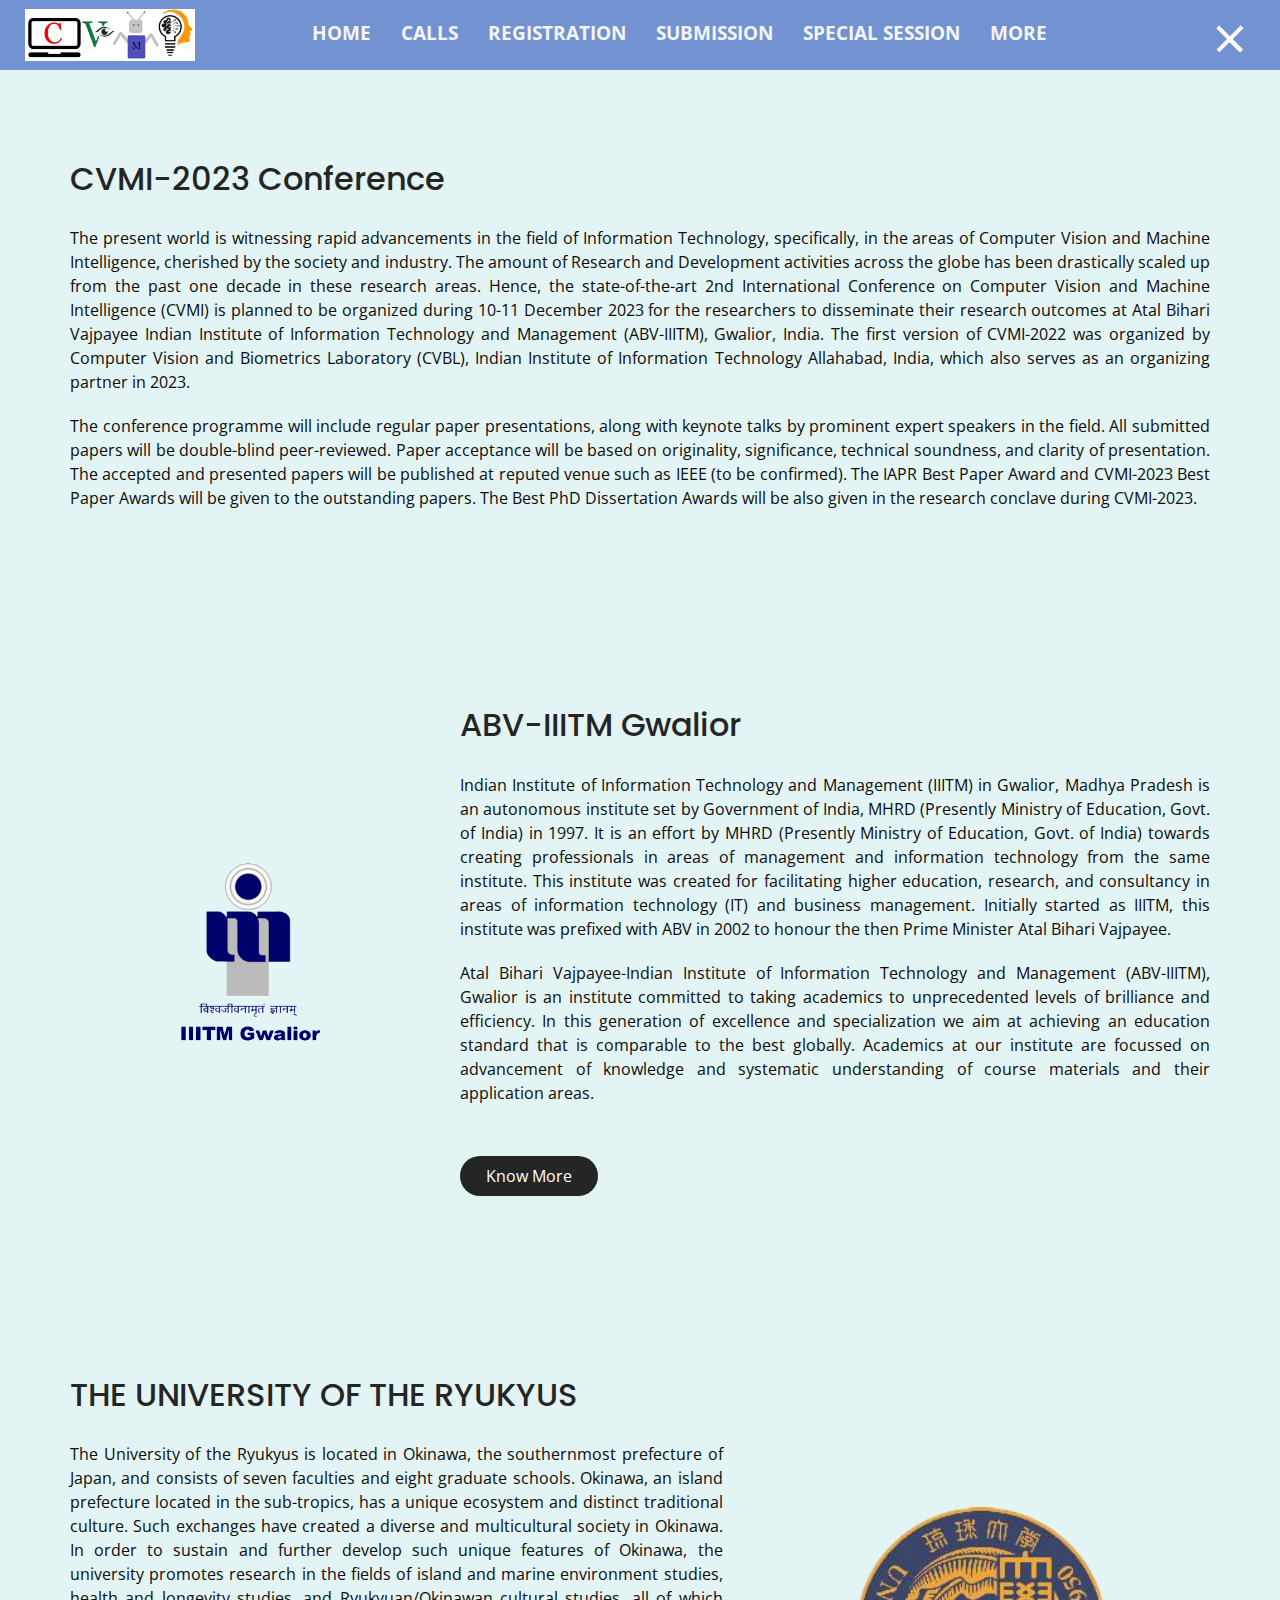
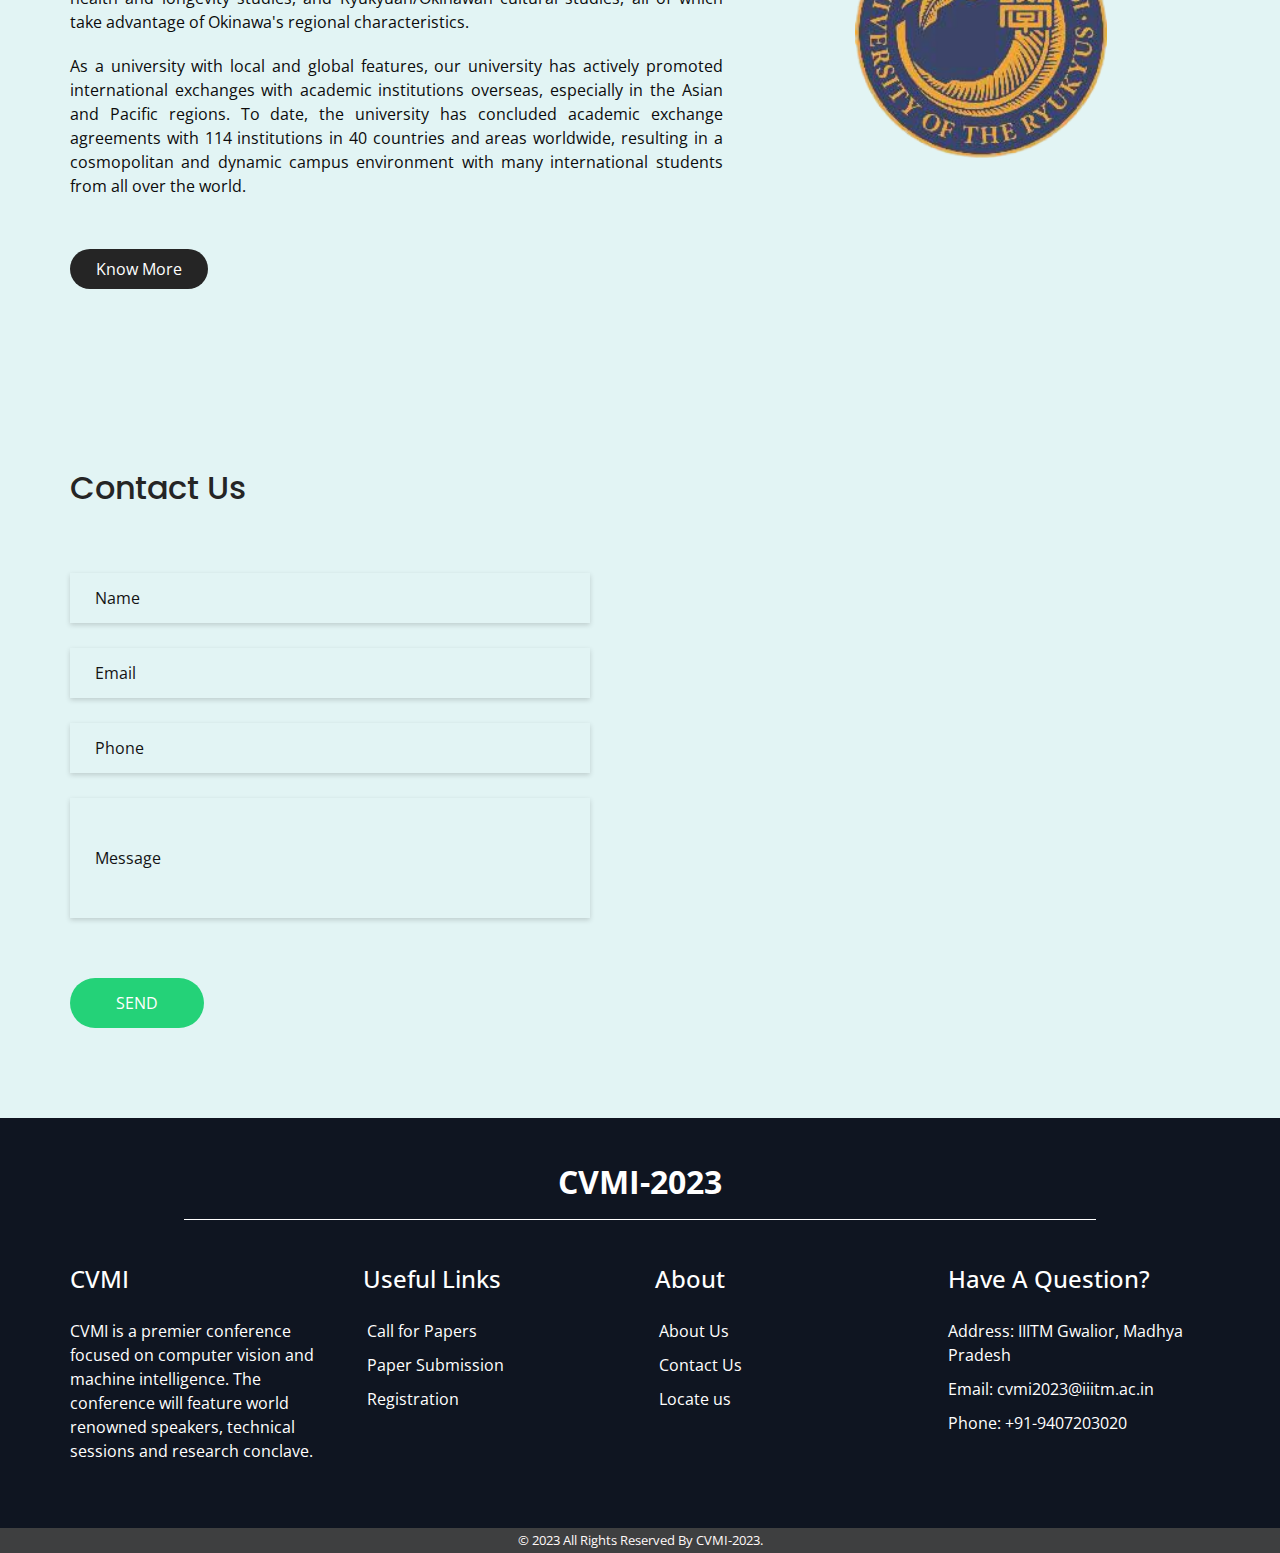
==== commit 5ea15859: "chag" ====
--- a/about.html
+++ b/about.html
@@ -83,22 +83,40 @@
                       </div>
                     </div>
                   </li>
-                  <li class="nav-item">
+                  <!-- <li class="nav-item">
                     <a class="nav-link" href="index.html#dates"> Dates </a>
-                  </li>
-                  <li class="nav-item">
+                  </li> -->
+                  <!-- <li class="nav-item">
                     <a class="nav-link" href="committee.html">Committee</a>
-                  </li>
+                  </li> -->
                   <li class="nav-item">
                     <a class="nav-link" href="registration.html"
                       >Registration
                     </a>
                   </li>
+                  <li>
+                    <div class="nav-dropdown">
+                      Submission
+                      <div class="dropdown-content">
+                        <a href="/crs.html">Camera-ready Submission </a> <br />
+                      </div>
+                    </div>
+                  </li>
                   <li class="nav-item">
                     <a class="nav-link" href="ssa.html"> Special Session </a>
                   </li>
+                  <!-- <li class="nav-item">
+                    <a class="nav-link" href="about.html">About</a>
+                  </li> -->
                   <li class="nav-item">
-                    <a class="nav-link" href="about.html">About</a>
+                    <div class="nav-dropdown">
+                      More
+                      <div class="dropdown-content">
+                        <a href="/about.html">About </a> <br />
+                        <a href="/index.html#dates">Dates </a> <br />
+                        <a href="/committee.html">Committee </a> <br />
+                      </div>
+                    </div>
                   </li>
                 </ul>
               </div>
--- a/css/style.css
+++ b/css/style.css
@@ -668,6 +668,10 @@
   margin: 0 auto;
 }
 
+.about_section .img-box-home img {
+  width: 100%;
+}
+
 .committee {
   /* background-color: #ffffff; */
   justify-content: center;
@@ -839,8 +843,16 @@
 .toccft .tab_container .t-link-box h5 {
   font-size: 1rem;
 }
+
+.link-fix {
+  margin-top: 0px !important;
+}
 .cft {
   background-color: #e2f4f4;
+}
+
+.bg-white {
+  background-color: #fff;
 }
 
 .discount_section .row {
@@ -1018,6 +1030,24 @@
   padding-top: 10px;
   margin-bottom: 0px;
   position: relative;
+}
+
+.event-past {
+  text-decoration: line-through;
+}
+
+.event-date-past::before {
+  text-decoration: line-through;
+}
+
+/* .pos-abs{
+  position: absolute;
+} */
+
+.date-span {
+  margin-left: -145px;
+  position: absolute;
+  top: 30px;
 }
 
 @media (max-width: 767px) {
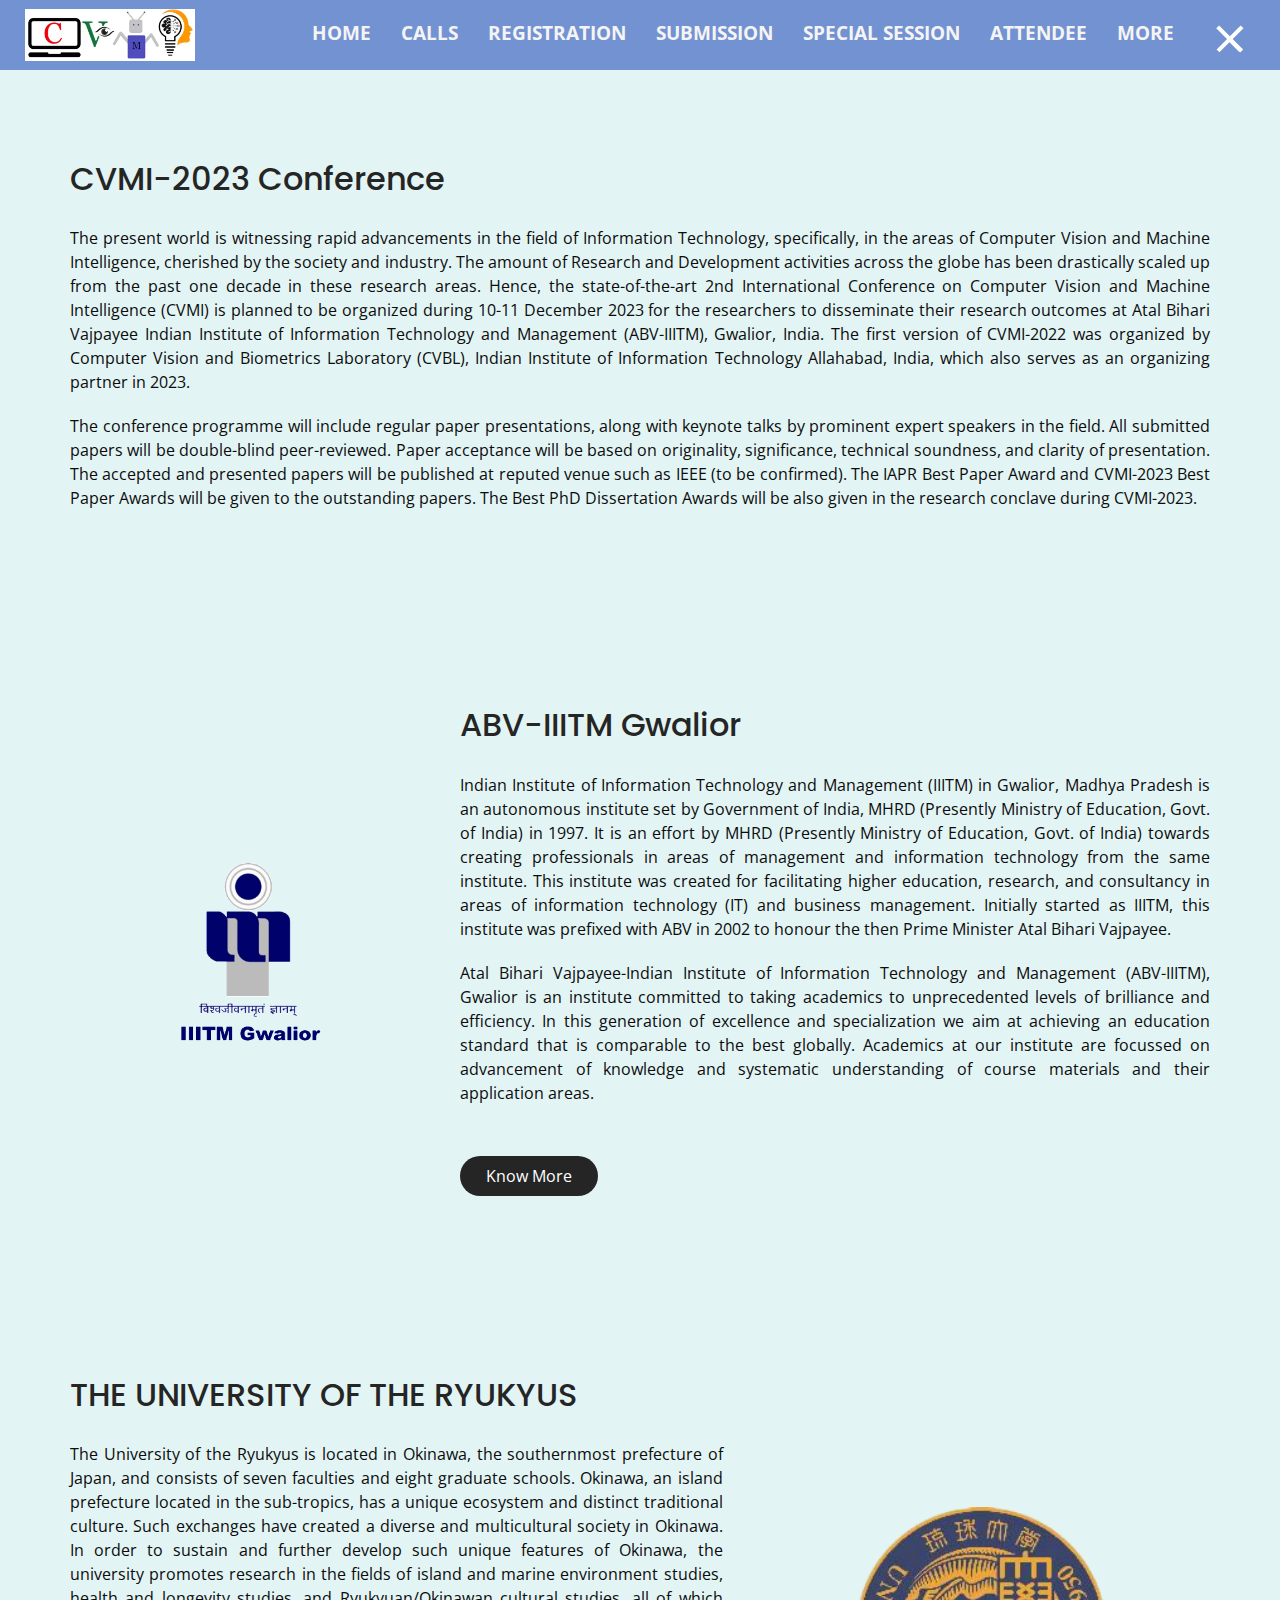
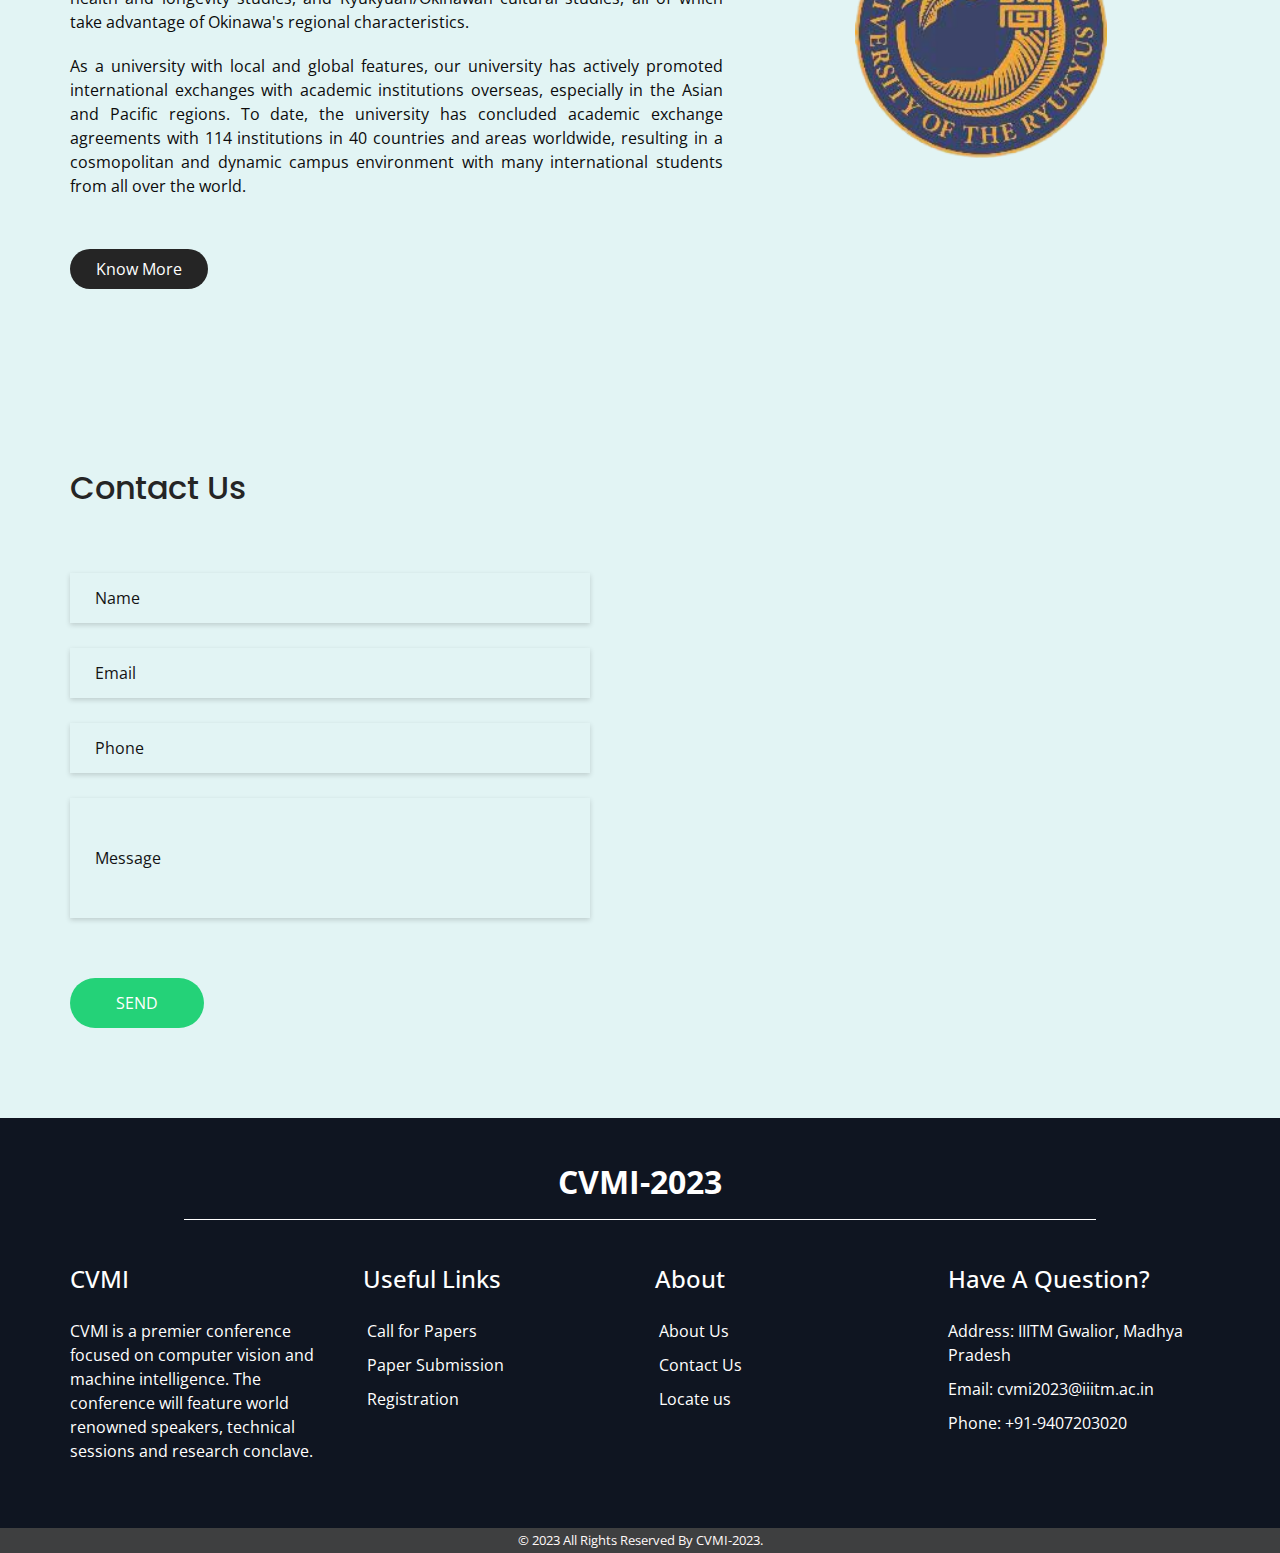
==== commit f32cc64a: "updates" ====
--- a/about.html
+++ b/about.html
@@ -104,6 +104,9 @@
                   </li>
                   <li class="nav-item">
                     <a class="nav-link" href="ssa.html"> Special Session </a>
+                  </li>
+                  <li class="nav-item">
+                    <a class="nav-link" href="attende.html"> Attendee </a>
                   </li>
                   <!-- <li class="nav-item">
                     <a class="nav-link" href="about.html">About</a>
